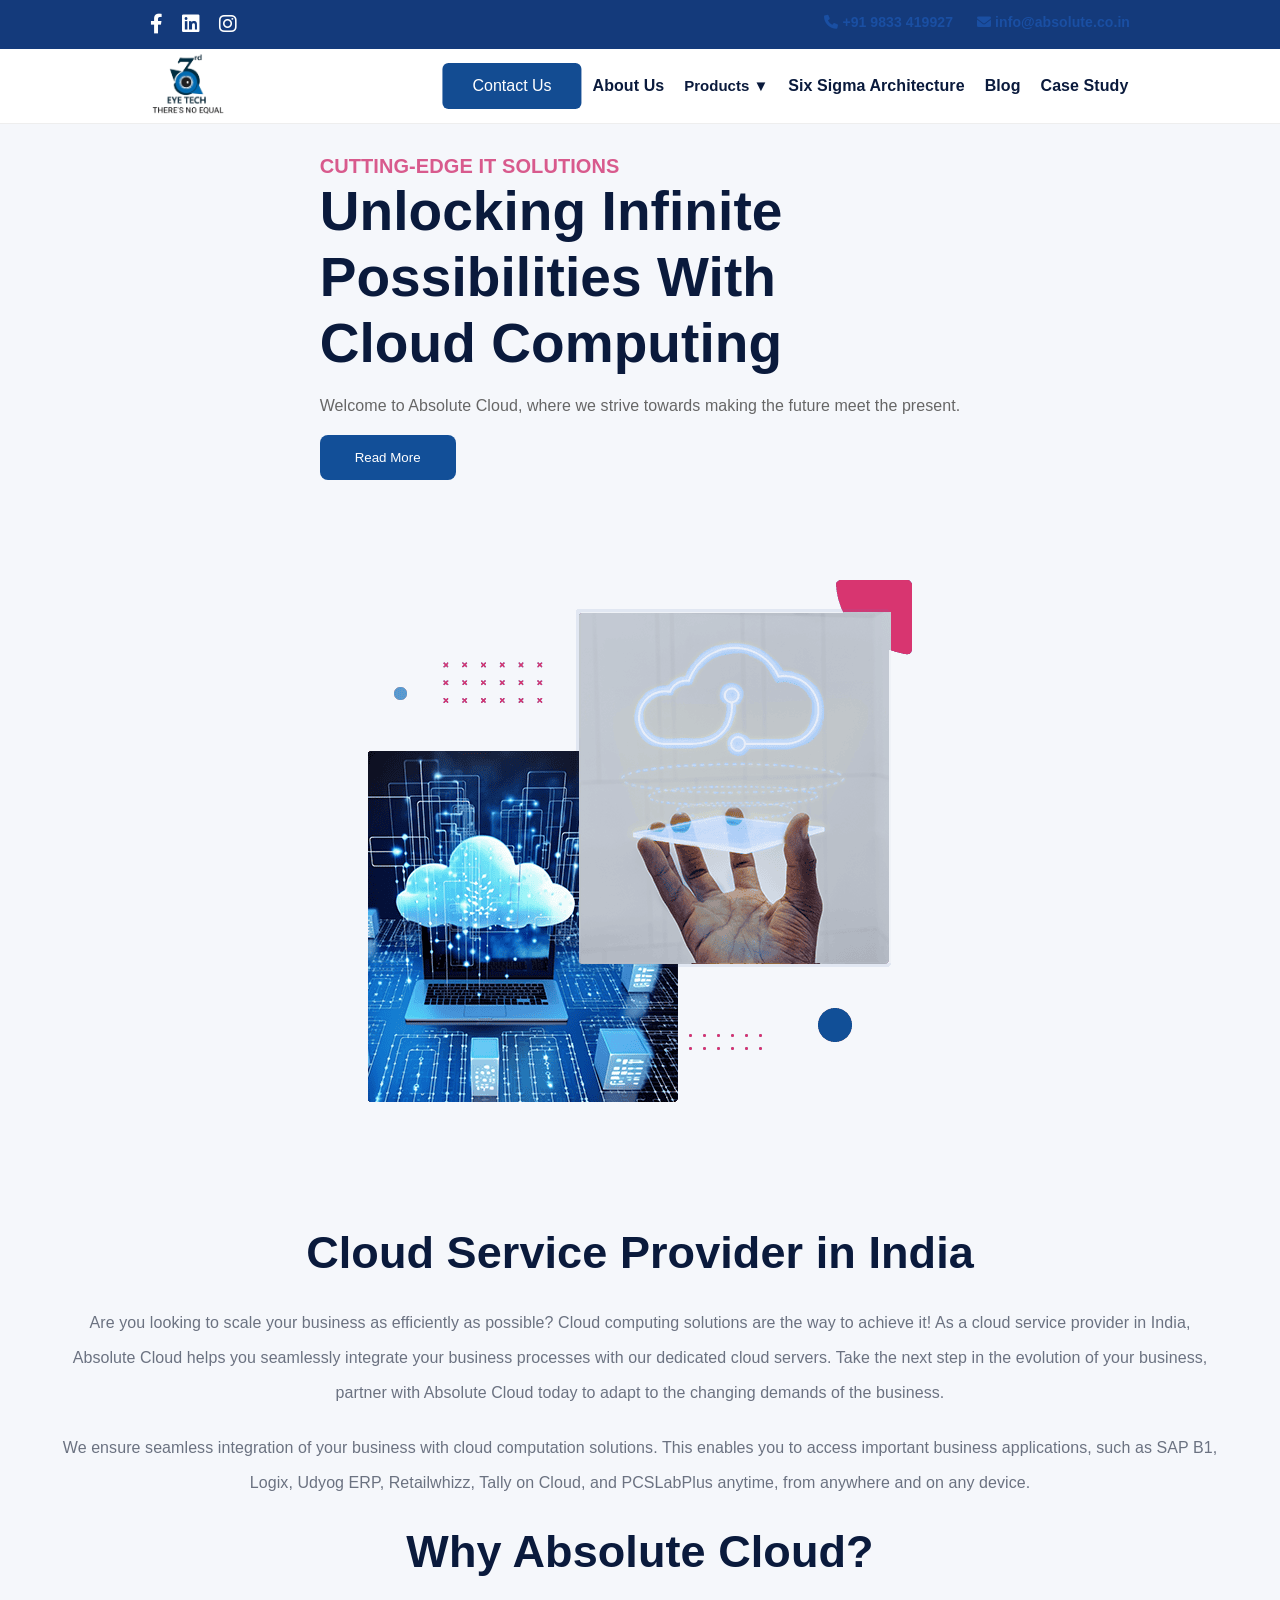
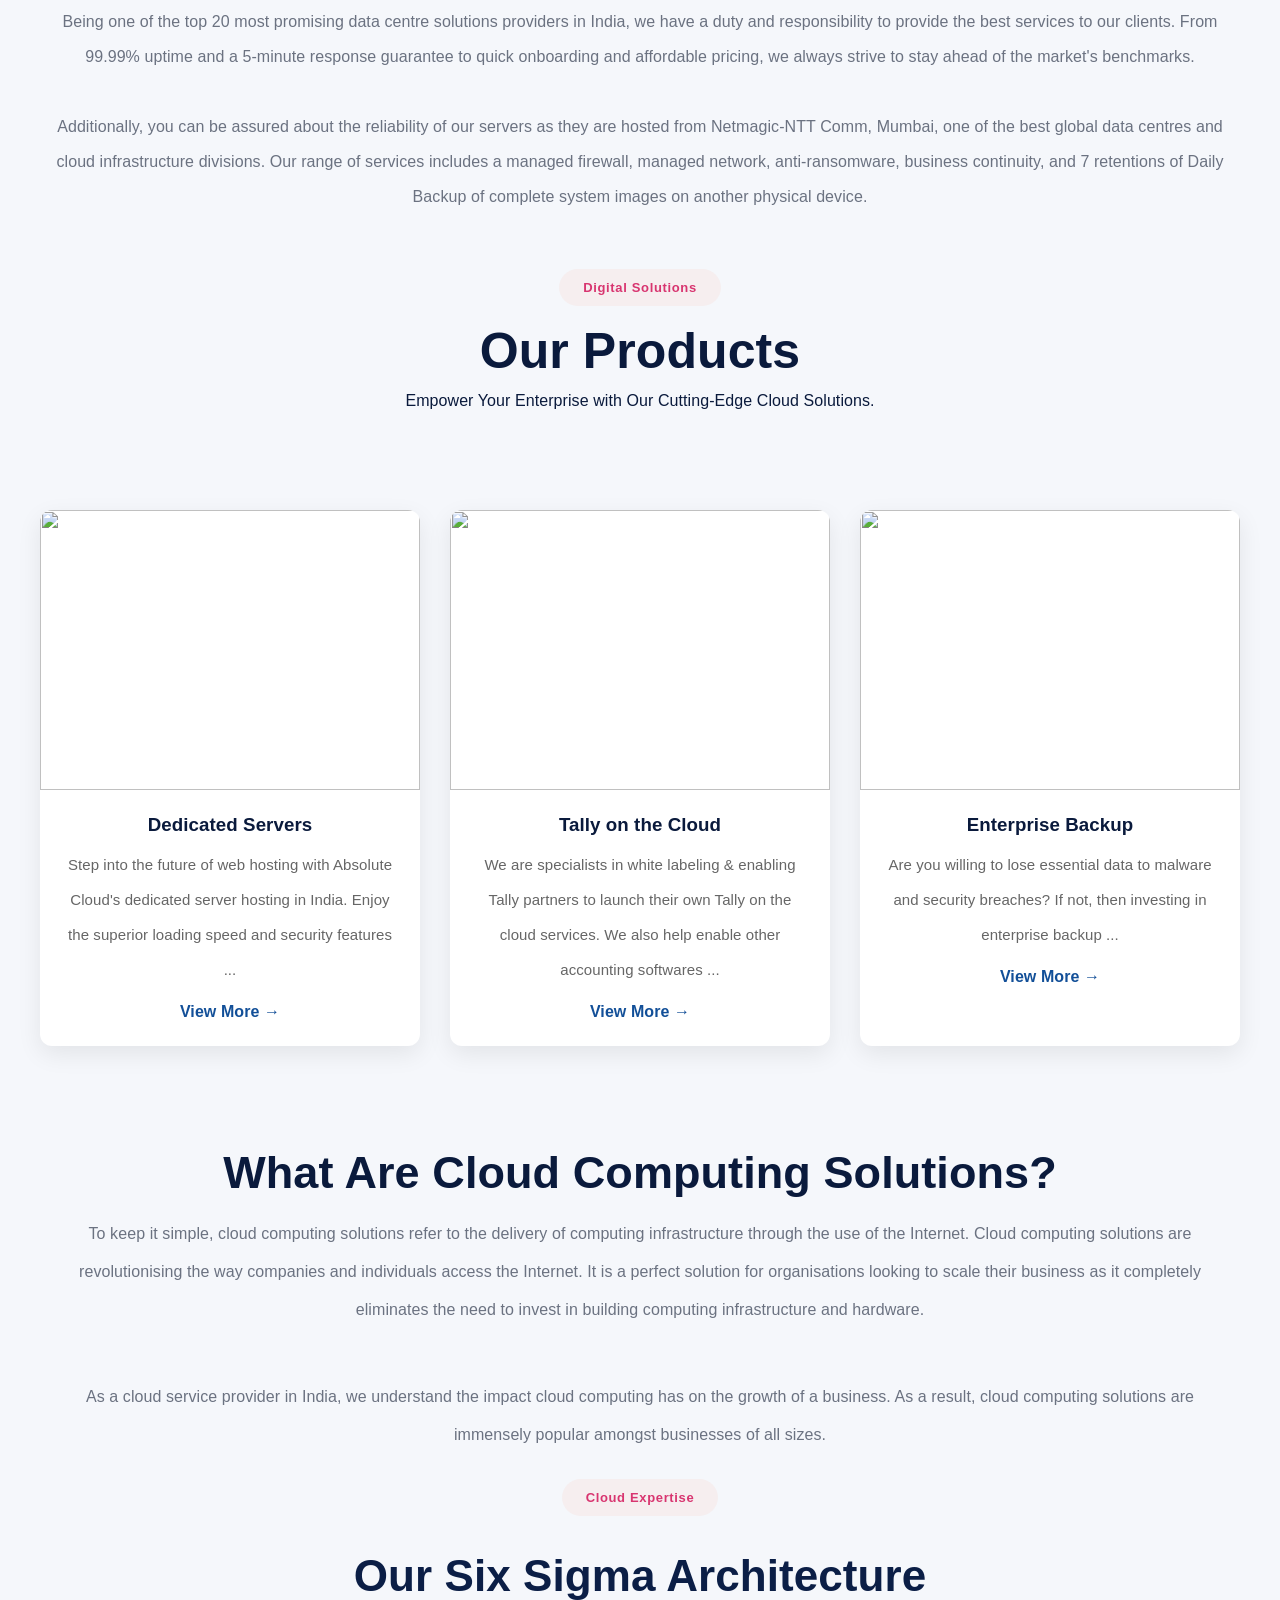
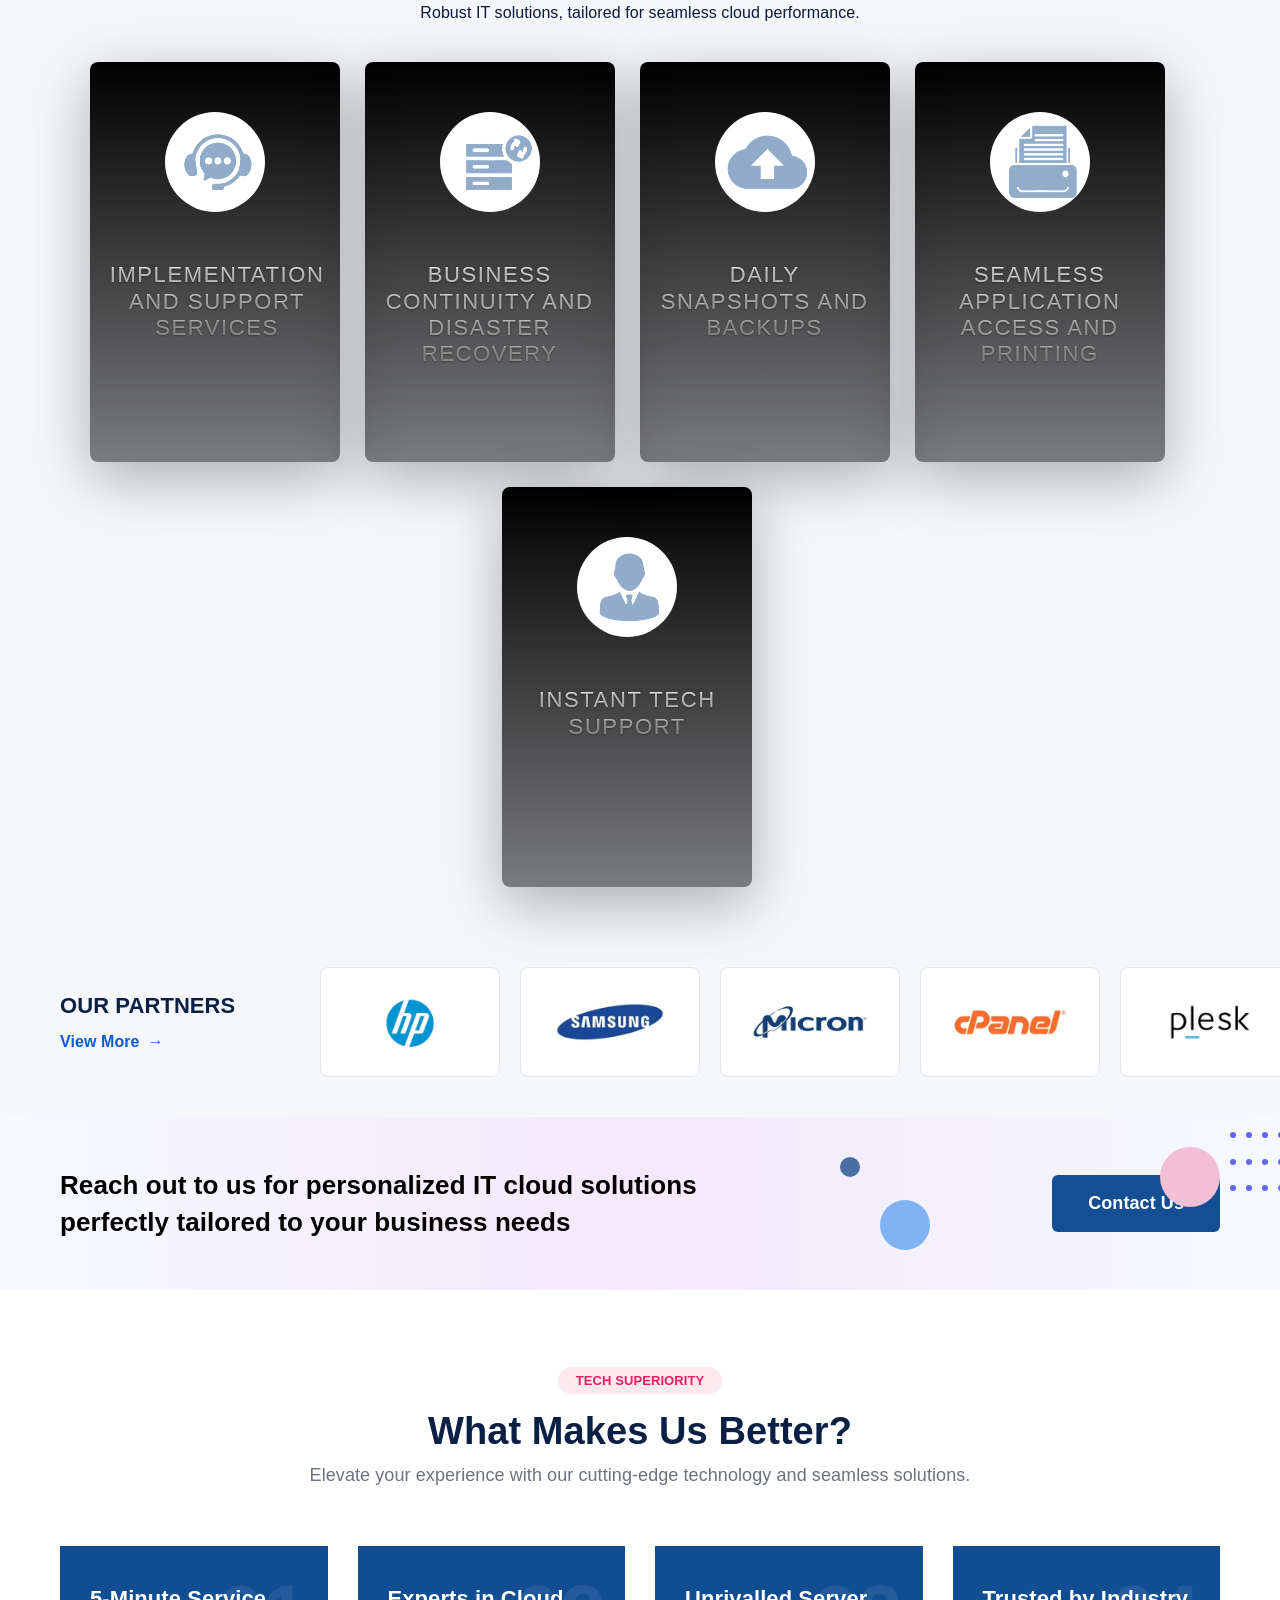
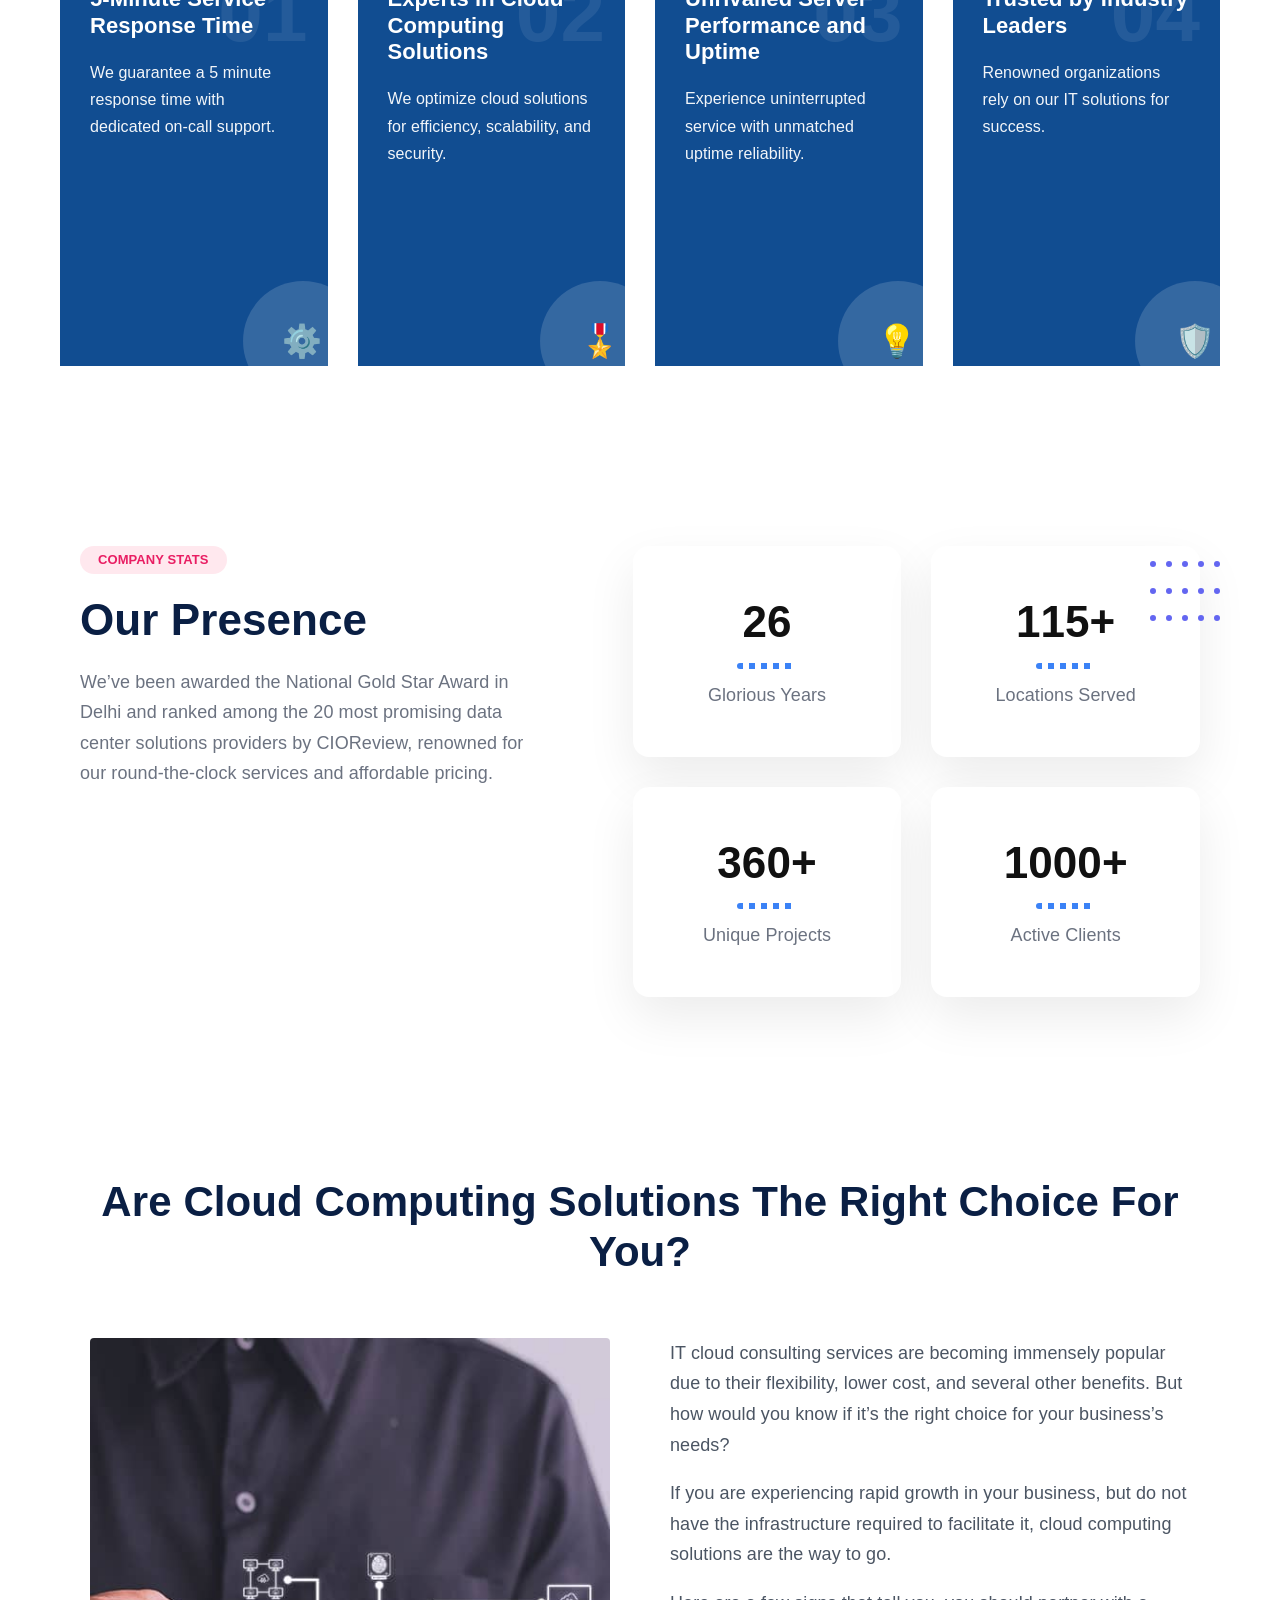
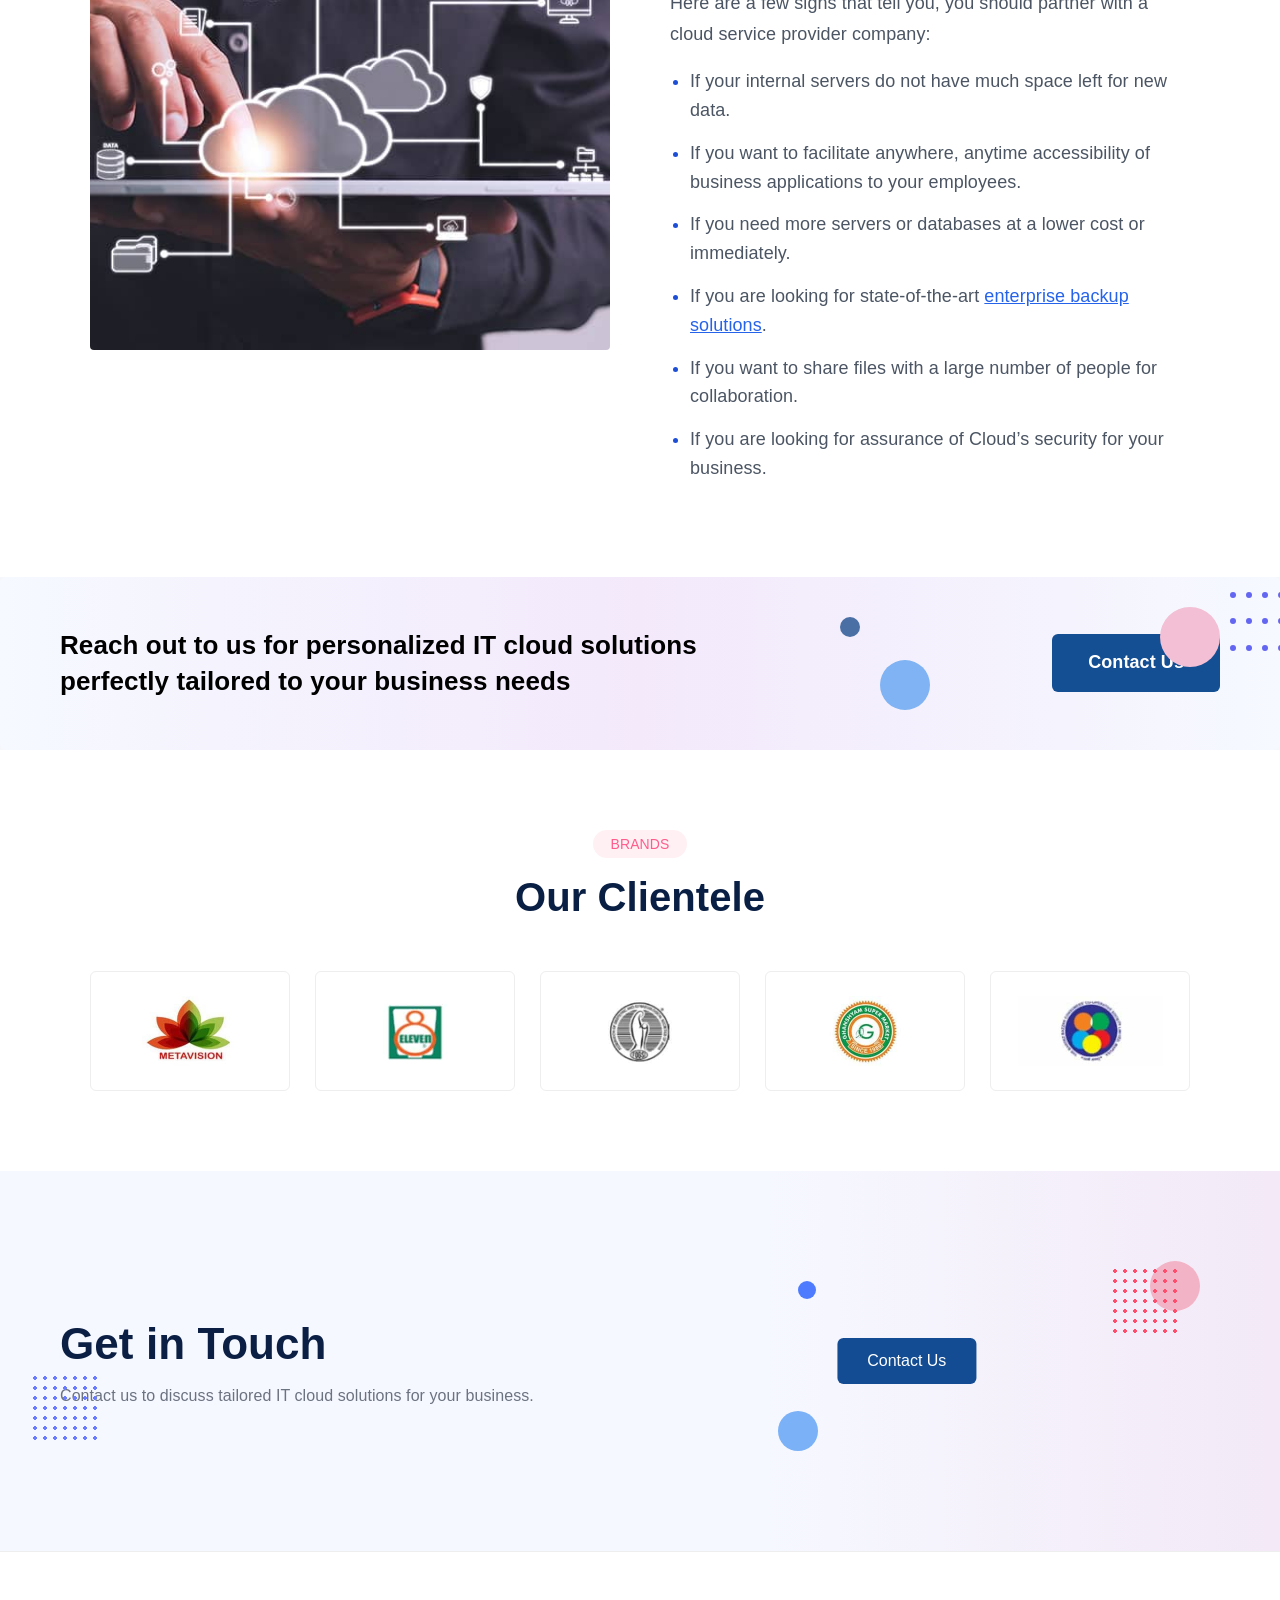
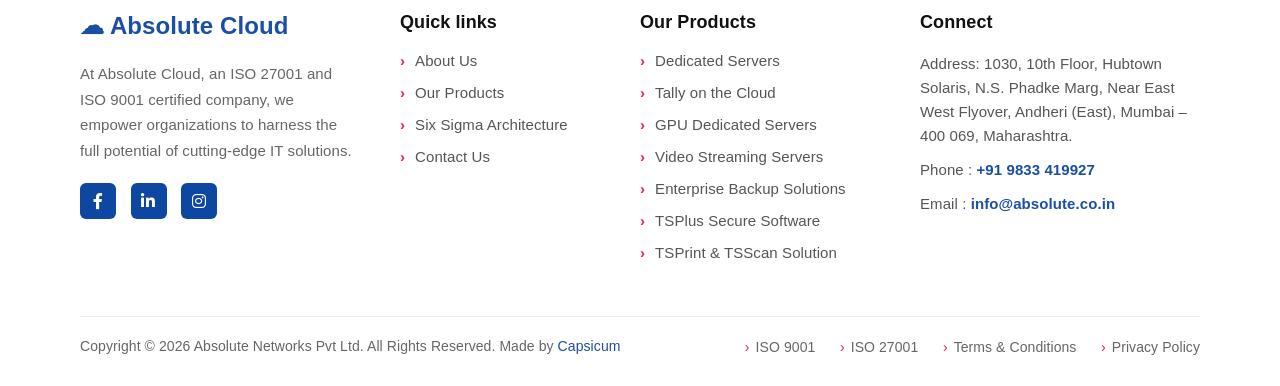
==== index.html @ 17a74d76 "Add files via upload" ====
<!DOCTYPE html>
<html lang="en">

<head>
  <meta charset="UTF-8">
  <meta name="viewport" content="width=device-width, initial-scale=1.0">
  <title>Absolute Cloud</title>

  <!-- Font Awesome -->
  <link rel="stylesheet" href="https://cdnjs.cloudflare.com/ajax/libs/font-awesome/6.0.0-beta3/css/all.min.css">

  <!-- CSS -->
  <link rel="stylesheet" href="style.css">
  <link rel="stylesheet" href="cards.css">

</head>

<body>

  <!-- Top Bar -->
  <div class="top-bar">
    <div class="social">
      <i class="fab fa-facebook-f"></i>
      <i class="fab fa-linkedin"></i>
      <i class="fab fa-instagram"></i>
    </div>
    <div class="contact-info">
      <span><i class="fas fa-phone"></i> +91 9833 419927</span>
      <span><i class="fas fa-envelope"></i> info@absolute.co.in</span>
    </div>
  </div>

  <!-- Navbar -->
  <header class="navbar sticky">
    <div class="logo">
      <img src="images/logo.png" alt="Absolute Cloud Logo">
    </div>

    <nav id="nav-menu">
      <a href="#" class="hov">Home</a>
      <a href="#" class="hov">About Us</a>

      <div class="dropdown">
        <button class="dropbtn">Products ▼</button>
        <div class="dropdown-content">
          <a href="#">Product 1</a>
          <a href="#">Product 2</a>
        </div>
      </div>

      <a href="#" class="hov">Six Sigma Architecture</a>
      <a href="#" class="hov">Blog</a>
      <a href="#" class="hov">Case Study</a>
    </nav>

    <button class="contact-btn">Contact Us</button>

    <!-- Hamburger -->
    <div class="hamburger" id="hamburger">
      <i class="fas fa-bars"></i>
    </div>
  </header>

  <!-- Hero Section -->
  <section class="hero">
    <div class="hero-text">
      <p class="tagline">CUTTING-EDGE IT SOLUTIONS</p>
      <h1>
        Unlocking Infinite <br>
        Possibilities With <br>
        Cloud Computing
      </h1>
      <p class="subtext">
        Welcome to Absolute Cloud, where we strive towards making
        the future meet the present.
      </p>
      <button class="read-more">Read More</button>
    </div>

    <div class="hero-image">
      <img src="images/home.png" alt="Cloud Image">
    </div>
  </section>

  <br><br>
  <hr class="hr">
  <div class="hero1">
    <div class="dv1">
      <br>
      <h1> Cloud Service Provider in India</h1>
      <p class="p1">Are you looking to scale your business as efficiently as possible? Cloud computing solutions
        are
        the way to
        achieve it! As a cloud service provider in India, <br> Absolute Cloud helps you seamlessly integrate
        your
        business processes with our dedicated cloud servers. Take the next step in the evolution of your
        business,
        partner with Absolute Cloud today to adapt to the changing demands of the business.</p>
    </div>

    <div class="dv1">
      <p class="p1">We ensure seamless integration of your business with cloud computation solutions. This enables
        you
        to access
        important business applications, such as SAP B1, Logix, Udyog ERP, Retailwhizz, Tally on Cloud, and
        PCSLabPlus anytime, from anywhere and on any device.</p>

      <h1>Why Absolute Cloud?</h1>
      <p class="p1">Being one of the top 20 most promising data centre solutions providers in India, we have a
        duty
        and
        responsibility to provide the best services to our clients. From 99.99% uptime and a 5-minute response
        guarantee to quick onboarding and affordable pricing, we always strive to stay ahead of the market's
        benchmarks.</p>

      <p class="p1">Additionally, you can be assured about the reliability of our servers as they are hosted from
        Netmagic-NTT
        Comm, Mumbai, one of the best global data centres and cloud infrastructure divisions. Our range of
        services
        includes a managed firewall, managed network, anti-ransomware, business continuity, and 7 retentions of
        Daily Backup of complete system images on another physical device.</p>
    </div>
  </div>

  <div class="prod">
    <button>Digital Solutions</button>
    <h1>Our Products</h1>
    <p>Empower Your Enterprise with Our Cutting-Edge Cloud Solutions.</p>
  </div>
  <section class="cards-section">

    <div class="card scroll-animate fade-left">
      <img src="https://absolute.co.in/wp-content/uploads/dedicated-web-hosting-servers-02.jpg" alt="">
      <h3>Dedicated Servers</h3>
      <p class="p2">Step into the future of web hosting with Absolute Cloud's dedicated server hosting in India.
        Enjoy the superior loading speed and security features ...</p>
      <a href="#">View More →</a>
    </div>

    <div class="card scroll-animate fade-up">
      <img src="https://absolute.co.in/wp-content/uploads/tally-on-the-cloud.jpg" alt="">
      <h3>Tally on the Cloud</h3>
      <p class="p2">We are specialists in white labeling & enabling Tally partners to launch their own Tally on
        the cloud services. We also help enable other accounting softwares ...</p>
      <a href="#">View More →</a>
    </div>

    <div class="card scroll-animate fade-right">
      <img src="https://absolute.co.in/wp-content/uploads/dedicated-application-servers.jpg" alt="">
      <h3>Enterprise Backup</h3>
      <p class="p2">Are you willing to lose essential data to malware and security breaches? If not, then
        investing in enterprise backup ...</p>
      <a href="#">View More →</a>
    </div>

  </section>


  <div class="dv1">
    <h1>What Are Cloud Computing Solutions?</h1>
    <p class="p12">To keep it simple, cloud computing solutions refer to the delivery of computing infrastructure
      through the use of the Internet. Cloud computing solutions are <br>revolutionising the way companies and
      individuals access the Internet. It is a perfect solution for organisations looking to scale their business
      as it completely <br> eliminates the need to invest in building computing infrastructure and hardware.</p>
    <br>
    <p class="p12">As a cloud service provider in India, we understand the impact cloud computing has on the growth
      of a business. As a result, cloud computing solutions are <br> immensely popular amongst businesses of all
      sizes.
    </p>
  </div>

  <div>
    <div class="div1">
      <button class="btn2">Cloud Expertise</button>
      <br>
      <h2 class="h10">Our Six Sigma Architecture</h2>
      <p>Robust IT solutions, tailored for seamless cloud performance.</p>
    </div>
    <section class="wrapper">

      <!-- BEGIN: card -->
      <div class="card1" data-effect="zoom">
        <button class="card__save  js-save" type="button">
          <i class="fa  fa-bookmark"></i>
        </button>
        <figure class="card__image">
          <img src="https://c1.staticflickr.com/4/3935/32253842574_d3d449ab86_c.jpg" alt="Short description">
        </figure>
        <div class="card__header">
          <figure class="card__profile">
            <img src="./images/icon-01.png" alt="Short description">
          </figure>
        </div>
        <div class="card__body">
          <h3 class="card__name">Implementation and Support Services</h3>
        </div>
        <div class="card__footer">
          <p class=""></p>
        </div>
      </div>

      <div class="card1" data-effect="zoom">
        <button class="card__save  js-save" type="button">
          <i class="fa  fa-bookmark"></i>
        </button>
        <figure class="card__image">
          <img src="https://c1.staticflickr.com/4/3935/32253842574_d3d449ab86_c.jpg" alt="Short description">
        </figure>
        <div class="card__header">
          <figure class="card__profile">
            <img src="./images/icon-02.png" alt="Short description">
          </figure>
        </div>
        <div class="card__body">
          <h3 class="card__name">Business Continuity and Disaster Recovery</h3>
        </div>
        <div class="card__footer">
          <p class=""></p>
        </div>
      </div>

      <div class="card1" data-effect="zoom">
        <button class="card__save  js-save" type="button">
          <i class="fa  fa-bookmark"></i>
        </button>
        <figure class="card__image">
          <img src="https://c1.staticflickr.com/4/3935/32253842574_d3d449ab86_c.jpg" alt="Short description">
        </figure>
        <div class="card__header">
          <figure class="card__profile">
            <img src='./images/icon-03.png' alt="Short description">
          </figure>
        </div>
        <div class="card__body">
          <h3 class="card__name">Daily Snapshots and Backups</h3>
        </div>
        <div class="card__footer">
          <p class=""></p>
        </div>
      </div>

      <div class="card1" data-effect="zoom">
        <button class="card__save  js-save" type="button">
          <i class="fa  fa-bookmark"></i>
        </button>
        <figure class="card__image">
          <img src="https://c1.staticflickr.com/4/3935/32253842574_d3d449ab86_c.jpg" alt="Short description">
        </figure>
        <div class="card__header">
          <figure class="card__profile">
            <img src='./images/icon-04-1.png' alt="Short description">
          </figure>
        </div>
        <div class="card__body">
          <h3 class="card__name">Seamless Application Access and Printing</h3>
        </div>
        <div class="card__footer">
          <p class=""></p>
        </div>
      </div>

      <div class="card1" data-effect="zoom">
        <button class="card__save  js-save" type="button">
          <i class="fa  fa-bookmark"></i>
        </button>
        <figure class="card__image">
          <img src="https://c1.staticflickr.com/4/3935/32253842574_d3d449ab86_c.jpg" alt="Short description">
        </figure>
        <div class="card__header">
          <figure class="card__profile">
            <img src='./images/icon-05.png' alt="Short description">
          </figure>
        </div>
        <div class="card__body">
          <h3 class="card__name">Instant Tech Support</h3>
        </div>
        <div class="card__footer">
          <p class=""></p>
        </div>
      </div>
      <!-- END: card -->
      <!-- <button class="btn3">Read More</button> -->
    </section>
  </div>

  <section class="partners-section">
  <div class="partners-left">
    <h2>OUR PARTNERS</h2>
    <a href="#" class="view-more">
      View More <span>→</span>
    </a>
  </div>

  <div class="partners-right">
    <div class="partner-card">
      <img src="./images/hp.jpg" alt="HP">
    </div>
    <div class="partner-card">
      <img src="./images/samsung.jpg" alt="Intel">
    </div>
    <div class="partner-card">
      <img src="/images/micron.jpg" alt="Dell">
    </div>
    <div class="partner-card">
      <img src="/images/panel.jpg" alt="AWS">
    </div>
    <div class="partner-card">
      <img src="/images/plesk.jpg" alt="Google Cloud">
    </div>
  </div>
</section>


<section class="cta-section">
  <!-- Decorative Shapes -->
  <span class="circle circle-blue"></span>
  <span class="circle circle-light"></span>
  <span class="circle circle-pink"></span>

  <div class="dots">
    <span></span><span></span><span></span><span></span><span></span>
    <span></span><span></span><span></span><span></span><span></span>
    <span></span><span></span><span></span><span></span><span></span>
  </div>

  <div class="cta-content">
    <h2>
      Reach out to us for personalized IT cloud solutions<br/>
      <strong>perfectly tailored to your business needs</strong>
    </h2>

    <a href="#" class="cta-btn">Contact Us</a>
  </div>
</section>

<section class="why-us">
  <div class="header">
    <span class="badge">TECH SUPERIORITY</span>
    <h2>What Makes Us Better?</h2>
    <p>Elevate your experience with our cutting-edge technology and seamless solutions.</p>
  </div>

  <div class="cards">
    <div class="g1">
      <span class="number">01</span>
      <h3>5-Minute Service Response Time</h3>
      <p>We guarantee a 5 minute response time with dedicated on-call support.</p>
      <div class="icon">⚙️</div>
    </div>

    <div class="g2">
      <span class="number">02</span>
      <h3>Experts in Cloud Computing Solutions</h3>
      <p>We optimize cloud solutions for efficiency, scalability, and security.</p>
      <div class="icon">🎖️</div>
    </div>

    <div class="g3">
      <span class="number">03</span>
      <h3>Unrivalled Server Performance and Uptime</h3>
      <p>Experience uninterrupted service with unmatched uptime reliability.</p>
      <div class="icon">💡</div>
    </div>

    <div class="g4">
      <span class="number">04</span>
      <h3>Trusted by Industry Leaders</h3>
      <p>Renowned organizations rely on our IT solutions for success.</p>
      <div class="icon">🛡️</div>
    </div>
  </div>
</section>

<section class="presence">
  <div class="presence-left">
    <span class="badge">COMPANY STATS</span>
    <h2>Our Presence</h2>
    <p>
      We’ve been awarded the National Gold Star Award in Delhi and ranked among
      the 20 most promising data center solutions providers by CIOReview,
      renowned for our round-the-clock services and affordable pricing.
    </p>
  </div>

  <div class="presence-right">
    <div class="stat-card">
      <h3>26</h3>
      <div class="wave"></div>
      <p>Glorious Years</p>
    </div>

    <div class="stat-card">
      <h3>115+</h3>
      <div class="wave"></div>
      <p>Locations Served</p>
    </div>

    <div class="stat-card">
      <h3>360+</h3>
      <div class="wave"></div>
      <p>Unique Projects</p>
    </div>

    <div class="stat-card">
      <h3>1000+</h3>
      <div class="wave"></div>
      <p>Active Clients</p>
    </div>

    <!-- dotted decoration -->
    <div class="dots">
      <span></span><span></span><span></span><span></span><span></span>
      <span></span><span></span><span></span><span></span><span></span>
      <span></span><span></span><span></span><span></span><span></span>
    </div>
  </div>
</section>


<section class="cloud-section">
  <h2 class="main-heading">
    Are Cloud Computing Solutions The Right Choice For You?
  </h2>

  <div class="cloud-content">
    <!-- LEFT IMAGE -->
    <div class="cloud-image">
      <img
        src="./images/it.jpg"
        alt="Cloud Computing"
      />
    </div>

    <!-- RIGHT CONTENT -->
    <div class="cloud-text">
      <p>
        IT cloud consulting services are becoming immensely popular due to their
        flexibility, lower cost, and several other benefits. But how would you
        know if it’s the right choice for your business’s needs?
      </p>

      <p>
        If you are experiencing rapid growth in your business, but do not have
        the infrastructure required to facilitate it, cloud computing solutions
        are the way to go.
      </p>

      <p>
        Here are a few signs that tell you, you should partner with a cloud
        service provider company:
      </p>

      <ul>
        <li>If your internal servers do not have much space left for new data.</li>
        <li>
          If you want to facilitate anywhere, anytime accessibility of business
          applications to your employees.
        </li>
        <li>
          If you need more servers or databases at a lower cost or immediately.
        </li>
        <li>
          If you are looking for state-of-the-art
          <a href="#">enterprise backup solutions</a>.
        </li>
        <li>
          If you want to share files with a large number of people for
          collaboration.
        </li>
        <li>
          If you are looking for assurance of Cloud’s security for your business.
        </li>
      </ul>
    </div>
  </div>
</section>

<section class="cta-section">
  <!-- Decorative Shapes -->
  <span class="circle circle-blue"></span>
  <span class="circle circle-light"></span>
  <span class="circle circle-pink"></span>

  <div class="dots">
    <span></span><span></span><span></span><span></span><span></span>
    <span></span><span></span><span></span><span></span><span></span>
    <span></span><span></span><span></span><span></span><span></span>
  </div>

  <div class="cta-content">
    <h2>
      Reach out to us for personalized IT cloud solutions<br/>
      <strong>perfectly tailored to your business needs</strong>
    </h2>

    <a href="#" class="cta-btn">Contact Us</a>
  </div>
</section>


<section class="clientele-section">
  <span class="brand-tag">BRANDS</span>
  <h2 class="title">Our Clientele</h2>

  <div class="logo-wrapper">
    <div class="logo-box">
      <img src="./images/clientele-49.jpg" alt="Accurex">
    </div>
    <div class="logo-box">
      <img src="./images/clientele-48.jpg" alt="Tata Motors">
    </div>
    <div class="logo-box">
      <img src="./images/clientele-47.jpg" alt="HDFC School">
    </div>
    <div class="logo-box">
      <img src="./images/clientele-46.jpg" alt="Sneha">
    </div>
    <div class="logo-box">
      <img src="./images/clientele-45.jpg" alt="NTC">
    </div>

  </div>


</section>

<section class="get-touch">
  <div class="content">
    <div class="left">
      <div class="dots dots-blue"></div>
      <h2>Get in Touch</h2>
      <p>Contact us to discuss tailored IT cloud solutions for your business.</p>
    </div>

    <div class="right">
      <div class="circle blue"></div>
      <div class="circle pink"></div>
      <div class="circle light-blue"></div>
      <div class="dots dots-pink"></div>

      <button class="contact-btn">Contact Us</button>
    </div>
  </div>
</section>



<footer class="footer">

  <div class="footer-top">

    <!-- About -->
    <div>
      <div class="footer-logo">
        ☁ Absolute Cloud
      </div>
      <p class="footer-about">
        At Absolute Cloud, an ISO 27001 and ISO 9001 certified company, we empower organizations to harness the full potential of cutting-edge IT solutions.
      </p>
      <div class="social-icons">
        <a href="#"><i class="fab fa-facebook-f"></i></a>
        <a href="#"><i class="fab fa-linkedin-in"></i></a>
        <a href="#"><i class="fab fa-instagram"></i></a>
      </div>
    </div>

    <!-- Quick Links -->
    <div>
      <h4>Quick links</h4>
      <ul>
        <li><a href="#">About Us</a></li>
        <li><a href="#">Our Products</a></li>
        <li><a href="#">Six Sigma Architecture</a></li>
        <li><a href="#">Contact Us</a></li>
      </ul>
    </div>

    <!-- Products -->
    <div>
      <h4>Our Products</h4>
      <ul>
        <li><a href="#">Dedicated Servers</a></li>
        <li><a href="#">Tally on the Cloud</a></li>
        <li><a href="#">GPU Dedicated Servers</a></li>
        <li><a href="#">Video Streaming Servers</a></li>
        <li><a href="#">Enterprise Backup Solutions</a></li>
        <li><a href="#">TSPlus Secure Software</a></li>
        <li><a href="#">TSPrint & TSScan Solution</a></li>
      </ul>
    </div>

    <!-- Contact -->
    <div class="contact-info">
      <h4>Connect</h4>
      <p>
        Address: 1030, 10th Floor, Hubtown Solaris, N.S. Phadke Marg, Near East West Flyover, Andheri (East), Mumbai – 400 069, Maharashtra.
      </p>
      <p>Phone : <span>+91 9833 419927</span></p>
      <p>Email : <span>info@absolute.co.in</span></p>
    </div>

  </div>

  <!-- Bottom -->
  <div class="footer-bottom">
    <p>Copyright © 2026 Absolute Networks Pvt Ltd. All Rights Reserved. Made by <span style="color:#1a4fa3;">Capsicum</span></p>

    <div class="footer-links">
      <a href="#">ISO 9001</a>
      <a href="#">ISO 27001</a>
      <a href="#">Terms & Conditions</a>
      <a href="#">Privacy Policy</a>
    </div>
  </div>

</footer>



  <!-- JS -->
  <script src="script.js"></script>

</body>

</html>
---- style.css ----
* {
    margin: 0;
    padding: 0;
    box-sizing: border-box;
    font-family: 'Poppins', sans-serif;
}

body {
    background: #ffffff;
    color: #0a1a3c;
}

/* Top Bar */
.top-bar {
    background: #143a7b;
    color: white;
    display: flex;
    justify-content: space-between;
    padding: 14px 150px;
    font-size: 14px;
}

.top-bar .social i {
    margin-right: 15px;
    font-size: 20px;
    cursor: pointer;
}

.top-bar .contact-info span {
    margin-left: 20px;
}

/* Navbar */
.navbar {
    display: flex;
    justify-content: space-around;
    align-items: center;
    height: 75px;
    background: white;
    border-bottom: 1px solid #eee;
    position: relative;
}

.sticky {
    position: fixed;
    top: 0;
    left: 0;
    width: 100%;
    background: white;
    z-index: 999;
    box-shadow: 0 4px 10px rgba(0, 0, 0, 0.1);
    animation: slideDown 0.4s ease;
}

.prod h1 {
    font-size: 50px;
    margin-bottom: 10px;
}

.prod button {
    color: #d83570;
    background: #fc57230D;
    padding: 10px 24px;
    border-radius: 40px 40px 40px 40px;
    font-family: "DM Sans", Sans-serif;
    font-size: 13px;
    font-weight: 700;
    line-height: 17px;
    letter-spacing: .05em;
    margin-bottom: 15px;
}

/* Smooth slide animation */
@keyframes slideDown {
    from {
        top: -80px;
    }

    to {
        top: 0;
    }
}

.logo img {
    height: 60px;
}

nav {
    display: flex;
    align-items: center;
    gap: 20px;
}

nav a {
    text-decoration: none;
    color: #0a1a3c;
    font-weight: 600;
}

.hov:hover {
    color: #124f98;
}

.contact-btn {
    background: #124f98;
    color: white;
    padding: 12px 28px;
    border: none;
    border-radius: 8px;
    cursor: pointer;
}

.contact-btn:hover {
    background: #d83570;
    transition: 0.4s;
}

/* Dropdown */
.dropdown {
    position: relative;
}

.dropbtn {
    border: none;
    background: none;
    font-size: 15px;
    font-weight: 600;
    cursor: pointer;
    color: #0a1a3c;
}

.dropdown-content {
    display: none;
    position: absolute;
    background: white;
    min-width: 150px;
    border: 1px solid #ddd;
    box-shadow: 0 5px 15px rgba(0, 0, 0, 0.1);
}

.dropdown-content a {
    display: block;
    padding: 10px;
    color: #0a1a3c;
}

.dropdown:hover .dropdown-content {
    display: block;
}

/* Hamburger */
.hamburger {
    display: none;
    font-size: 26px;
    cursor: pointer;
}

/* Hero */
.hero {
    display: flex;
    justify-content: center;
    align-items: center;
    gap: 100px;
    margin-top: 30px;
    flex-wrap: wrap;
}

.hr {
    height: 2px;
    margin-left: 85px;
    margin-right: 85px;
}

.tagline {
    color: #d85a8d;
    font-size: 20px;
    font-weight: 600;
}

.hero-text h1 {
    font-size: 55px;
    line-height: 1.2;
}

.hero1 {
    text-align: center;
    padding: 15px;
    margin: 25px;
    padding: 20px;
}

.dv1 h1 {
    font-size: 45px;
}

.dv1 {
    display: flex;
    flex-direction: column;
    gap: 15px;
    justify-content: center;
    align-items: center;
}

.p1 {
    margin: 10px;
    line-height: 35px;
    font-size: 16px;
    color: #6b7281;
}

.p12 {
    text-align: center;
    margin-left: 70px;
    margin-right: 70px;
    line-height: 38px;
    font-size: 16px;
    color: #6b7281;
}

.subtext {
    margin: 20px 0;
    color: #666;
}

.read-more {
    background: #124f98;
    color: white;
    padding: 15px 35px;
    border: none;
    border-radius: 8px;
    cursor: pointer;
}

.read-more:hover {
    background: #d83570;
}

/* Responsive */
@media (max-width: 768px) {

    .top-bar {
        flex-direction: column;
        padding: 10px;
        text-align: center;
        gap: 10px;
    }

    nav {
        position: absolute;
        top: 75px;
        left: 0;
        width: 100%;
        background: white;
        flex-direction: column;
        display: none;
        box-shadow: 0 5px 15px rgba(0, 0, 0, 0.1);
    }

    nav.active {
        display: flex;
    }

    nav a,
    .dropbtn {
        padding: 15px;
    }

    .hamburger {
        display: block;
    }

    .contact-btn {
        display: none;
    }

    .hero {
        gap: 40px;
        text-align: center;
        padding: 20px;
    }

    .hero-image img {
        width: 90%;
    }
}

/* GLOBAL VARIABLES */
:root {
    --font: "Roboto", sans-serif;
    --fontOrigin: 1rem;
    /* 16px */
    --fontSmall: 0.625em;
    /* 10px */
    --fontMedium: 0.875em;
    /* 14px */
    --fontNormal: 1em;
    /* 16px */
    --fontLarge: 1.375em;
    /* 22px */
    --fontLight: 100;
    --fontRegular: 400;
    --speed: 0.65s;
}

@keyframes zoom {
    from {
        object-position: 0 50%;
    }

    to {
        object-position: 100% 50%;
    }
}

@keyframes blur {
    from {
        -webkit-transform: scale(1, 1);
        transform: scale(1, 1);
    }

    to {
        -webkit-transform: scale(1.5, 1.5);
        transform: scale(2, 2);
    }
}

* {
    border: 0;
    margin: 0;
    padding: 0;
    box-sizing: border-box;
}

body {
    font-family: var(--font);
    font-weight: var(--fontOrigin);
    font-size: 1rem;
    line-height: 1.2;
    letter-spacing: 0.005rem;
    -webkit-font-smoothing: subpixel-antialiased;
    font-smoothing: subpixel-antialiased;
}

.wrapper {
    display: grid;
    grid-template-columns: (auto-fit, 1fr);
        /* grid-template-columns: repeat(3, 1fr); 3 cards per row */
    grid-template-rows: auto;
    display: flex;
    grid-template-areas:
        ". card .";
    width: 98vw;
    flex-wrap: wrap;
    justify-content: center;
    align-items: center;
    gap: 25px;
    /* min-height: 98vh; */
    padding-top: 40px;
    padding-bottom: 40px;
}

.card1 {
    position: relative;
    grid-area: card;
    align-self: center;
    justify-self: center;
    overflow: hidden;
    display: block;
    width: 100%;
    max-width: 250px;
    height: 400px;
    font-size: var(--fontOrigin);
    border-radius: 8px;
    box-shadow: 0 16px 60px rgba(0, 0, 0, 0.3);
    cursor: pointer;
    -webkit-transition: all var(--speed) ease;
    transition: all var(--speed) ease;
}

.card1:hover {
    box-shadow: 0 40px 130px rgba(0, 0, 0, 0.6);
    -webkit-transform: scale(1.1, 1.1);
    transform: scale(1.1, 1.1);
}

.card__save {
    position: absolute;
    top: 10px;
    right: 10px;
    display: block;
    width: 35px;
    height: 35px;
    background: transparent;
    border: 0;
    opacity: 0;
    border-radius: 3px;
    -webkit-transition: all var(--speed) ease;
    transition: all var(--speed) ease;
}

.card__save:focus {
    outline: 0;
    background-color: rgba(255, 255, 255, 0);
}

.card1:hover .card__save {
    opacity: 0.6;
}

.card__save i {
    font-size: 18px;
    color: rgba(255, 255, 255, 0.6);
    cursor: pointer;
    -webkit-transition: all var(--speed) ease;
    transition: all var(--speed) ease;
}

.card__save:hover i {
    color: rgba(255, 255, 255, 0.8);
}

.card__save:active,
.card__save.active {
    opacity: 1 !important;
}

.card__save:active i,
.card__save.active i {
    color: white;
}

.card__image {
    position: absolute;
    top: 0;
    left: 0;
    z-index: -1;
    overflow: hidden;
    display: block;
    width: 100%;
    height: 100%;
    pointer-events: none;
    background: linear-gradient(to bottom, rgba(0, 0, 0, 1), rgba(0, 0, 0, 0.5));
}

.card__image img {
    -webkit-transform: scale(1.3, 1.3);
    transform: scale(1.3, 1.3);
    display: block;
    width: 100%;
    height: 100%;
    object-fit: cover;
    opacity: 1;
    -webkit-transition: all var(--speed) ease;
    transition: all var(--speed) ease;
    animation-name: zoom;
    animation-duration: 30s;
    animation-direction: alternate;
    animation-timing-function: linear;
    animation-iteration-count: infinite;
}

.card1:hover .card__image img {
    -webkit-transform: scale(1, 1);
    transform: scale(1, 1);
    opacity: 0.5;
}

.card__header {
    display: grid;
    width: 100%;
    height: 200px;
}

.card__profile {
    align-self: center;
    justify-self: center;
    display: block;
    overflow: hidden;
    width: 10vmax;
    height: 10vmax;
    max-width: 100px;
    max-height: 100px;
    border-radius: 50%;
}

.card__profile img {
    -webkit-transform: scale(1.5, 1.5) translateZ(0);
    transform: scale(1.5, 1.5) translateZ(0);
    display: block;
    width: 100%;
    height: 100%;
    object-fit: cover;
    object-position: 50% 50%;
    -webkit-filter: grayscale(50%) contrast(75%) brightness(1.3);
    filter: grayscale(50%) contrast(75%) brightness(1.3);
    -webkit-transition: all var(--speed) ease;
    transition: all var(--speed) ease;
    mix-blend-mode: normal;
    -webkit-backface-visibility: hidden;
    backface-visibility: hidden;
}

.card1:hover .card__profile img {
    -webkit-transform: scale(1, 1) translateZ(0);
    transform: scale(1, 1) translateZ(0);
}

.card__body {
    display: grid;
    padding: 0 20px;
}

.card__name {
    align-self: center;
    justify-self: center;
    margin-bottom: 2px;
    color: white;
    font-size: var(--fontLarge);
    font-weight: var(--fontLight);
    letter-spacing: 0.1rem;
    text-align: center;
    text-transform: uppercase;
    text-shadow: 0 1px 2px rgba(0, 0, 0, 0.35);
    background: -webkit-linear-gradient(white, #a1a1a1);
    -webkit-background-clip: text;
    -webkit-text-fill-color: transparent;
    -webkit-transition: all var(--speed) ease;
    transition: all var(--speed) ease;
}

.card:hover .card__name {
    background: -webkit-linear-gradient(white, #c1c1c1);
    -webkit-background-clip: text;
    -webkit-text-fill-color: transparent;
}

.btn3{
    padding: 16px 40px;
    font-family: "DM Sans", Sans-serif;
    font-size: 16px;
    font-weight: 500;
    text-transform: capitalize;
    line-height: 24px;
    background-color: #124f98;
    border-radius: 5px 5px 5px 5px;
    cursor: pointer;
}

.btn3:hover{
    background-color: #d83570;
    transition: 0.4s;
}
.card__job {
    align-self: center;
    justify-self: center;
    display: inline-block;
    font-size: var(--fontSmall);
    font-weight: var(--fontLight);
    text-align: center;
    letter-spacing: 0.35rem;
    color: rgba(100, 130, 200, 0.45);
    -webkit-transition: all var(--speed) ease;
    transition: all var(--speed) ease;
}

.card:hover .card__job {
    color: rgba(100, 130, 200, 1);
}

.card__bio {
    position: relative;
    -webkit-transform: translateY(30%);
    transform: translateY(30%);
    display: block;
    margin: 22px 0 16px 0;
    font-size: var(--fontMedium);
    font-weight: var(--fontLight);
    /*text-shadow: 0 0.5px 1px rgba(0, 0, 0, 0.35);*/
    color: rgba(255, 255, 255, 0.65);
    opacity: 0;
    -webkit-transition: all var(--speed) ease;
    transition: all var(--speed) ease;
}

.card:hover .card__bio {
    -webkit-transform: translateY(0);
    transform: translateY(0);
    opacity: 1;
}

.card__footer {
    position: relative;
    -webkit-transform: translateY(60%);
    transform: translateY(60%);
    display: grid;
    grid-template-columns: repeat(2, 1fr);
    grid-template-areas: "date category";
    padding: 10px 20px;
    opacity: 0;
    -webkit-transition: all var(--speed) ease;
    transition: all var(--speed) ease;
}

.card:hover .card__footer {
    -webkit-transform: translateY(0);
    transform: translateY(0);
    opacity: 1;
}

.card__date {
    grid-area: date;
    display: inline-block;
    align-self: left;
    justify-self: left;
    font-size: var(--fontSmall);
    font-weight: var(--fontLight);
    text-transform: uppercase;
    text-shadow: 0 0.5px 1px rgba(0, 0, 0, 0.45);
    color: rgba(250, 250, 250, 0.4);
}

/* MODIFIERS */
.card[data-effect="blur"]:hover .card__image img {
    -webkit-filter: blur(3px);
    filter: blur(3px);
}

.card[data-effect="blur"] .card__image img {
    animation-name: blur;
}

.card[data-effect="color"]:hover {
    -webkit-transform: scale(1, 1);
    transform: scale(1, 1);
    box-shadow: 0 40px 260px rgba(255, 0, 0, 0.1), 0 40px 130px rgba(250, 100, 100, 0.2), -80px -40px 230px rgba(0, 200, 250, 0.15), 80px 40px 230px rgba(120, 120, 255, 0.15);
}

.card[data-effect="color"] .card__image {
    background: linear-gradient(to bottom, rgba(20, 20, 100, 1), rgba(255, 100, 100, 0.5))
}

.card[data-effect="color"]:hover .card__image img {
    opacity: 0.8;
}

.card[data-effect="color"]:hover .card__profile img {
    -webkit-filter: grayscale(50%) contrast(80%) brightness(1.6);
    filter: grayscale(50%) contrast(80%) brightness(1.6);
    mix-blend-mode: normal;
}

.btn2 {
    margin-top: 25px;
    text-align: center;
    color: #d83570;
    background: #fc57230D;
    padding: 10px 24px;
    border-radius: 40px 40px 40px 40px;
    font-family: "DM Sans", Sans-serif;
    font-size: 13px;
    font-weight: 700;
    line-height: 17px;
    letter-spacing: .05em;
    margin-bottom: 15px;
}

.h10 {
    color: #0b1e46;
    font-family: "DM Sans", Sans-serif;
    font-size: 44px;
    font-weight: 700;
}

.div1 {
    display: flex;
    flex-direction: column;
    align-items: center;
    justify-content: center;
}

body {
  background: #fff;
}

.partners-section {
  display: flex;
  align-items: center;
  gap: 40px;
  padding: 40px 60px;
  overflow-x: auto;
}

.partners-left {
  min-width: 220px;
}

.partners-left h2 {
  font-size: 22px;
  font-weight: 700;
  margin-bottom: 12px;
  color: #0a1f44;
}

.view-more {
  font-size: 16px;
  color: #0a5bd3;
  text-decoration: none;
  font-weight: 600;
  display: inline-flex;
  align-items: center;
  gap: 8px;
}

.view-more:hover {
  text-decoration: underline;
}

.partners-right {
  display: flex;
  gap: 20px;
}

.partner-card {
  min-width: 180px;
  height: 110px;
  border: 1px solid #e5e7eb;
  border-radius: 8px;
  display: flex;
  align-items: center;
  justify-content: center;
  background: #fff;
  transition: box-shadow 0.3s ease;
}

.partner-card:hover {
  box-shadow: 0 6px 18px rgba(0,0,0,0.08);
}

.partner-card img {
  max-width: 120px;
  max-height: 60px;
  object-fit: contain;
}

/* Responsive */
@media (max-width: 768px) {
  .partners-section {
    flex-direction: column;
    align-items: flex-start;
  }

  .partners-right {
    overflow-x: auto;
  }
}

/* CTA Section */
.cta-section {
  position: relative;
  background: linear-gradient(90deg, #f6f9ff 0%, #f3e9fb 50%, #f6f9ff 100%);
  border-radius: 6px;
  padding: 50px 60px;
  overflow: hidden;
}

.cta-content {
  display: flex;
  align-items: center;
  justify-content: space-between;
  gap: 40px;
}

.cta-content h2 {
  font-size: 26px;
  line-height: 1.4;
  color: #000;
  max-width: 650px;
}

.cta-content strong {
  font-weight: 700;
}

/* Button */
.cta-btn {
  background: #144e93;
  color: #fff;
  padding: 18px 36px;
  border-radius: 6px;
  text-decoration: none;
  font-size: 18px;
  font-weight: 600;
  white-space: nowrap;
  transition: background 0.3s ease;
}

.cta-btn:hover {
  background: #0f3e76;
}

/* Decorative Circles */
.circle {
  position: absolute;
  border-radius: 50%;
}

.circle-blue {
  width: 20px;
  height: 20px;
  background: #4a6fa5;
  top: 40px;
  right: 420px;
}

.circle-light {
  width: 50px;
  height: 50px;
  background: #7fb3f3;
  bottom: 40px;
  right: 350px;
}

.circle-pink {
  width: 60px;
  height: 60px;
  background: #f2bfd4;
  top: 30px;
  right: 60px;
}

/* Dotted pattern */
.dots {
  position: absolute;
  right: 80px;
  bottom: 40px;
  display: grid;
  grid-template-columns: repeat(5, 6px);
  gap: 8px;
}

.dots span {
  width: 6px;
  height: 6px;
  background: #e94c89;
  border-radius: 50%;
}

/* Responsive */
@media (max-width: 900px) {
  .cta-content {
    flex-direction: column;
    align-items: flex-start;
  }

  .cta-btn {
    margin-top: 20px;
  }
}

.why-us {
  padding: 80px 60px;
  background: #fff;
  font-family: Arial, sans-serif;
}

.header {
  text-align: center;
  margin-bottom: 60px;
}

.badge {
  background: #ffe8ee;
  color: #e91e63;
  padding: 6px 18px;
  border-radius: 20px;
  font-size: 13px;
  font-weight: 600;
}

.header h2 {
  margin: 20px 0 10px;
  font-size: 38px;
  color: #0a1f44;
}

.header p {
  color: #6b7280;
  font-size: 18px;
}

/* Cards layout */
.cards {
  display: grid;
  grid-template-columns: repeat(4, 1fr);
  gap: 30px;
}

/* Common card style */
.g1, .g2, .g3, .g4 {
  position: relative;
  background: #114d91;
  color: #fff;
  padding: 40px 30px 80px;
  min-height: 420px;
  overflow: hidden;
  transition: all 0.4s ease;
}

/* Hover animation */
.g1:hover, .g2:hover, .g3:hover, .g4:hover {
  transform: translateY(-12px);
  background: linear-gradient(135deg, #1c6dd0, #114d91);
  box-shadow: 0 20px 40px rgba(0,0,0,0.15);
}

/* Number watermark */
.number {
  position: absolute;
  top: 20px;
  right: 20px;
  font-size: 80px;
  font-weight: 700;
  opacity: 0.08;
}

/* Card text */
.cards h3 {
  font-size: 22px;
  margin-bottom: 20px;
}

.cards p {
  line-height: 1.7;
  opacity: 0.95;
}

/* Icon bubble */
.icon {
  position: absolute;
  bottom: -35px;
  right: -35px;
  width: 120px;
  height: 120px;
  background: rgba(255,255,255,0.15);
  border-radius: 50%;
  display: flex;
  align-items: center;
  justify-content: center;
  font-size: 32px;
  transition: transform 0.4s ease;
}

.g1:hover .icon,
.g2:hover .icon,
.g3:hover .icon,
.g4:hover .icon {
  transform: scale(1.15) rotate(10deg);
}

/* Responsive */
@media (max-width: 1024px) {
  .cards {
    grid-template-columns: repeat(2, 1fr);
  }
}

@media (max-width: 600px) {
  .cards {
    grid-template-columns: 1fr;
  }
}


.presence {
  display: grid;
  grid-template-columns: 1fr 1.2fr;
  gap: 80px;
  padding: 100px 80px;
  background: #fff;
}

/* LEFT */
.presence-left .badge {
  background: #ffe8ee;
  color: #e91e63;
  padding: 6px 18px;
  border-radius: 20px;
  font-size: 13px;
  font-weight: 600;
  display: inline-block;
  margin-bottom: 20px;
}

.presence-left h2 {
  font-size: 44px;
  color: #0a1f44;
  margin-bottom: 20px;
}

.presence-left p {
  font-size: 18px;
  color: #6b7280;
  line-height: 1.7;
  max-width: 520px;
}

/* RIGHT */
.presence-right {
  position: relative;
  display: grid;
  grid-template-columns: repeat(2, 1fr);
  gap: 30px;
}

.stat-card {
  background: #ffffff;
  border-radius: 16px;
  padding: 50px 30px;
  text-align: center;
  box-shadow: 0 20px 50px rgba(0,0,0,0.08);
  transition: all 0.4s ease;
}

.stat-card:hover {
  transform: translateY(-10px);
  box-shadow: 0 30px 70px rgba(0,0,0,0.12);
}

.stat-card h3 {
  font-size: 44px;
  color: #111;
  margin-bottom: 14px;
}

/* Wave line */
.wave {
  width: 60px;
  height: 6px;
  margin: 0 auto 16px;
  background: repeating-linear-gradient(
    90deg,
    #3b82f6 0 6px,
    transparent 6px 12px
  );
  border-radius: 10px;
}

.stat-card p {
  font-size: 18px;
  color: #6b7280;
  font-weight: 500;
}

/* Dots decoration */
.dots {
  position: absolute;
  top: -20px;
  right: -20px;
  display: grid;
  grid-template-columns: repeat(5, 6px);
  gap: 10px;
}

.dots span {
  width: 6px;
  height: 6px;
  background: #6366f1;
  border-radius: 50%;
}

/* Responsive */
@media (max-width: 1024px) {
  .presence {
    grid-template-columns: 1fr;
  }

  .presence-right {
    grid-template-columns: 1fr 1fr;
  }
}

@media (max-width: 600px) {
  .presence {
    padding: 60px 30px;
  }

  .presence-right {
    grid-template-columns: 1fr;
  }
}

.cloud-section {
  padding: 80px 90px;
  background: #fff;
}

.main-heading {
  text-align: center;
  font-size: 42px;
  color: #0a1f44;
  margin-bottom: 60px;
}

.cloud-content {
  display: grid;
  grid-template-columns: 1fr 1fr;
  gap: 60px;
  align-items: flex-start;
}

/* Image */
.cloud-image img {
  width: 100%;
  border-radius: 4px;
  object-fit: cover;
}

/* Text */
.cloud-text p {
  font-size: 18px;
  color: #4b5563;
  line-height: 1.7;
  margin-bottom: 18px;
}

.cloud-text ul {
  margin-top: 10px;
  padding-left: 20px;
}

.cloud-text ul li {
  font-size: 18px;
  color: #4b5563;
  margin-bottom: 14px;
  line-height: 1.6;
}

.cloud-text ul li::marker {
  color: #1d4ed8;
}

.cloud-text a {
  color: #2563eb;
  text-decoration: underline;
}

/* Responsive */
@media (max-width: 1024px) {
  .cloud-content {
    grid-template-columns: 1fr;
  }

  .main-heading {
    font-size: 34px;
  }
}

@media (max-width: 600px) {
  .cloud-section {
    padding: 60px 25px;
  }

  .cloud-text p,
  .cloud-text ul li {
    font-size: 16px;
  }
}


.clientele-section {
    /* overflow-x: hidden; */
    /* width: 88vw; */
  text-align: center;
  padding: 80px 40px;
  background: #fff;
}

.brand-tag {
  display: inline-block;
  padding: 6px 18px;
  background: #fff0f3;
  color: #ff5c8d;
  border-radius: 30px;
  font-size: 14px;
  margin-bottom: 15px;
}

.title {
  font-size: 40px;
  color: #0a1f44;
  margin-bottom: 50px;
}

.logo-wrapper {
  display: flex;
  gap: 25px;
  justify-content: center;
  flex-wrap: wrap;
}

.logo-box {
  width: 200px;
  height: 120px;
  border: 1px solid #eee;
  border-radius: 6px;
  display: flex;
  align-items: center;
  justify-content: center;
  background: #fff;
  transition: all 0.3s ease;
}

.logo-box img {
  max-width: 150px;
  max-height: 70px;
}

.logo-box:hover {
  box-shadow: 0 10px 25px rgba(0,0,0,0.08);
  transform: translateY(-5px);
}

/* dots */
.dots {
  margin: 35px 0;
}

.dot {
  height: 10px;
  width: 10px;
  background: #ccc;
  border-radius: 50%;
  display: inline-block;
  margin: 0 5px;
}

.dot.active {
  background: #000;
}

/* button */
.view-btn {
  background: #134f94;
  color: #fff;
  border: none;
  padding: 14px 35px;
  font-size: 16px;
  border-radius: 6px;
  cursor: pointer;
}

.view-btn:hover {
  background: #0d3c75;
}

.get-touch {
  background: linear-gradient(90deg, #f6f8ff 60%, #f3e9f7 100%);
  padding: 80px 60px;
}

.content {
  max-width: 1200px;
  margin: auto;
  display: flex;
  align-items: center;
  justify-content: space-between;
}

.left {
  max-width: 50%;
  position: relative;
}

.left h2 {
  font-size: 44px;
  color: #0b1f44;
  margin-bottom: 15px;
}

.left p {
  font-size: 16px;
  color: #6b7280;
}

.right {
  position: relative;
  width: 45%;
  height: 220px;
}

/* Button */
.contact-btn {
  position: absolute;
  top: 50%;
  left: 40%;
  transform: translate(-50%, -50%);
  background: #134c92;
  color: #fff;
  border: none;
  padding: 14px 30px;
  font-size: 16px;
  border-radius: 6px;
  cursor: pointer;
}

.contact-btn:hover {
  background: #0f3d77;
}

/* Circles */
.circle {
  position: absolute;
  border-radius: 50%;
}

.blue {
  width: 18px;
  height: 18px;
  background: #4f7cff;
  top: 30px;
  left: 100px;
}

.pink {
  width: 50px;
  height: 50px;
  background: #f2b3c6;
  top: 10px;
  right: 20px;
}

.light-blue {
  width: 40px;
  height: 40px;
  background: #7bb1f7;
  bottom: 20px;
  left: 80px;
}

/* Dotted patterns */
.dots {
  position: absolute;
  width: 70px;
  height: 70px;
  background-size: 10px 10px;
}

.dots-blue {
  background-image: radial-gradient(#6b7cff 2px, transparent 2px);
  left: -30px;
  top: 20px;
}

.dots-pink {
  background-image: radial-gradient(#ff4d6d 2px, transparent 2px);
  right: 40px;
  bottom: 10px;
}

.footer{
  padding:60px 80px 30px;
  background:#fff;
  border-top:1px solid #eee;
}

.footer-top{
  display:grid;
  grid-template-columns: 1.4fr 1fr 1.2fr 1.4fr;
  gap:40px;
}

.footer-logo{
  display:flex;
  align-items:center;
  gap:10px;
  font-size:24px;
  font-weight:700;
  color:#1a4fa3;
}

.footer-about{
  color:#666;
  font-size:15px;
  line-height:1.7;
  margin:20px 0;
}

.social-icons a{
  display:inline-flex;
  align-items:center;
  justify-content:center;
  width:36px;
  height:36px;
  margin-right:10px;
  border-radius:6px;
  background:#0d47a1;
  color:#fff;
  text-decoration:none;
  transition:0.3s;
}

.social-icons a:hover{
  background:#e91e63;
}

.footer h4{
  font-size:18px;
  margin-bottom:18px;
  color:#111;
}

.footer ul{
  list-style:none;
  padding:0;
  margin:0;
}

.footer ul li{
  margin-bottom:14px;
  color:#555;
  font-size:15px;
}

.footer ul li::before{
  content:"›";
  color:#e91e63;
  margin-right:10px;
  font-weight:bold;
}

.footer ul li a{
  color:#555;
  text-decoration:none;
}

.footer ul li a:hover{
  color:#1a4fa3;
}

.contact-info p{
  margin:10px 0;
  color:#555;
  font-size:15px;
  line-height:1.6;
}

.contact-info span{
  color:#1a4fa3;
  font-weight:600;
}

.footer-bottom{
  margin-top:40px;
  padding-top:20px;
  border-top:1px solid #eee;
  display:flex;
  justify-content:space-between;
  align-items:center;
  flex-wrap:wrap;
}

.footer-bottom p{
  color:#666;
  font-size:14px;
}

.footer-links a{
  margin-left:20px;
  color:#666;
  font-size:14px;
  text-decoration:none;
}

.footer-links a::before{
  content:"›";
  color:#e91e63;
  margin-right:6px;
}

.footer-links a:hover{
  color:#1a4fa3;
}

@media(max-width:992px){
  .footer{
    padding:40px 20px;
  }
  .footer-top{
    grid-template-columns:1fr;
  }
  .footer-bottom{
    flex-direction:column;
    gap:10px;
    text-align:center;
  }
}
---- cards.css ----
* {
    margin: 0;
    padding: 0;
    box-sizing: border-box;
    font-family: Arial, sans-serif;
}

body {
    background: #f5f7fb;
}

/* Section */
.cards-section {
    display: flex;
    justify-content: center;
    gap: 30px;
    padding: 100px 20px;
    flex-wrap: wrap;
}

/* Card */
.card {
    width: 380px;
    background: white;
    border-radius: 12px;
    /* height: 600px; */
    overflow: hidden;
    box-shadow: 0 8px 25px rgba(0,0,0,0.08);
    text-align: center;
    padding-bottom: 25px;
}

.prod{
    text-align: center;
}

.card img {
    width: 100%;
    height: 280px;
    object-fit: cover;
}

.p2{
    font-size: 450px;
    line-height: 35px;
}

.card h3 {
    margin: 20px 0 10px;
    color: #0a1a3c;
}

.card p {
    color: #666;
    padding: 0 20px;
    font-size: 15px;
}

.card a {
    display: inline-block;
    margin-top: 15px;
    color: #124f98;
    font-weight: bold;
    text-decoration: none;
}

/* ===== Scroll Animation ===== */
.scroll-animate {
    opacity: 0;
    transform: translateY(60px);
    transition: all 1.2s ease-in-out;
}

.scroll-animate.show {
    opacity: 1;
    transform: translateY(0);
}

/* Direction Variations */
.fade-left {
    transform: translateX(-60px);
}

.fade-right {
    transform: translateX(60px);
}

.fade-up {
    transform: translateY(60px);
}

.show.fade-left,
.show.fade-right,
.show.fade-up {
    transform: translate(0);
}

/* Responsive */
@media (max-width: 768px) {
    .card {
        width: 90%;
    }
}
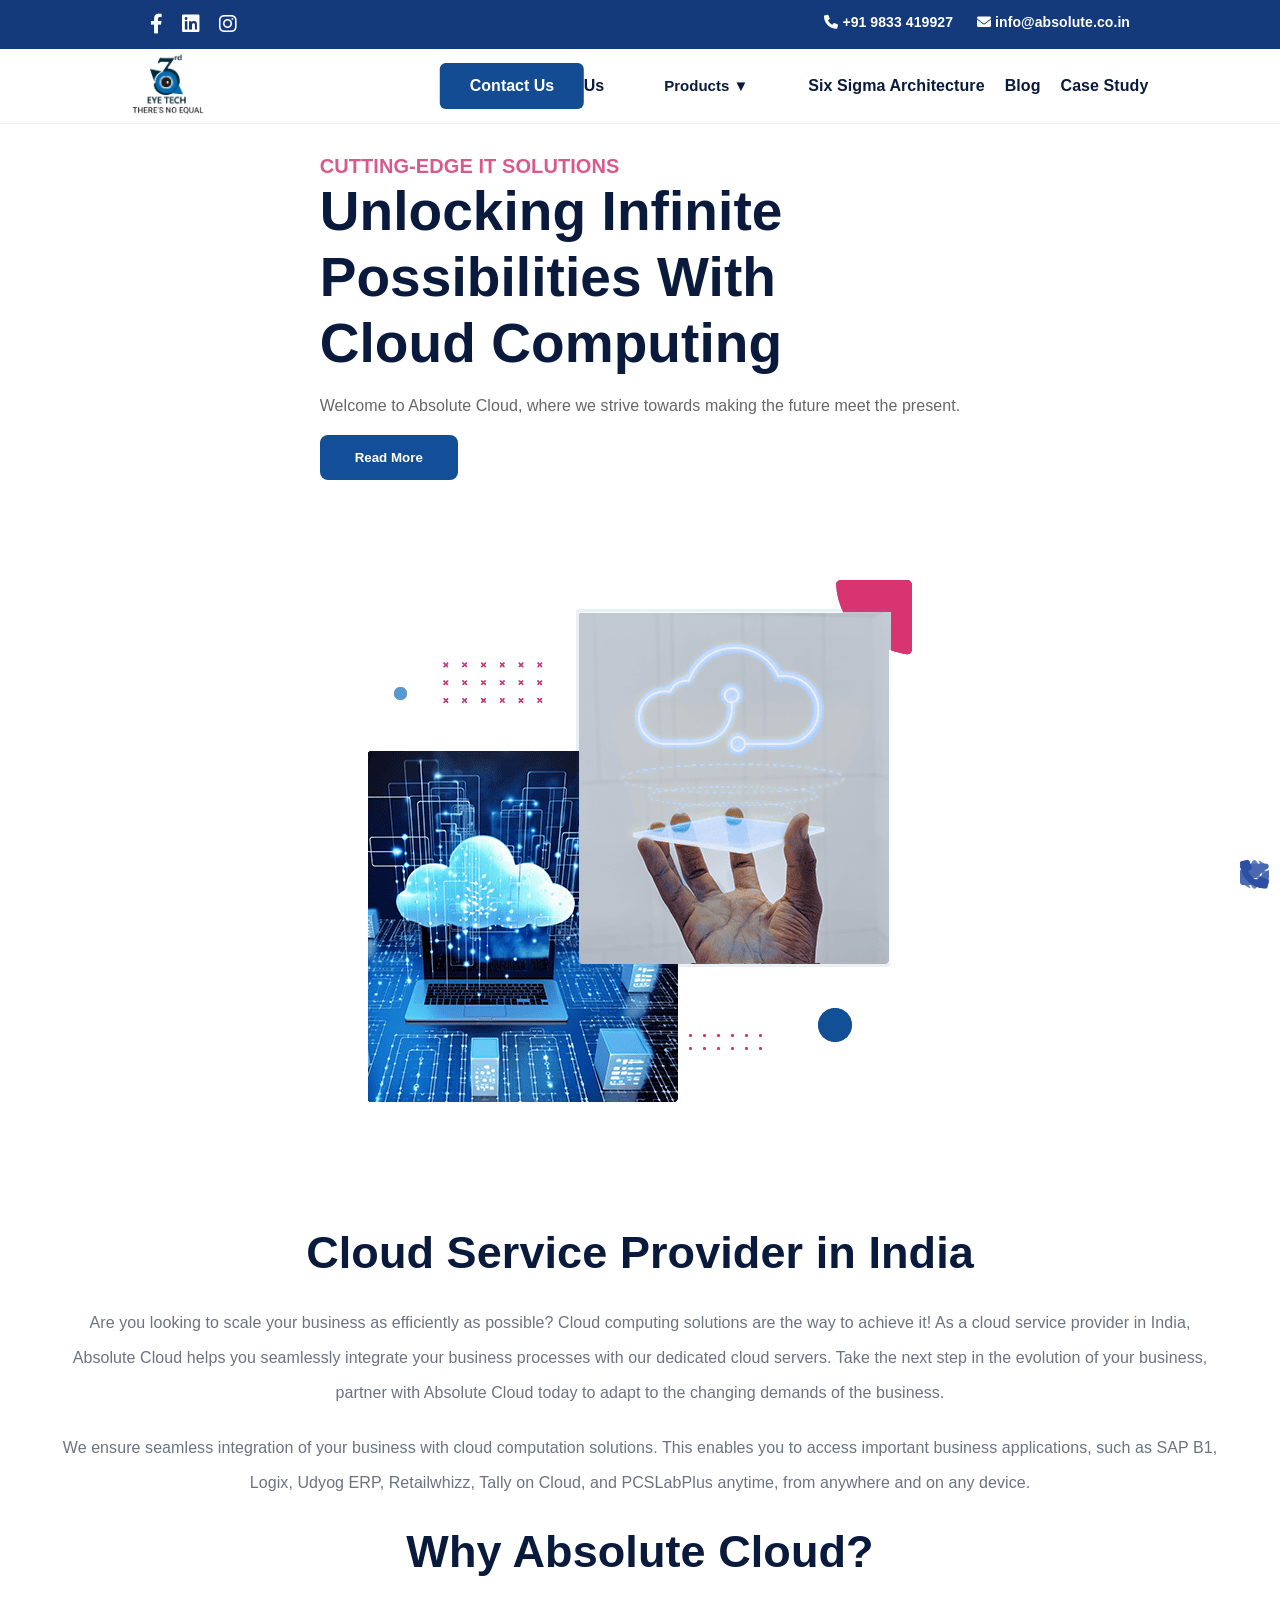
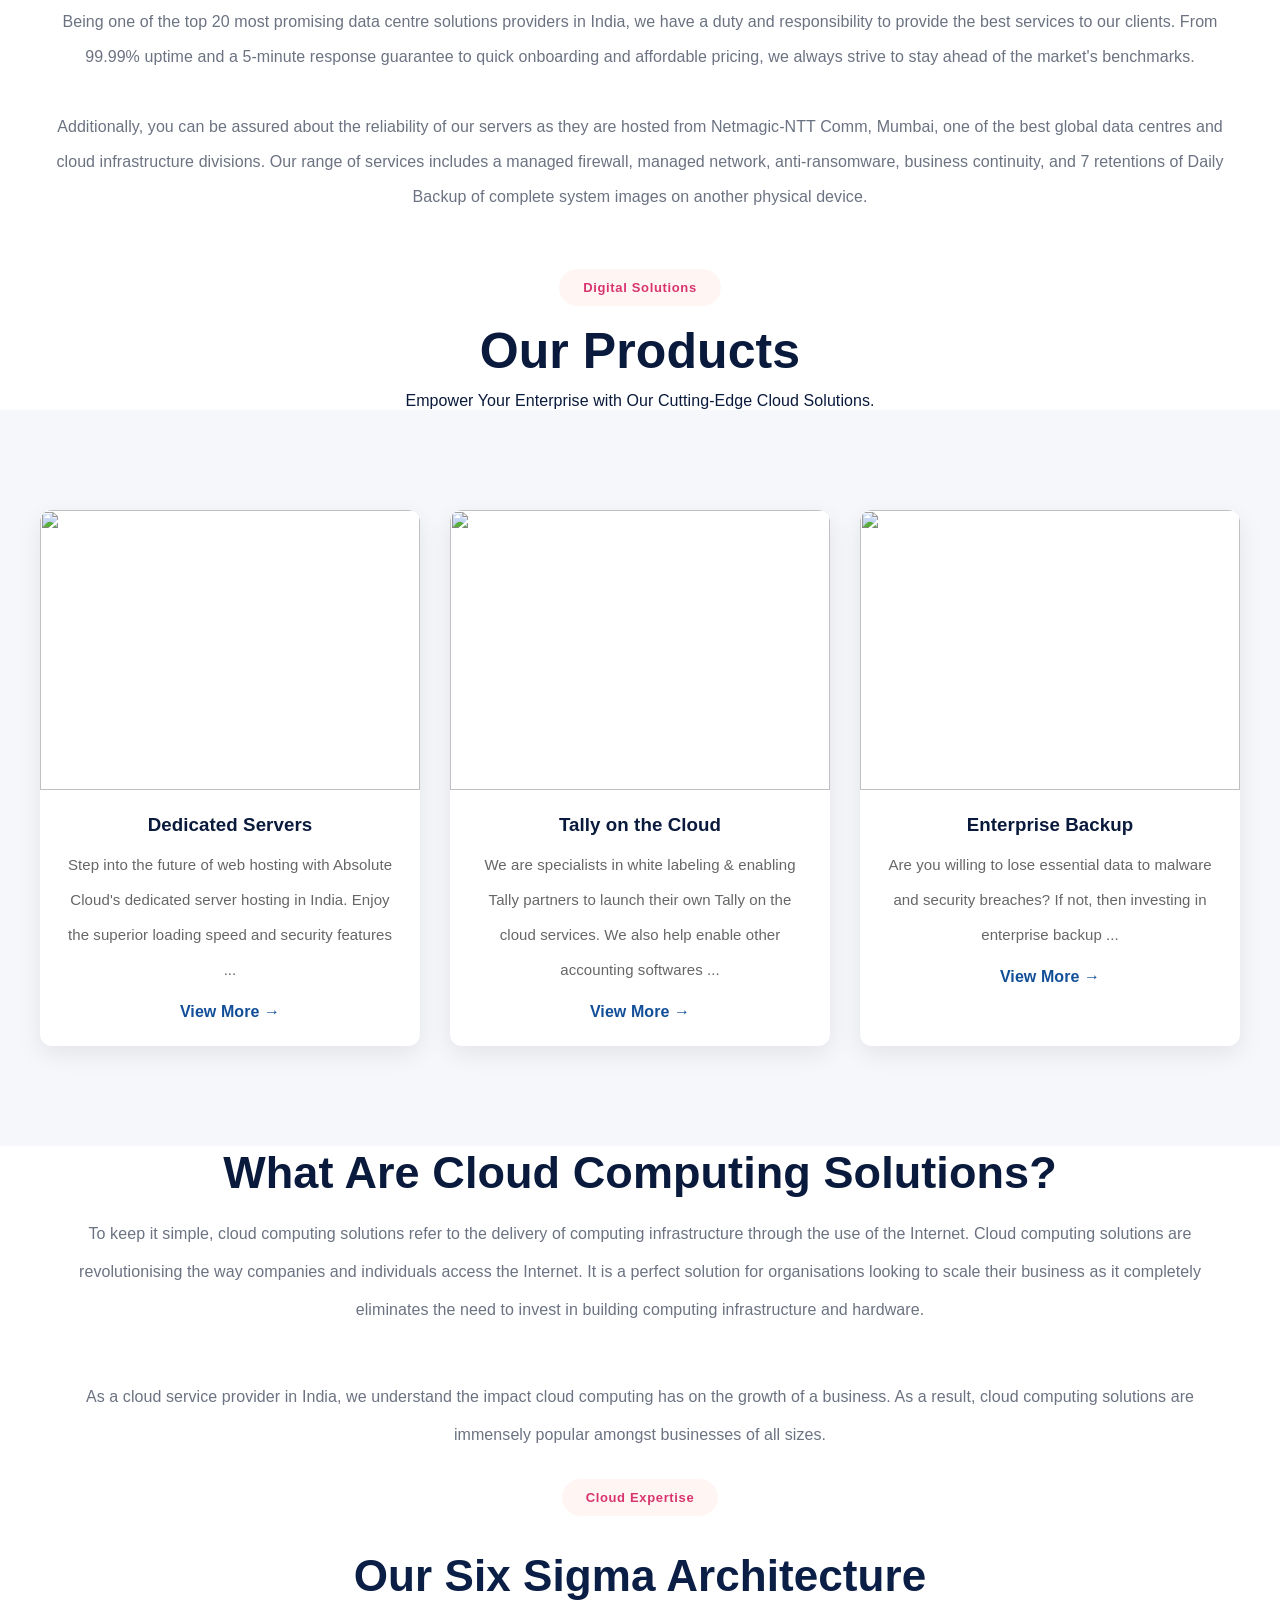
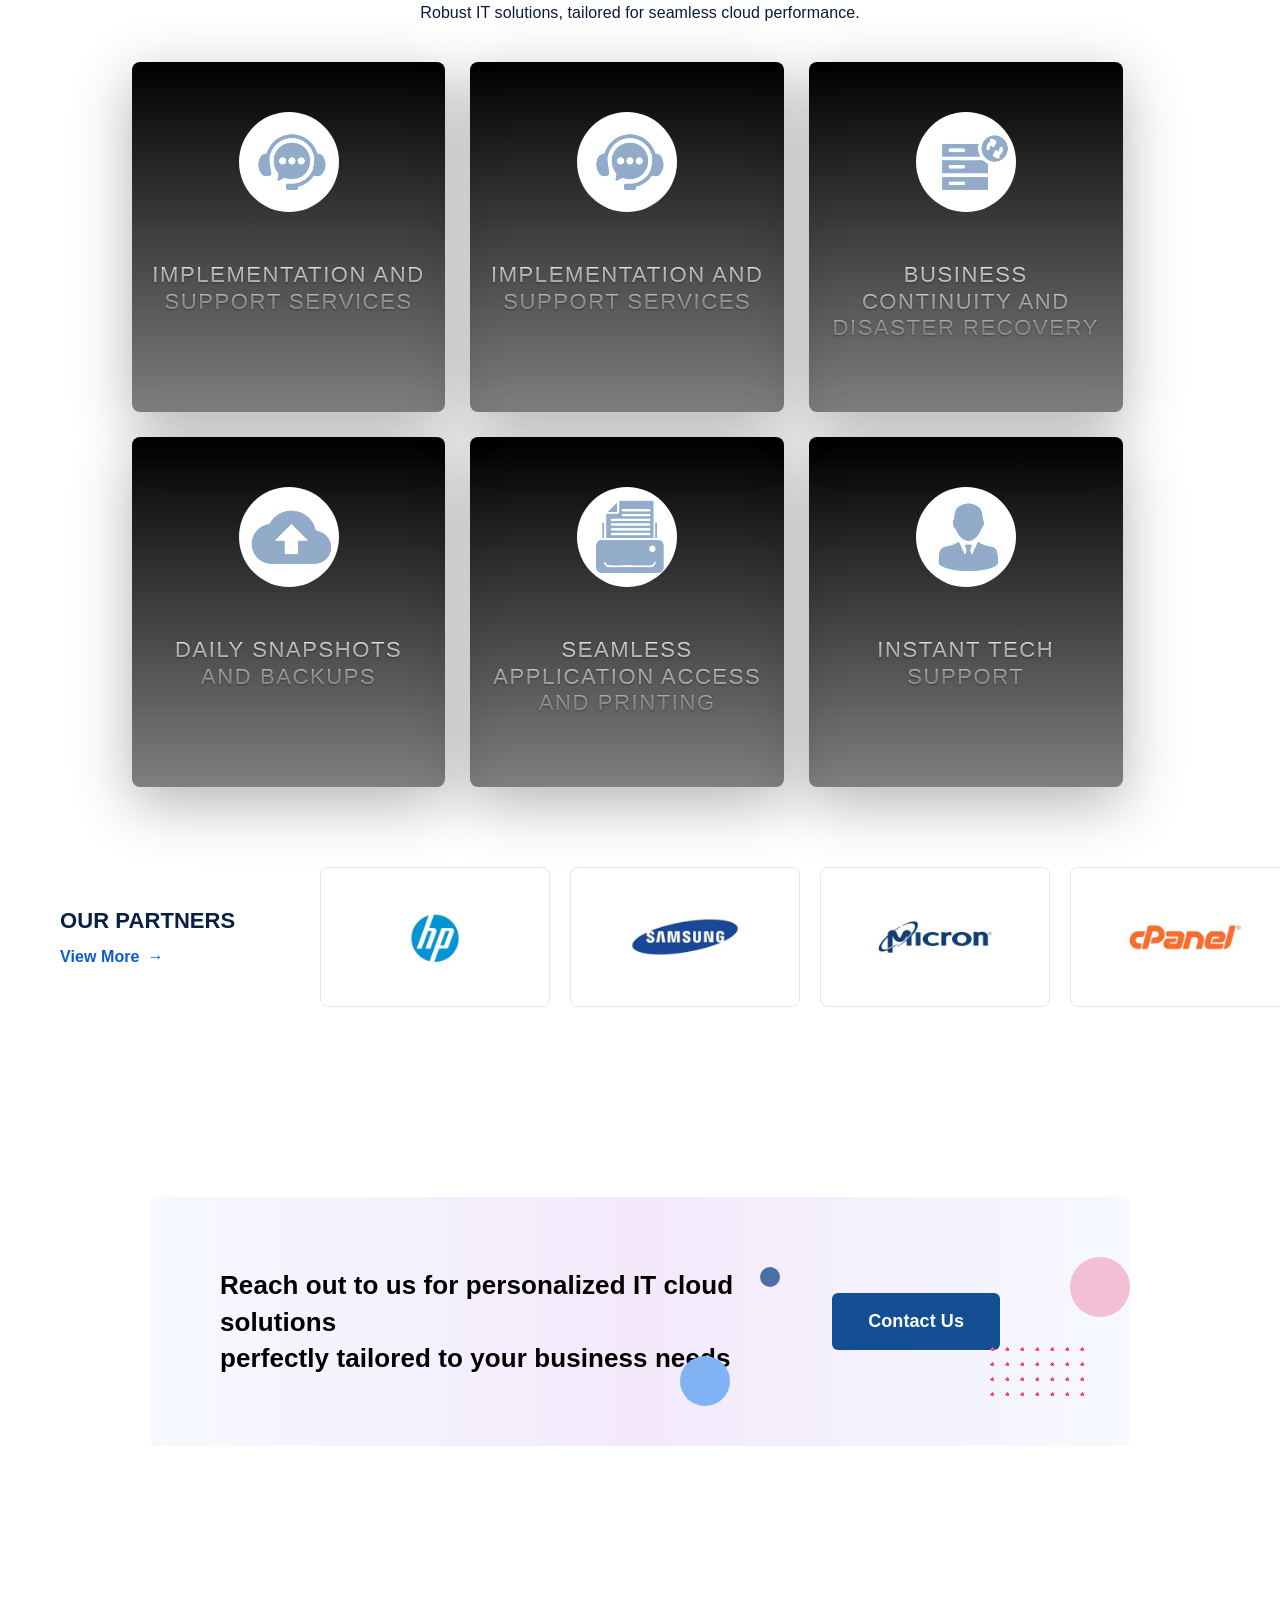
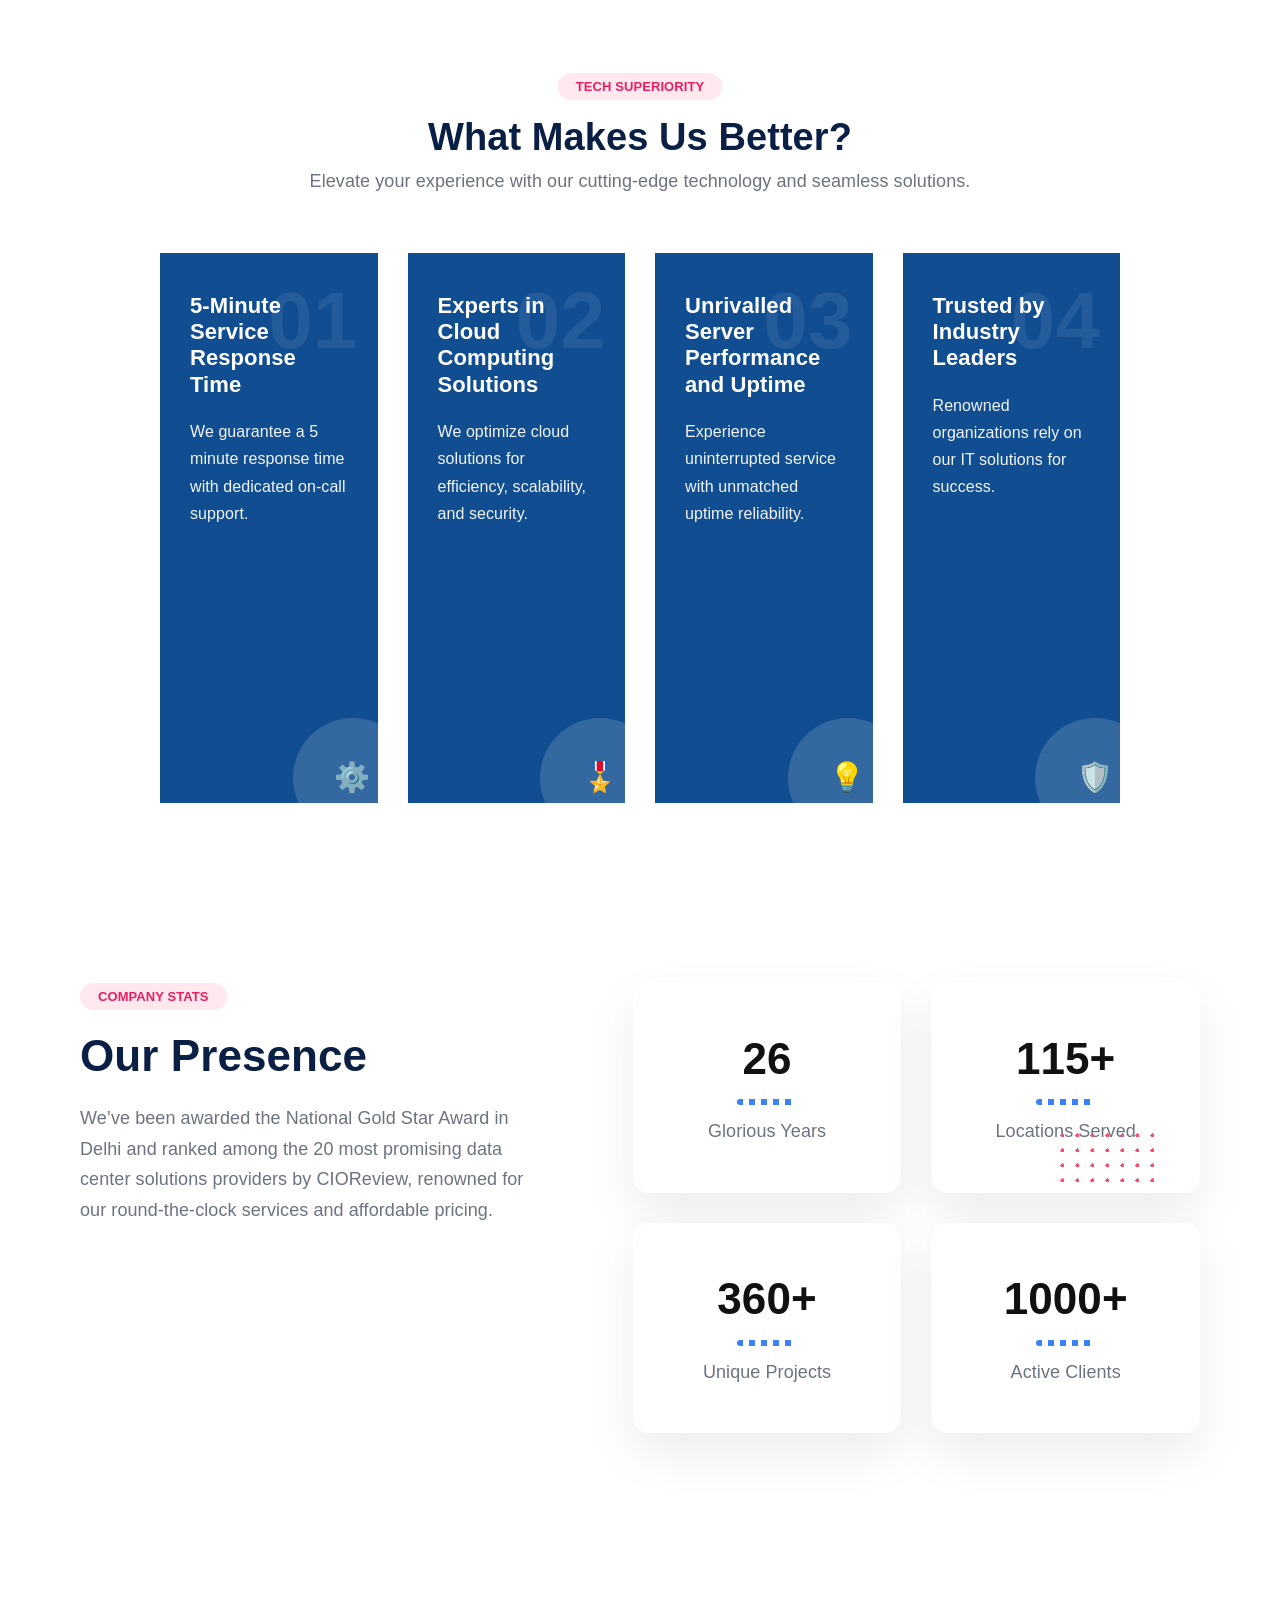
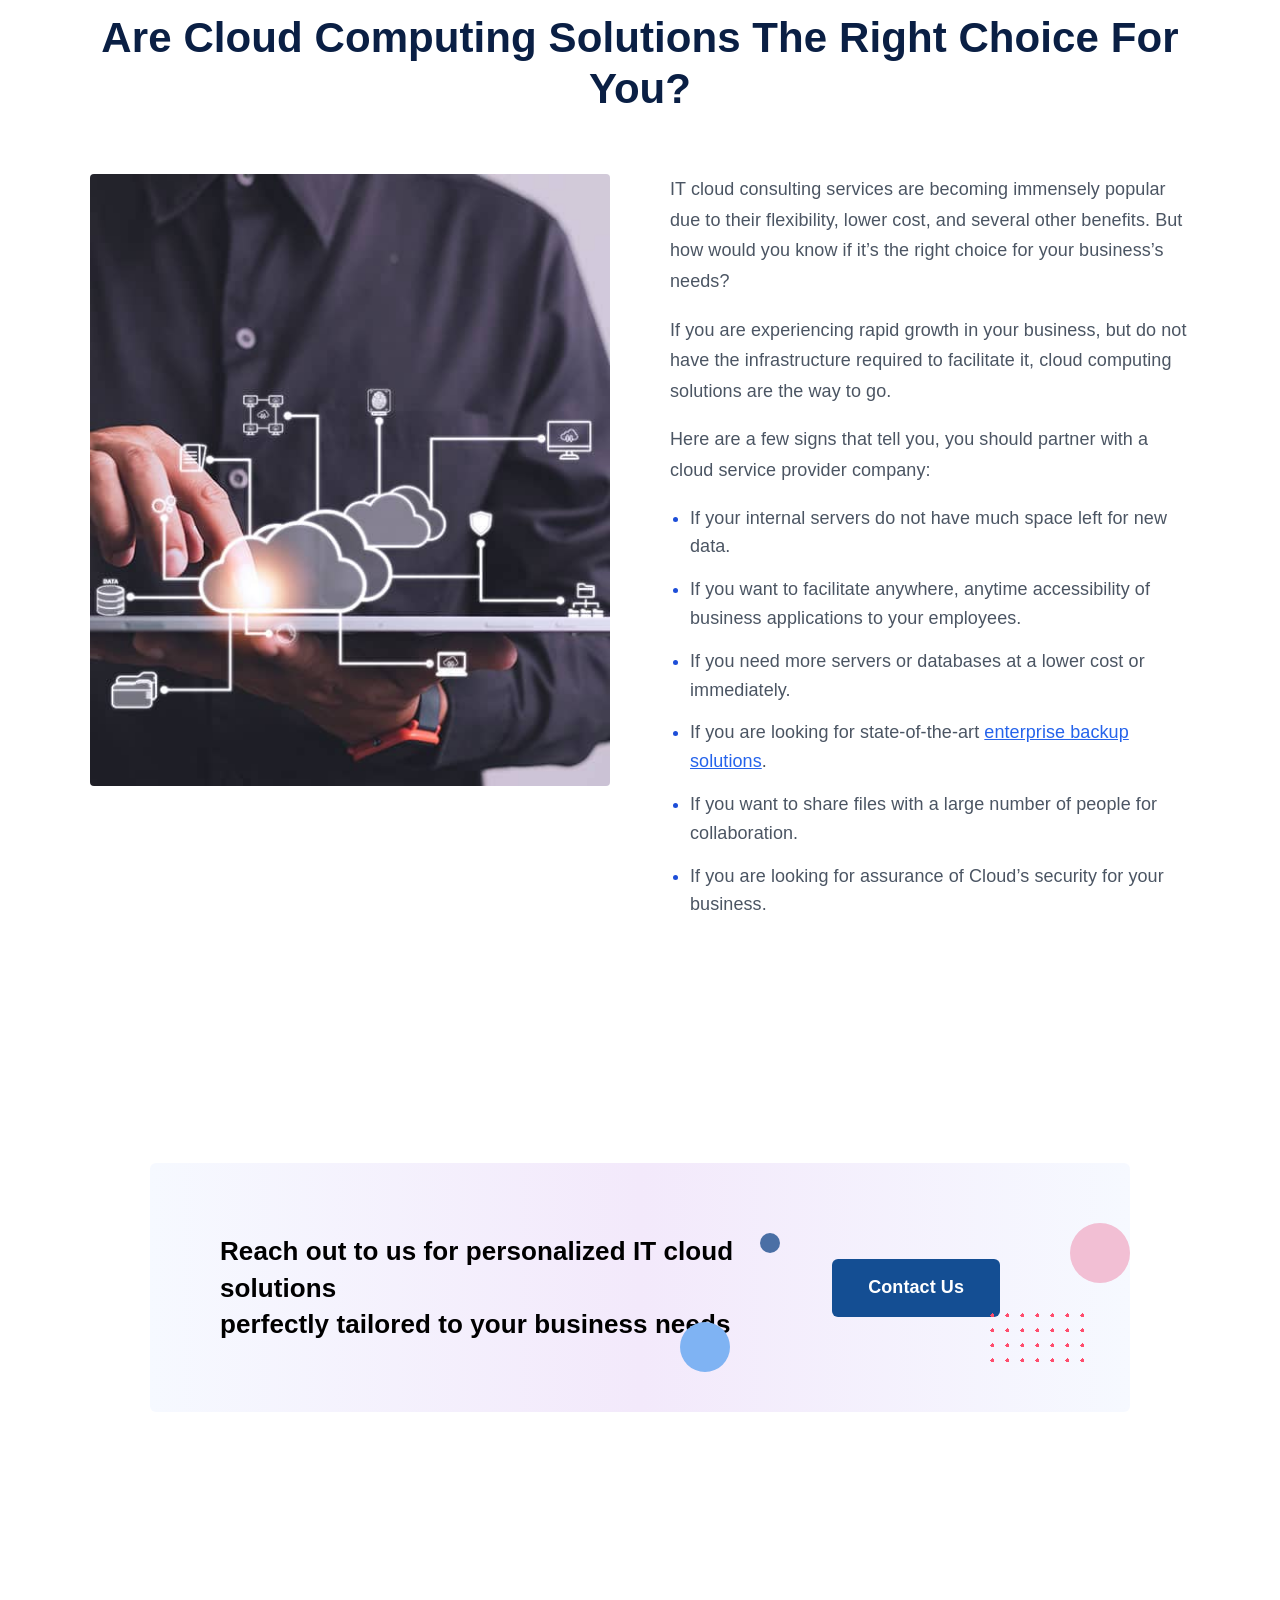
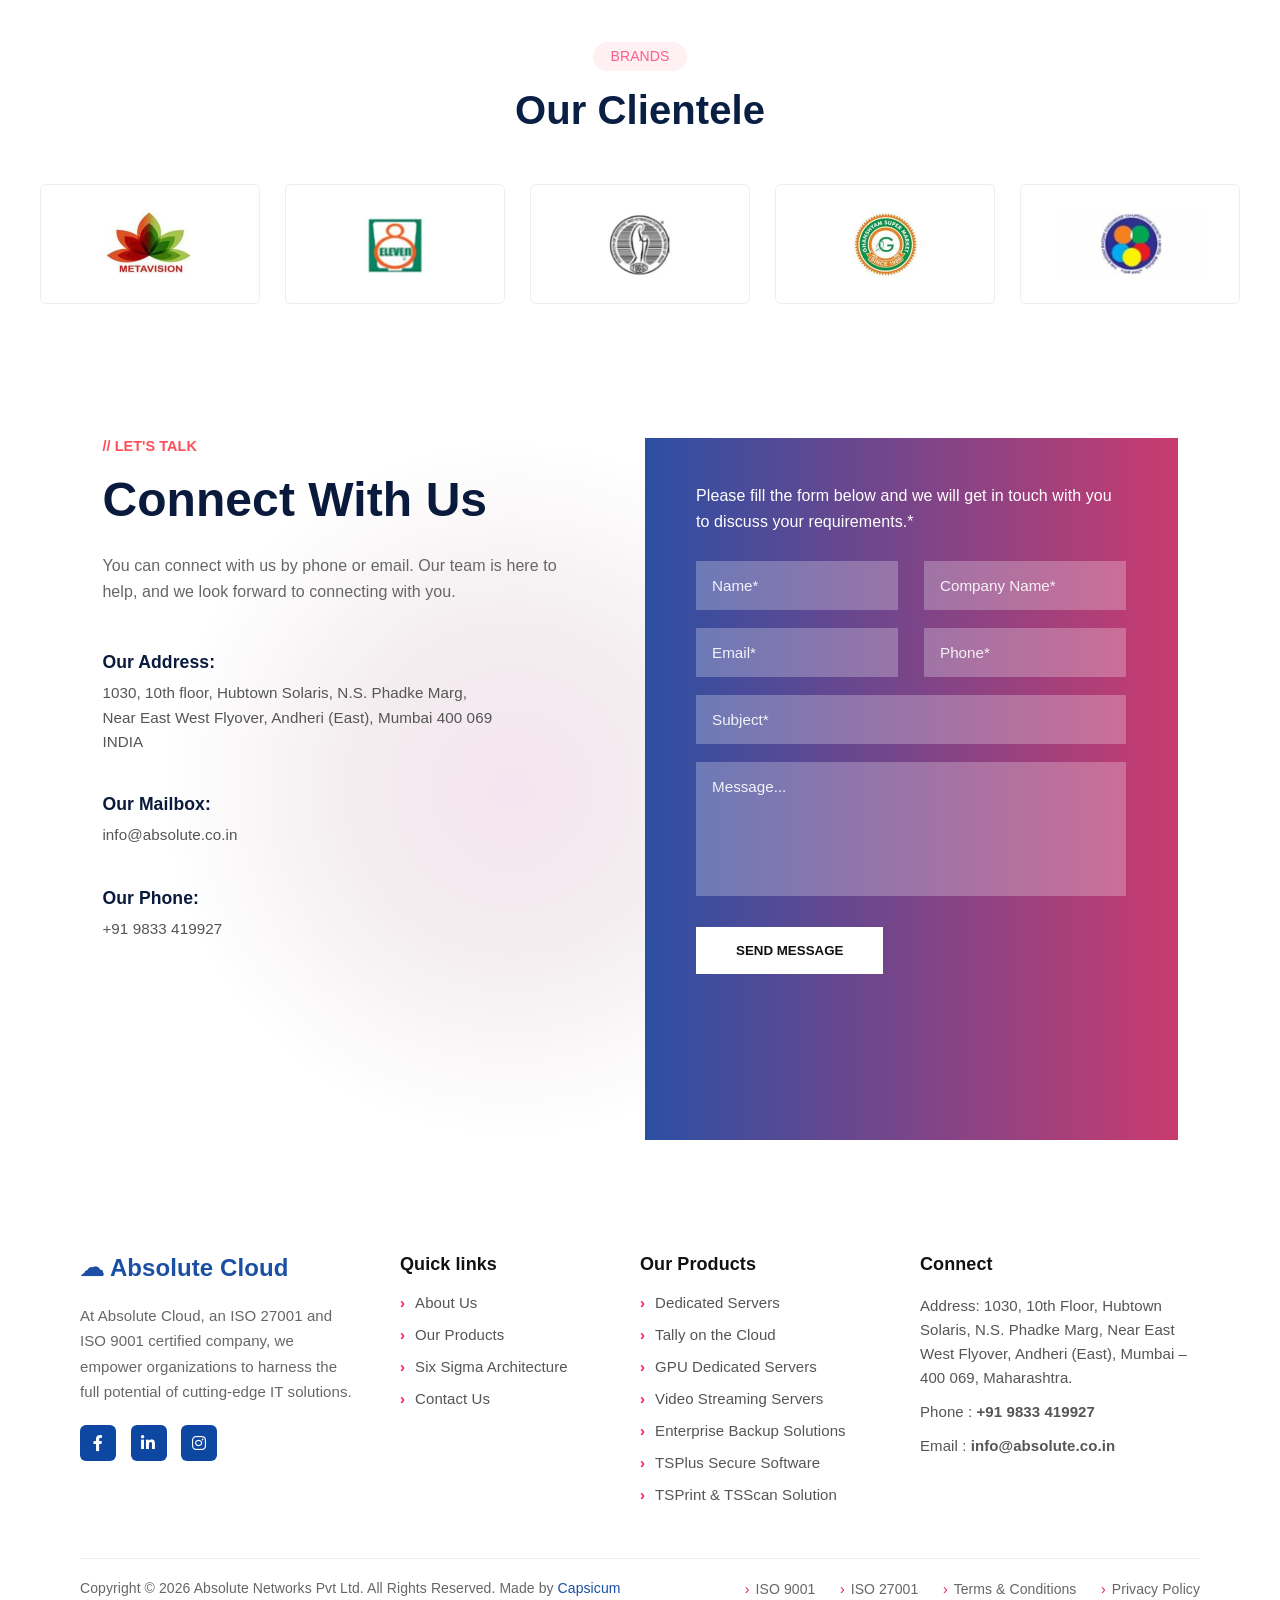
==== commit fff8c21f: "Fix|Feat: fixed six-sigma section, cta-content section, card section. | Added contect section" ====
--- a/index.html
+++ b/index.html
@@ -6,6 +6,7 @@
   <meta name="viewport" content="width=device-width, initial-scale=1.0">
   <title>Absolute Cloud</title>
 
+  <link rel="icon" href="./images/logo.png">
   <!-- Font Awesome -->
   <link rel="stylesheet" href="https://cdnjs.cloudflare.com/ajax/libs/font-awesome/6.0.0-beta3/css/all.min.css">
 
@@ -179,6 +180,25 @@
     <section class="wrapper">
 
       <!-- BEGIN: card -->
+       <div class="card1" data-effect="zoom">
+        <button class="card__save  js-save" type="button">
+          <i class="fa  fa-bookmark"></i>
+        </button>
+        <figure class="card__image">
+          <img src="https://c1.staticflickr.com/4/3935/32253842574_d3d449ab86_c.jpg" alt="Short description">
+        </figure>
+        <div class="card__header">
+          <figure class="card__profile">
+            <img src="./images/icon-01.png" alt="Short description">
+          </figure>
+        </div>
+        <div class="card__body">
+          <h3 class="card__name">Implementation and Support Services</h3>
+        </div>
+        <div class="card__footer">
+          <p class=""></p>
+        </div>
+      </div>
       <div class="card1" data-effect="zoom">
         <button class="card__save  js-save" type="button">
           <i class="fa  fa-bookmark"></i>
@@ -317,11 +337,12 @@
   <span class="circle circle-light"></span>
   <span class="circle circle-pink"></span>
 
-  <div class="dots">
+  <div class="dots dots-pink"></div>
+  <!-- <div class="dots">
     <span></span><span></span><span></span><span></span><span></span>
     <span></span><span></span><span></span><span></span><span></span>
     <span></span><span></span><span></span><span></span><span></span>
-  </div>
+  </div> -->
 
   <div class="cta-content">
     <h2>
@@ -408,11 +429,12 @@
     </div>
 
     <!-- dotted decoration -->
-    <div class="dots">
+     <div class="dots dots-pink"></div>
+    <!-- <div class="dots">
       <span></span><span></span><span></span><span></span><span></span>
       <span></span><span></span><span></span><span></span><span></span>
       <span></span><span></span><span></span><span></span><span></span>
-    </div>
+    </div> -->
   </div>
 </section>
 
@@ -481,11 +503,12 @@
   <span class="circle circle-light"></span>
   <span class="circle circle-pink"></span>
 
-  <div class="dots">
+  <div class="dots dots-pink"></div>
+  <!-- <div class="dots">
     <span></span><span></span><span></span><span></span><span></span>
     <span></span><span></span><span></span><span></span><span></span>
     <span></span><span></span><span></span><span></span><span></span>
-  </div>
+  </div> -->
 
   <div class="cta-content">
     <h2>
@@ -524,7 +547,7 @@
 
 </section>
 
-<section class="get-touch">
+<!-- <section class="get-touch">
   <div class="content">
     <div class="left">
       <div class="dots dots-blue"></div>
@@ -541,6 +564,73 @@
       <button class="contact-btn">Contact Us</button>
     </div>
   </div>
+</section> -->
+
+<section class="contact-section">
+
+  <!-- LEFT SIDE -->
+  <div class="contact-left">
+    <p class="sub-heading">// LET'S TALK</p>
+    <h1>Connect With Us</h1>
+    <p class="description">
+      You can connect with us by phone or email. Our team is here to help,
+      and we look forward to connecting with you.
+    </p>
+
+    <div class="info-box">
+      <div class="icon"><i class="fas fa-globe"></i></div>
+      <div>
+        <h3>Our Address:</h3>
+        <p>
+          1030, 10th floor, Hubtown Solaris, N.S. Phadke Marg,<br>
+          Near East West Flyover, Andheri (East), Mumbai 400 069<br>
+          INDIA
+        </p>
+      </div>
+    </div>
+
+    <div class="info-box">
+      <div class="icon"><i class="fas fa-envelope"></i></div>
+      <div>
+        <h3>Our Mailbox:</h3>
+        <p>info@absolute.co.in</p>
+      </div>
+    </div>
+
+    <div class="info-box">
+      <div class="icon"><i class="fas fa-phone"></i></div>
+      <div>
+        <h3>Our Phone:</h3>
+        <p>+91 9833 419927</p>
+      </div>
+    </div>
+  </div>
+
+  <!-- RIGHT SIDE -->
+  <div class="contact-right">
+    <p class="form-title">
+      Please fill the form below and we will get in touch with you to discuss your requirements.*
+    </p>
+
+    <form>
+      <div class="row">
+        <input type="text" placeholder="Name*" required>
+        <input type="text" placeholder="Company Name*" required>
+      </div>
+
+      <div class="row">
+        <input type="email" placeholder="Email*" required>
+        <input type="tel" placeholder="Phone*" required>
+      </div>
+
+      <input type="text" placeholder="Subject*" class="full" required>
+
+      <textarea placeholder="Message..." rows="6"></textarea>
+
+      <button type="submit">SEND MESSAGE</button>
+    </form>
+  </div>
+
 </section>
 
 
--- a/style.css
+++ b/style.css
@@ -1,681 +1,682 @@
 * {
-    margin: 0;
-    padding: 0;
-    box-sizing: border-box;
-    font-family: 'Poppins', sans-serif;
+  margin: 0;
+  padding: 0;
+  box-sizing: border-box;
+  font-family: 'Poppins', sans-serif;
 }
 
 body {
-    background: #ffffff;
-    color: #0a1a3c;
+  background: #ffffff;
+  color: #0a1a3c;
 }
 
 /* Top Bar */
 .top-bar {
-    background: #143a7b;
-    color: white;
-    display: flex;
-    justify-content: space-between;
-    padding: 14px 150px;
-    font-size: 14px;
+  background: #143a7b;
+  color: white;
+  display: flex;
+  justify-content: space-between;
+  padding: 14px 150px;
+  font-size: 14px;
 }
 
 .top-bar .social i {
-    margin-right: 15px;
-    font-size: 20px;
-    cursor: pointer;
+  margin-right: 15px;
+  font-size: 20px;
+  cursor: pointer;
 }
 
 .top-bar .contact-info span {
-    margin-left: 20px;
+  margin-left: 20px;
 }
 
 /* Navbar */
 .navbar {
-    display: flex;
-    justify-content: space-around;
-    align-items: center;
-    height: 75px;
-    background: white;
-    border-bottom: 1px solid #eee;
-    position: relative;
+  display: flex;
+  justify-content: space-around;
+  align-items: center;
+  height: 75px;
+  background: white;
+  border-bottom: 1px solid #eee;
+  position: relative;
 }
 
 .sticky {
-    position: fixed;
+  position: fixed;
+  top: 0;
+  left: 0;
+  width: 100%;
+  background: white;
+  z-index: 999;
+  box-shadow: 0 4px 10px rgba(0, 0, 0, 0.1);
+  animation: slideDown 0.4s ease;
+}
+
+.prod h1 {
+  font-size: 50px;
+  margin-bottom: 10px;
+}
+
+.prod button {
+  color: #d83570;
+  background: #fc57230D;
+  padding: 10px 24px;
+  border-radius: 40px 40px 40px 40px;
+  font-family: "DM Sans", Sans-serif;
+  font-size: 13px;
+  font-weight: 700;
+  line-height: 17px;
+  letter-spacing: .05em;
+  margin-bottom: 15px;
+}
+
+/* Smooth slide animation */
+@keyframes slideDown {
+  from {
+    top: -80px;
+  }
+
+  to {
     top: 0;
+  }
+}
+
+.logo img {
+  height: 60px;
+}
+
+nav {
+  display: flex;
+  align-items: center;
+  gap: 20px;
+}
+
+nav a {
+  text-decoration: none;
+  color: #0a1a3c;
+  font-weight: 600;
+}
+
+.hov:hover {
+  color: #124f98;
+}
+
+.contact-btn {
+  background: #124f98;
+  color: white;
+  padding: 12px 28px;
+  border: none;
+  border-radius: 8px;
+  cursor: pointer;
+}
+
+.contact-btn:hover {
+  background: #d83570;
+  transition: 0.4s;
+}
+
+/* Dropdown */
+.dropdown {
+  position: relative;
+}
+
+.dropbtn {
+  border: none;
+  background: none;
+  font-size: 15px;
+  font-weight: 600;
+  cursor: pointer;
+  color: #0a1a3c;
+}
+
+.dropdown-content {
+  display: none;
+  position: absolute;
+  background: white;
+  min-width: 150px;
+  border: 1px solid #ddd;
+  box-shadow: 0 5px 15px rgba(0, 0, 0, 0.1);
+}
+
+.dropdown-content a {
+  display: block;
+  padding: 10px;
+  color: #0a1a3c;
+}
+
+.dropdown:hover .dropdown-content {
+  display: block;
+}
+
+/* Hamburger */
+.hamburger {
+  display: none;
+  font-size: 26px;
+  cursor: pointer;
+}
+
+/* Hero */
+.hero {
+  display: flex;
+  justify-content: center;
+  align-items: center;
+  gap: 100px;
+  margin-top: 30px;
+  flex-wrap: wrap;
+}
+
+.hr {
+  height: 2px;
+  margin-left: 85px;
+  margin-right: 85px;
+}
+
+.tagline {
+  color: #d85a8d;
+  font-size: 20px;
+  font-weight: 600;
+}
+
+.hero-text h1 {
+  font-size: 55px;
+  line-height: 1.2;
+}
+
+.hero1 {
+  text-align: center;
+  padding: 15px;
+  margin: 25px;
+  padding: 20px;
+}
+
+.dv1 h1 {
+  font-size: 45px;
+}
+
+.dv1 {
+  display: flex;
+  flex-direction: column;
+  gap: 15px;
+  justify-content: center;
+  align-items: center;
+}
+
+.p1 {
+  margin: 10px;
+  line-height: 35px;
+  font-size: 16px;
+  color: #6b7281;
+}
+
+.p12 {
+  text-align: center;
+  margin-left: 70px;
+  margin-right: 70px;
+  line-height: 38px;
+  font-size: 16px;
+  color: #6b7281;
+}
+
+.subtext {
+  margin: 20px 0;
+  color: #666;
+}
+
+.read-more {
+  background: #124f98;
+  color: white;
+  padding: 15px 35px;
+  border: none;
+  border-radius: 8px;
+  cursor: pointer;
+}
+
+.read-more:hover {
+  background: #d83570;
+}
+
+/* Responsive */
+@media (max-width: 768px) {
+
+  .top-bar {
+    flex-direction: column;
+    padding: 10px;
+    text-align: center;
+    gap: 10px;
+  }
+
+  nav {
+    position: absolute;
+    top: 75px;
     left: 0;
     width: 100%;
     background: white;
-    z-index: 999;
-    box-shadow: 0 4px 10px rgba(0, 0, 0, 0.1);
-    animation: slideDown 0.4s ease;
-}
-
-.prod h1 {
-    font-size: 50px;
-    margin-bottom: 10px;
-}
-
-.prod button {
-    color: #d83570;
-    background: #fc57230D;
-    padding: 10px 24px;
-    border-radius: 40px 40px 40px 40px;
-    font-family: "DM Sans", Sans-serif;
-    font-size: 13px;
-    font-weight: 700;
-    line-height: 17px;
-    letter-spacing: .05em;
-    margin-bottom: 15px;
-}
-
-/* Smooth slide animation */
-@keyframes slideDown {
-    from {
-        top: -80px;
-    }
-
-    to {
-        top: 0;
-    }
-}
-
-.logo img {
-    height: 60px;
-}
-
-nav {
+    flex-direction: column;
+    display: none;
+    box-shadow: 0 5px 15px rgba(0, 0, 0, 0.1);
+  }
+
+  nav.active {
     display: flex;
-    align-items: center;
-    gap: 20px;
-}
-
-nav a {
-    text-decoration: none;
-    color: #0a1a3c;
-    font-weight: 600;
-}
-
-.hov:hover {
-    color: #124f98;
-}
-
-.contact-btn {
-    background: #124f98;
-    color: white;
-    padding: 12px 28px;
-    border: none;
-    border-radius: 8px;
-    cursor: pointer;
-}
-
-.contact-btn:hover {
-    background: #d83570;
-    transition: 0.4s;
-}
-
-/* Dropdown */
-.dropdown {
-    position: relative;
-}
-
-.dropbtn {
-    border: none;
-    background: none;
-    font-size: 15px;
-    font-weight: 600;
-    cursor: pointer;
-    color: #0a1a3c;
-}
-
-.dropdown-content {
+  }
+
+  nav a,
+  .dropbtn {
+    padding: 15px;
+  }
+
+  .hamburger {
+    display: block;
+  }
+
+  .contact-btn {
     display: none;
-    position: absolute;
-    background: white;
-    min-width: 150px;
-    border: 1px solid #ddd;
-    box-shadow: 0 5px 15px rgba(0, 0, 0, 0.1);
-}
-
-.dropdown-content a {
-    display: block;
-    padding: 10px;
-    color: #0a1a3c;
-}
-
-.dropdown:hover .dropdown-content {
-    display: block;
-}
-
-/* Hamburger */
-.hamburger {
-    display: none;
-    font-size: 26px;
-    cursor: pointer;
-}
-
-/* Hero */
-.hero {
-    display: flex;
-    justify-content: center;
-    align-items: center;
-    gap: 100px;
-    margin-top: 30px;
-    flex-wrap: wrap;
-}
-
-.hr {
-    height: 2px;
-    margin-left: 85px;
-    margin-right: 85px;
-}
-
-.tagline {
-    color: #d85a8d;
-    font-size: 20px;
-    font-weight: 600;
-}
-
-.hero-text h1 {
-    font-size: 55px;
-    line-height: 1.2;
-}
-
-.hero1 {
+  }
+
+  .hero {
+    gap: 40px;
     text-align: center;
-    padding: 15px;
-    margin: 25px;
     padding: 20px;
-}
-
-.dv1 h1 {
-    font-size: 45px;
-}
-
-.dv1 {
-    display: flex;
-    flex-direction: column;
-    gap: 15px;
-    justify-content: center;
-    align-items: center;
-}
-
-.p1 {
-    margin: 10px;
-    line-height: 35px;
-    font-size: 16px;
-    color: #6b7281;
-}
-
-.p12 {
-    text-align: center;
-    margin-left: 70px;
-    margin-right: 70px;
-    line-height: 38px;
-    font-size: 16px;
-    color: #6b7281;
-}
-
-.subtext {
-    margin: 20px 0;
-    color: #666;
-}
-
-.read-more {
-    background: #124f98;
-    color: white;
-    padding: 15px 35px;
-    border: none;
-    border-radius: 8px;
-    cursor: pointer;
-}
-
-.read-more:hover {
-    background: #d83570;
-}
-
-/* Responsive */
-@media (max-width: 768px) {
-
-    .top-bar {
-        flex-direction: column;
-        padding: 10px;
-        text-align: center;
-        gap: 10px;
-    }
-
-    nav {
-        position: absolute;
-        top: 75px;
-        left: 0;
-        width: 100%;
-        background: white;
-        flex-direction: column;
-        display: none;
-        box-shadow: 0 5px 15px rgba(0, 0, 0, 0.1);
-    }
-
-    nav.active {
-        display: flex;
-    }
-
-    nav a,
-    .dropbtn {
-        padding: 15px;
-    }
-
-    .hamburger {
-        display: block;
-    }
-
-    .contact-btn {
-        display: none;
-    }
-
-    .hero {
-        gap: 40px;
-        text-align: center;
-        padding: 20px;
-    }
-
-    .hero-image img {
-        width: 90%;
-    }
+  }
+
+  .hero-image img {
+    width: 90%;
+  }
 }
 
 /* GLOBAL VARIABLES */
 :root {
-    --font: "Roboto", sans-serif;
-    --fontOrigin: 1rem;
-    /* 16px */
-    --fontSmall: 0.625em;
-    /* 10px */
-    --fontMedium: 0.875em;
-    /* 14px */
-    --fontNormal: 1em;
-    /* 16px */
-    --fontLarge: 1.375em;
-    /* 22px */
-    --fontLight: 100;
-    --fontRegular: 400;
-    --speed: 0.65s;
+  --font: "Roboto", sans-serif;
+  --fontOrigin: 1rem;
+  /* 16px */
+  --fontSmall: 0.625em;
+  /* 10px */
+  --fontMedium: 0.875em;
+  /* 14px */
+  --fontNormal: 1em;
+  /* 16px */
+  --fontLarge: 1.375em;
+  /* 22px */
+  --fontLight: 100;
+  --fontRegular: 400;
+  --speed: 0.65s;
 }
 
 @keyframes zoom {
-    from {
-        object-position: 0 50%;
-    }
-
-    to {
-        object-position: 100% 50%;
-    }
+  from {
+    object-position: 0 50%;
+  }
+
+  to {
+    object-position: 100% 50%;
+  }
 }
 
 @keyframes blur {
-    from {
-        -webkit-transform: scale(1, 1);
-        transform: scale(1, 1);
-    }
-
-    to {
-        -webkit-transform: scale(1.5, 1.5);
-        transform: scale(2, 2);
-    }
+  from {
+    -webkit-transform: scale(1, 1);
+    transform: scale(1, 1);
+  }
+
+  to {
+    -webkit-transform: scale(1.5, 1.5);
+    transform: scale(2, 2);
+  }
 }
 
 * {
-    border: 0;
-    margin: 0;
-    padding: 0;
-    box-sizing: border-box;
+  border: 0;
+  margin: 0;
+  padding: 0;
+  box-sizing: border-box;
 }
 
 body {
-    font-family: var(--font);
-    font-weight: var(--fontOrigin);
-    font-size: 1rem;
-    line-height: 1.2;
-    letter-spacing: 0.005rem;
-    -webkit-font-smoothing: subpixel-antialiased;
-    font-smoothing: subpixel-antialiased;
+  font-family: var(--font);
+  font-weight: var(--fontOrigin);
+  font-size: 1rem;
+  line-height: 1.2;
+  letter-spacing: 0.005rem;
+  -webkit-font-smoothing: subpixel-antialiased;
+  font-smoothing: subpixel-antialiased;
 }
 
 .wrapper {
-    display: grid;
-    grid-template-columns: (auto-fit, 1fr);
-        /* grid-template-columns: repeat(3, 1fr); 3 cards per row */
-    grid-template-rows: auto;
-    display: flex;
-    grid-template-areas:
-        ". card .";
-    width: 98vw;
-    flex-wrap: wrap;
-    justify-content: center;
-    align-items: center;
-    gap: 25px;
-    /* min-height: 98vh; */
-    padding-top: 40px;
-    padding-bottom: 40px;
+  display: grid;
+  grid-template-columns: (auto-fit, 1fr);
+  /* grid-template-columns: repeat(3, 1fr); 3 cards per row */
+  grid-template-rows: auto;
+  display: flex;
+  grid-template-areas:
+    ". card .";
+  width: 98vw;
+  flex-wrap: wrap;
+  justify-content: center;
+  align-items: center;
+  gap: 25px;
+  /* min-height: 98vh; */
+  padding-top: 40px;
+  padding-bottom: 40px;
 }
 
 .card1 {
-    position: relative;
-    grid-area: card;
-    align-self: center;
-    justify-self: center;
-    overflow: hidden;
-    display: block;
-    width: 100%;
-    max-width: 250px;
-    height: 400px;
-    font-size: var(--fontOrigin);
-    border-radius: 8px;
-    box-shadow: 0 16px 60px rgba(0, 0, 0, 0.3);
-    cursor: pointer;
-    -webkit-transition: all var(--speed) ease;
-    transition: all var(--speed) ease;
+  position: relative;
+  grid-area: card;
+  align-self: center;
+  justify-self: center;
+  overflow: hidden;
+  display: block;
+  width: 25%;
+  /* max-width: 250px; */
+  height: 350px;
+  font-size: var(--fontOrigin);
+  border-radius: 8px;
+  box-shadow: 0 16px 60px rgba(0, 0, 0, 0.3);
+  cursor: pointer;
+  -webkit-transition: all var(--speed) ease;
+  transition: all var(--speed) ease;
 }
 
 .card1:hover {
-    box-shadow: 0 40px 130px rgba(0, 0, 0, 0.6);
-    -webkit-transform: scale(1.1, 1.1);
-    transform: scale(1.1, 1.1);
+  box-shadow: 0 40px 130px rgba(0, 0, 0, 0.6);
+  -webkit-transform: scale(1.1, 1.1);
+  transform: scale(1.1, 1.1);
 }
 
 .card__save {
-    position: absolute;
-    top: 10px;
-    right: 10px;
-    display: block;
-    width: 35px;
-    height: 35px;
-    background: transparent;
-    border: 0;
-    opacity: 0;
-    border-radius: 3px;
-    -webkit-transition: all var(--speed) ease;
-    transition: all var(--speed) ease;
+  position: absolute;
+  top: 10px;
+  right: 10px;
+  display: block;
+  width: 35px;
+  height: 35px;
+  background: transparent;
+  border: 0;
+  opacity: 0;
+  border-radius: 3px;
+  -webkit-transition: all var(--speed) ease;
+  transition: all var(--speed) ease;
 }
 
 .card__save:focus {
-    outline: 0;
-    background-color: rgba(255, 255, 255, 0);
+  outline: 0;
+  background-color: rgba(255, 255, 255, 0);
 }
 
 .card1:hover .card__save {
-    opacity: 0.6;
+  opacity: 0.6;
 }
 
 .card__save i {
-    font-size: 18px;
-    color: rgba(255, 255, 255, 0.6);
-    cursor: pointer;
-    -webkit-transition: all var(--speed) ease;
-    transition: all var(--speed) ease;
+  font-size: 18px;
+  color: rgba(255, 255, 255, 0.6);
+  cursor: pointer;
+  -webkit-transition: all var(--speed) ease;
+  transition: all var(--speed) ease;
 }
 
 .card__save:hover i {
-    color: rgba(255, 255, 255, 0.8);
+  color: rgba(255, 255, 255, 0.8);
 }
 
 .card__save:active,
 .card__save.active {
-    opacity: 1 !important;
+  opacity: 1 !important;
 }
 
 .card__save:active i,
 .card__save.active i {
-    color: white;
+  color: white;
 }
 
 .card__image {
-    position: absolute;
-    top: 0;
-    left: 0;
-    z-index: -1;
-    overflow: hidden;
-    display: block;
-    width: 100%;
-    height: 100%;
-    pointer-events: none;
-    background: linear-gradient(to bottom, rgba(0, 0, 0, 1), rgba(0, 0, 0, 0.5));
+  position: absolute;
+  top: 0;
+  left: 0;
+  z-index: -1;
+  overflow: hidden;
+  display: block;
+  width: 100%;
+  height: 100%;
+  pointer-events: none;
+  background: linear-gradient(to bottom, rgba(0, 0, 0, 1), rgba(0, 0, 0, 0.5));
 }
 
 .card__image img {
-    -webkit-transform: scale(1.3, 1.3);
-    transform: scale(1.3, 1.3);
-    display: block;
-    width: 100%;
-    height: 100%;
-    object-fit: cover;
-    opacity: 1;
-    -webkit-transition: all var(--speed) ease;
-    transition: all var(--speed) ease;
-    animation-name: zoom;
-    animation-duration: 30s;
-    animation-direction: alternate;
-    animation-timing-function: linear;
-    animation-iteration-count: infinite;
+  -webkit-transform: scale(1.3, 1.3);
+  transform: scale(1.3, 1.3);
+  display: block;
+  width: 100%;
+  height: 100%;
+  object-fit: cover;
+  opacity: 1;
+  -webkit-transition: all var(--speed) ease;
+  transition: all var(--speed) ease;
+  animation-name: zoom;
+  animation-duration: 30s;
+  animation-direction: alternate;
+  animation-timing-function: linear;
+  animation-iteration-count: infinite;
 }
 
 .card1:hover .card__image img {
-    -webkit-transform: scale(1, 1);
-    transform: scale(1, 1);
-    opacity: 0.5;
+  -webkit-transform: scale(1, 1);
+  transform: scale(1, 1);
+  opacity: 0.5;
 }
 
 .card__header {
-    display: grid;
-    width: 100%;
-    height: 200px;
+  display: grid;
+  width: 100%;
+  height: 200px;
 }
 
 .card__profile {
-    align-self: center;
-    justify-self: center;
-    display: block;
-    overflow: hidden;
-    width: 10vmax;
-    height: 10vmax;
-    max-width: 100px;
-    max-height: 100px;
-    border-radius: 50%;
+  align-self: center;
+  justify-self: center;
+  display: block;
+  overflow: hidden;
+  width: 10vmax;
+  height: 10vmax;
+  max-width: 100px;
+  max-height: 100px;
+  border-radius: 50%;
 }
 
 .card__profile img {
-    -webkit-transform: scale(1.5, 1.5) translateZ(0);
-    transform: scale(1.5, 1.5) translateZ(0);
-    display: block;
-    width: 100%;
-    height: 100%;
-    object-fit: cover;
-    object-position: 50% 50%;
-    -webkit-filter: grayscale(50%) contrast(75%) brightness(1.3);
-    filter: grayscale(50%) contrast(75%) brightness(1.3);
-    -webkit-transition: all var(--speed) ease;
-    transition: all var(--speed) ease;
-    mix-blend-mode: normal;
-    -webkit-backface-visibility: hidden;
-    backface-visibility: hidden;
+  -webkit-transform: scale(1.5, 1.5) translateZ(0);
+  transform: scale(1.5, 1.5) translateZ(0);
+  display: block;
+  width: 100%;
+  height: 100%;
+  object-fit: cover;
+  object-position: 50% 50%;
+  -webkit-filter: grayscale(50%) contrast(75%) brightness(1.3);
+  filter: grayscale(50%) contrast(75%) brightness(1.3);
+  -webkit-transition: all var(--speed) ease;
+  transition: all var(--speed) ease;
+  mix-blend-mode: normal;
+  -webkit-backface-visibility: hidden;
+  backface-visibility: hidden;
 }
 
 .card1:hover .card__profile img {
-    -webkit-transform: scale(1, 1) translateZ(0);
-    transform: scale(1, 1) translateZ(0);
+  -webkit-transform: scale(1, 1) translateZ(0);
+  transform: scale(1, 1) translateZ(0);
 }
 
 .card__body {
-    display: grid;
-    padding: 0 20px;
+  display: grid;
+  padding: 0 20px;
 }
 
 .card__name {
-    align-self: center;
-    justify-self: center;
-    margin-bottom: 2px;
-    color: white;
-    font-size: var(--fontLarge);
-    font-weight: var(--fontLight);
-    letter-spacing: 0.1rem;
-    text-align: center;
-    text-transform: uppercase;
-    text-shadow: 0 1px 2px rgba(0, 0, 0, 0.35);
-    background: -webkit-linear-gradient(white, #a1a1a1);
-    -webkit-background-clip: text;
-    -webkit-text-fill-color: transparent;
-    -webkit-transition: all var(--speed) ease;
-    transition: all var(--speed) ease;
+  align-self: center;
+  justify-self: center;
+  margin-bottom: 2px;
+  color: white;
+  font-size: var(--fontLarge);
+  font-weight: var(--fontLight);
+  letter-spacing: 0.1rem;
+  text-align: center;
+  text-transform: uppercase;
+  text-shadow: 0 1px 2px rgba(0, 0, 0, 0.35);
+  background: -webkit-linear-gradient(white, #a1a1a1);
+  -webkit-background-clip: text;
+  -webkit-text-fill-color: transparent;
+  -webkit-transition: all var(--speed) ease;
+  transition: all var(--speed) ease;
 }
 
 .card:hover .card__name {
-    background: -webkit-linear-gradient(white, #c1c1c1);
-    -webkit-background-clip: text;
-    -webkit-text-fill-color: transparent;
-}
-
-.btn3{
-    padding: 16px 40px;
-    font-family: "DM Sans", Sans-serif;
-    font-size: 16px;
-    font-weight: 500;
-    text-transform: capitalize;
-    line-height: 24px;
-    background-color: #124f98;
-    border-radius: 5px 5px 5px 5px;
-    cursor: pointer;
-}
-
-.btn3:hover{
-    background-color: #d83570;
-    transition: 0.4s;
-}
+  background: -webkit-linear-gradient(white, #c1c1c1);
+  -webkit-background-clip: text;
+  -webkit-text-fill-color: transparent;
+}
+
+.btn3 {
+  padding: 16px 40px;
+  font-family: "DM Sans", Sans-serif;
+  font-size: 16px;
+  font-weight: 500;
+  text-transform: capitalize;
+  line-height: 24px;
+  background-color: #124f98;
+  border-radius: 5px 5px 5px 5px;
+  cursor: pointer;
+}
+
+.btn3:hover {
+  background-color: #d83570;
+  transition: 0.4s;
+}
+
 .card__job {
-    align-self: center;
-    justify-self: center;
-    display: inline-block;
-    font-size: var(--fontSmall);
-    font-weight: var(--fontLight);
-    text-align: center;
-    letter-spacing: 0.35rem;
-    color: rgba(100, 130, 200, 0.45);
-    -webkit-transition: all var(--speed) ease;
-    transition: all var(--speed) ease;
+  align-self: center;
+  justify-self: center;
+  display: inline-block;
+  font-size: var(--fontSmall);
+  font-weight: var(--fontLight);
+  text-align: center;
+  letter-spacing: 0.35rem;
+  color: rgba(100, 130, 200, 0.45);
+  -webkit-transition: all var(--speed) ease;
+  transition: all var(--speed) ease;
 }
 
 .card:hover .card__job {
-    color: rgba(100, 130, 200, 1);
+  color: rgba(100, 130, 200, 1);
 }
 
 .card__bio {
-    position: relative;
-    -webkit-transform: translateY(30%);
-    transform: translateY(30%);
-    display: block;
-    margin: 22px 0 16px 0;
-    font-size: var(--fontMedium);
-    font-weight: var(--fontLight);
-    /*text-shadow: 0 0.5px 1px rgba(0, 0, 0, 0.35);*/
-    color: rgba(255, 255, 255, 0.65);
-    opacity: 0;
-    -webkit-transition: all var(--speed) ease;
-    transition: all var(--speed) ease;
+  position: relative;
+  -webkit-transform: translateY(30%);
+  transform: translateY(30%);
+  display: block;
+  margin: 22px 0 16px 0;
+  font-size: var(--fontMedium);
+  font-weight: var(--fontLight);
+  /*text-shadow: 0 0.5px 1px rgba(0, 0, 0, 0.35);*/
+  color: rgba(255, 255, 255, 0.65);
+  opacity: 0;
+  -webkit-transition: all var(--speed) ease;
+  transition: all var(--speed) ease;
 }
 
 .card:hover .card__bio {
-    -webkit-transform: translateY(0);
-    transform: translateY(0);
-    opacity: 1;
+  -webkit-transform: translateY(0);
+  transform: translateY(0);
+  opacity: 1;
 }
 
 .card__footer {
-    position: relative;
-    -webkit-transform: translateY(60%);
-    transform: translateY(60%);
-    display: grid;
-    grid-template-columns: repeat(2, 1fr);
-    grid-template-areas: "date category";
-    padding: 10px 20px;
-    opacity: 0;
-    -webkit-transition: all var(--speed) ease;
-    transition: all var(--speed) ease;
+  position: relative;
+  -webkit-transform: translateY(60%);
+  transform: translateY(60%);
+  display: grid;
+  grid-template-columns: repeat(2, 1fr);
+  grid-template-areas: "date category";
+  padding: 10px 20px;
+  opacity: 0;
+  -webkit-transition: all var(--speed) ease;
+  transition: all var(--speed) ease;
 }
 
 .card:hover .card__footer {
-    -webkit-transform: translateY(0);
-    transform: translateY(0);
-    opacity: 1;
+  -webkit-transform: translateY(0);
+  transform: translateY(0);
+  opacity: 1;
 }
 
 .card__date {
-    grid-area: date;
-    display: inline-block;
-    align-self: left;
-    justify-self: left;
-    font-size: var(--fontSmall);
-    font-weight: var(--fontLight);
-    text-transform: uppercase;
-    text-shadow: 0 0.5px 1px rgba(0, 0, 0, 0.45);
-    color: rgba(250, 250, 250, 0.4);
+  grid-area: date;
+  display: inline-block;
+  align-self: left;
+  justify-self: left;
+  font-size: var(--fontSmall);
+  font-weight: var(--fontLight);
+  text-transform: uppercase;
+  text-shadow: 0 0.5px 1px rgba(0, 0, 0, 0.45);
+  color: rgba(250, 250, 250, 0.4);
 }
 
 /* MODIFIERS */
 .card[data-effect="blur"]:hover .card__image img {
-    -webkit-filter: blur(3px);
-    filter: blur(3px);
+  -webkit-filter: blur(3px);
+  filter: blur(3px);
 }
 
 .card[data-effect="blur"] .card__image img {
-    animation-name: blur;
+  animation-name: blur;
 }
 
 .card[data-effect="color"]:hover {
-    -webkit-transform: scale(1, 1);
-    transform: scale(1, 1);
-    box-shadow: 0 40px 260px rgba(255, 0, 0, 0.1), 0 40px 130px rgba(250, 100, 100, 0.2), -80px -40px 230px rgba(0, 200, 250, 0.15), 80px 40px 230px rgba(120, 120, 255, 0.15);
+  -webkit-transform: scale(1, 1);
+  transform: scale(1, 1);
+  box-shadow: 0 40px 260px rgba(255, 0, 0, 0.1), 0 40px 130px rgba(250, 100, 100, 0.2), -80px -40px 230px rgba(0, 200, 250, 0.15), 80px 40px 230px rgba(120, 120, 255, 0.15);
 }
 
 .card[data-effect="color"] .card__image {
-    background: linear-gradient(to bottom, rgba(20, 20, 100, 1), rgba(255, 100, 100, 0.5))
+  background: linear-gradient(to bottom, rgba(20, 20, 100, 1), rgba(255, 100, 100, 0.5))
 }
 
 .card[data-effect="color"]:hover .card__image img {
-    opacity: 0.8;
+  opacity: 0.8;
 }
 
 .card[data-effect="color"]:hover .card__profile img {
-    -webkit-filter: grayscale(50%) contrast(80%) brightness(1.6);
-    filter: grayscale(50%) contrast(80%) brightness(1.6);
-    mix-blend-mode: normal;
+  -webkit-filter: grayscale(50%) contrast(80%) brightness(1.6);
+  filter: grayscale(50%) contrast(80%) brightness(1.6);
+  mix-blend-mode: normal;
 }
 
 .btn2 {
-    margin-top: 25px;
-    text-align: center;
-    color: #d83570;
-    background: #fc57230D;
-    padding: 10px 24px;
-    border-radius: 40px 40px 40px 40px;
-    font-family: "DM Sans", Sans-serif;
-    font-size: 13px;
-    font-weight: 700;
-    line-height: 17px;
-    letter-spacing: .05em;
-    margin-bottom: 15px;
+  margin-top: 25px;
+  text-align: center;
+  color: #d83570;
+  background: #fc57230D;
+  padding: 10px 24px;
+  border-radius: 40px 40px 40px 40px;
+  font-family: "DM Sans", Sans-serif;
+  font-size: 13px;
+  font-weight: 700;
+  line-height: 17px;
+  letter-spacing: .05em;
+  margin-bottom: 15px;
 }
 
 .h10 {
-    color: #0b1e46;
-    font-family: "DM Sans", Sans-serif;
-    font-size: 44px;
-    font-weight: 700;
+  color: #0b1e46;
+  font-family: "DM Sans", Sans-serif;
+  font-size: 44px;
+  font-weight: 700;
 }
 
 .div1 {
-    display: flex;
-    flex-direction: column;
-    align-items: center;
-    justify-content: center;
+  display: flex;
+  flex-direction: column;
+  align-items: center;
+  justify-content: center;
 }
 
 body {
@@ -721,8 +722,8 @@
 }
 
 .partner-card {
-  min-width: 180px;
-  height: 110px;
+  min-width: 230px;
+  height: 140px;
   border: 1px solid #e5e7eb;
   border-radius: 8px;
   display: flex;
@@ -733,7 +734,7 @@
 }
 
 .partner-card:hover {
-  box-shadow: 0 6px 18px rgba(0,0,0,0.08);
+  box-shadow: 0 6px 18px rgba(0, 0, 0, 0.08);
 }
 
 .partner-card img {
@@ -759,8 +760,9 @@
   position: relative;
   background: linear-gradient(90deg, #f6f9ff 0%, #f3e9fb 50%, #f6f9ff 100%);
   border-radius: 6px;
-  padding: 50px 60px;
+  padding: 50px 110px 50px 50px;
   overflow: hidden;
+  margin: 150px;
 }
 
 .cta-content {
@@ -768,6 +770,7 @@
   align-items: center;
   justify-content: space-between;
   gap: 40px;
+  margin: 20px;
 }
 
 .cta-content h2 {
@@ -808,8 +811,8 @@
   width: 20px;
   height: 20px;
   background: #4a6fa5;
-  top: 40px;
-  right: 420px;
+  top: 70px;
+  right: 350px;
 }
 
 .circle-light {
@@ -817,15 +820,15 @@
   height: 50px;
   background: #7fb3f3;
   bottom: 40px;
-  right: 350px;
+  right: 400px;
 }
 
 .circle-pink {
   width: 60px;
   height: 60px;
   background: #f2bfd4;
-  top: 30px;
-  right: 60px;
+  top: 60px;
+  right: 0px;
 }
 
 /* Dotted pattern */
@@ -893,24 +896,31 @@
   display: grid;
   grid-template-columns: repeat(4, 1fr);
   gap: 30px;
+  padding: 0 100px;
 }
 
 /* Common card style */
-.g1, .g2, .g3, .g4 {
+.g1,
+.g2,
+.g3,
+.g4 {
   position: relative;
   background: #114d91;
   color: #fff;
   padding: 40px 30px 80px;
-  min-height: 420px;
+  min-height: 550px;
   overflow: hidden;
   transition: all 0.4s ease;
 }
 
 /* Hover animation */
-.g1:hover, .g2:hover, .g3:hover, .g4:hover {
+.g1:hover,
+.g2:hover,
+.g3:hover,
+.g4:hover {
   transform: translateY(-12px);
   background: linear-gradient(135deg, #1c6dd0, #114d91);
-  box-shadow: 0 20px 40px rgba(0,0,0,0.15);
+  box-shadow: 0 20px 40px rgba(0, 0, 0, 0.15);
 }
 
 /* Number watermark */
@@ -941,7 +951,7 @@
   right: -35px;
   width: 120px;
   height: 120px;
-  background: rgba(255,255,255,0.15);
+  background: rgba(255, 255, 255, 0.15);
   border-radius: 50%;
   display: flex;
   align-items: center;
@@ -1017,13 +1027,13 @@
   border-radius: 16px;
   padding: 50px 30px;
   text-align: center;
-  box-shadow: 0 20px 50px rgba(0,0,0,0.08);
+  box-shadow: 0 20px 50px rgba(0, 0, 0, 0.08);
   transition: all 0.4s ease;
 }
 
 .stat-card:hover {
   transform: translateY(-10px);
-  box-shadow: 0 30px 70px rgba(0,0,0,0.12);
+  box-shadow: 0 30px 70px rgba(0, 0, 0, 0.12);
 }
 
 .stat-card h3 {
@@ -1037,11 +1047,9 @@
   width: 60px;
   height: 6px;
   margin: 0 auto 16px;
-  background: repeating-linear-gradient(
-    90deg,
-    #3b82f6 0 6px,
-    transparent 6px 12px
-  );
+  background: repeating-linear-gradient(90deg,
+      #3b82f6 0 6px,
+      transparent 6px 12px);
   border-radius: 10px;
 }
 
@@ -1054,7 +1062,7 @@
 /* Dots decoration */
 .dots {
   position: absolute;
-  top: -20px;
+  top: 110px;
   right: -20px;
   display: grid;
   grid-template-columns: repeat(5, 6px);
@@ -1168,8 +1176,8 @@
 
 
 .clientele-section {
-    /* overflow-x: hidden; */
-    /* width: 88vw; */
+  /* overflow-x: hidden; */
+  /* width: 88vw; */
   text-align: center;
   padding: 80px 40px;
   background: #fff;
@@ -1199,7 +1207,7 @@
 }
 
 .logo-box {
-  width: 200px;
+  width: 220px;
   height: 120px;
   border: 1px solid #eee;
   border-radius: 6px;
@@ -1216,7 +1224,7 @@
 }
 
 .logo-box:hover {
-  box-shadow: 0 10px 25px rgba(0,0,0,0.08);
+  box-shadow: 0 10px 25px rgba(0, 0, 0, 0.08);
   transform: translateY(-5px);
 }
 
@@ -1340,9 +1348,9 @@
 /* Dotted patterns */
 .dots {
   position: absolute;
-  width: 70px;
-  height: 70px;
-  background-size: 10px 10px;
+  width: 105px;
+  height: 60px;
+  background-size: 15px 15px;
 }
 
 .dots-blue {
@@ -1357,140 +1365,293 @@
   bottom: 10px;
 }
 
-.footer{
-  padding:60px 80px 30px;
-  background:#fff;
-  border-top:1px solid #eee;
-}
-
-.footer-top{
-  display:grid;
+
+
+
+
+
+
+.contact-section {
+  width: 100%;
+  min-height: 90vh;
+  display: flex;
+  padding: 6vh 8vw;
+  gap: 5vw;
+  background: radial-gradient(circle at 40% 50%, rgb(253 138 219 / 14%) 0%, rgb(252 206 216 / 13%) 20%, rgb(255 255 255) 40% 40%, rgb(255 255 255) 65%), #f3f3f3;
+}
+
+/* LEFT SIDE */
+.contact-left {
+  width: 45%;
+}
+
+.sub-heading {
+  color: #ff4d5a;
+  font-size: 0.9rem;
+  font-weight: 600;
+  margin-bottom: 1rem;
+}
+
+.contact-left h1 {
+  font-size: 3rem;
+  margin-bottom: 1.5rem;
+}
+
+.description {
+  color: #666;
+  font-size: 1rem;
+  margin-bottom: 3rem;
+  line-height: 1.6;
+}
+
+.info-box {
+  display: flex;
+  gap: 1.5rem;
+  margin-bottom: 2.5rem;
+}
+
+.icon {
+  font-size: 1.8rem;
+  color: #2c4fa3;
+  margin-top: 0.3rem;
+}
+
+.info-box h3 {
+  font-size: 1.1rem;
+  margin-bottom: 0.5rem;
+}
+
+.info-box p {
+  color: #555;
+  line-height: 1.6;
+  font-size: 0.95rem;
+}
+
+/* RIGHT SIDE */
+.contact-right {
+  width: 50%;
+  padding: 5vh 4vw;
+  background: linear-gradient(90deg, #2c4fa3, #c93b6f);
+  color: white;
+}
+
+.form-title {
+  margin-bottom: 3vh;
+  font-size: 1rem;
+  line-height: 1.6;
+}
+
+form {
+  width: 100%;
+}
+
+.row {
+  display: flex;
+  gap: 2vw;
+  margin-bottom: 2vh;
+}
+
+input,
+textarea {
+  width: 100%;
+  padding: 1rem;
+  border: none;
+  outline: none;
+  font-size: 0.95rem;
+  background: rgba(255, 255, 255, 0.25);
+  color: white;
+}
+
+input::placeholder,
+textarea::placeholder {
+  color: rgba(255, 255, 255, 0.9);
+}
+
+.full {
+  margin-bottom: 2vh;
+}
+
+textarea {
+  resize: none;
+  margin-bottom: 3vh;
+}
+
+button {
+  background: white;
+  color: #111;
+  padding: 1rem 2.5rem;
+  border: none;
+  font-weight: 600;
+  cursor: pointer;
+  transition: 0.3s ease;
+}
+
+button:hover {
+  background: #111;
+  color: white;
+}
+
+/* Responsive */
+@media (max-width: 900px) {
+  .contact-section {
+    flex-direction: column;
+  }
+
+  .contact-left,
+  .contact-right {
+    width: 100%;
+  }
+
+  .row {
+    flex-direction: column;
+  }
+}
+
+
+
+.footer {
+  padding: 60px 80px 30px;
+  background: #fff;
+  /* border-top: 1px solid #eee; */
+}
+
+.footer-top {
+  display: grid;
   grid-template-columns: 1.4fr 1fr 1.2fr 1.4fr;
-  gap:40px;
-}
-
-.footer-logo{
-  display:flex;
-  align-items:center;
-  gap:10px;
-  font-size:24px;
-  font-weight:700;
-  color:#1a4fa3;
-}
-
-.footer-about{
-  color:#666;
-  font-size:15px;
-  line-height:1.7;
-  margin:20px 0;
-}
-
-.social-icons a{
-  display:inline-flex;
-  align-items:center;
-  justify-content:center;
-  width:36px;
-  height:36px;
-  margin-right:10px;
-  border-radius:6px;
-  background:#0d47a1;
-  color:#fff;
-  text-decoration:none;
-  transition:0.3s;
-}
-
-.social-icons a:hover{
-  background:#e91e63;
-}
-
-.footer h4{
-  font-size:18px;
-  margin-bottom:18px;
-  color:#111;
-}
-
-.footer ul{
-  list-style:none;
-  padding:0;
-  margin:0;
-}
-
-.footer ul li{
-  margin-bottom:14px;
-  color:#555;
-  font-size:15px;
-}
-
-.footer ul li::before{
-  content:"›";
-  color:#e91e63;
-  margin-right:10px;
-  font-weight:bold;
-}
-
-.footer ul li a{
-  color:#555;
-  text-decoration:none;
-}
-
-.footer ul li a:hover{
-  color:#1a4fa3;
-}
-
-.contact-info p{
-  margin:10px 0;
-  color:#555;
-  font-size:15px;
-  line-height:1.6;
-}
-
-.contact-info span{
-  color:#1a4fa3;
-  font-weight:600;
-}
-
-.footer-bottom{
-  margin-top:40px;
-  padding-top:20px;
-  border-top:1px solid #eee;
-  display:flex;
-  justify-content:space-between;
-  align-items:center;
-  flex-wrap:wrap;
-}
-
-.footer-bottom p{
-  color:#666;
-  font-size:14px;
-}
-
-.footer-links a{
-  margin-left:20px;
-  color:#666;
-  font-size:14px;
-  text-decoration:none;
-}
-
-.footer-links a::before{
-  content:"›";
-  color:#e91e63;
-  margin-right:6px;
-}
-
-.footer-links a:hover{
-  color:#1a4fa3;
-}
-
-@media(max-width:992px){
-  .footer{
-    padding:40px 20px;
-  }
-  .footer-top{
-    grid-template-columns:1fr;
-  }
-  .footer-bottom{
-    flex-direction:column;
-    gap:10px;
-    text-align:center;
-  }
-}+  gap: 40px;
+}
+
+.footer-logo {
+  display: flex;
+  align-items: center;
+  gap: 10px;
+  font-size: 24px;
+  font-weight: 700;
+  color: #1a4fa3;
+}
+
+.footer-about {
+  color: #666;
+  font-size: 15px;
+  line-height: 1.7;
+  margin: 20px 0;
+}
+
+.social-icons a {
+  display: inline-flex;
+  align-items: center;
+  justify-content: center;
+  width: 36px;
+  height: 36px;
+  margin-right: 10px;
+  border-radius: 6px;
+  background: #0d47a1;
+  color: #fff;
+  text-decoration: none;
+  transition: 0.3s;
+}
+
+.social-icons a:hover {
+  background: #e91e63;
+}
+
+.footer h4 {
+  font-size: 18px;
+  margin-bottom: 18px;
+  color: #111;
+}
+
+.footer ul {
+  list-style: none;
+  padding: 0;
+  margin: 0;
+}
+
+.footer ul li {
+  margin-bottom: 14px;
+  color: #555;
+  font-size: 15px;
+}
+
+.footer ul li::before {
+  content: "›";
+  color: #e91e63;
+  margin-right: 10px;
+  font-weight: bold;
+}
+
+.footer ul li a {
+  color: #555;
+  text-decoration: none;
+}
+
+.footer ul li a:hover {
+  color: #1a4fa3;
+}
+
+.contact-info p {
+  margin: 10px 0;
+  color: #555;
+  font-size: 15px;
+  line-height: 1.6;
+}
+
+.contact-info span {
+  /* color: #1a4fa3; */
+  font-weight: 600;
+}
+
+.footer-bottom {
+  margin-top: 40px;
+  padding-top: 20px;
+  border-top: 1px solid #eee;
+  display: flex;
+  justify-content: space-between;
+  align-items: center;
+  flex-wrap: wrap;
+}
+
+.footer-bottom p {
+  color: #666;
+  font-size: 14px;
+}
+
+.footer-links a {
+  margin-left: 20px;
+  color: #666;
+  font-size: 14px;
+  text-decoration: none;
+}
+
+.footer-links a::before {
+  content: "›";
+  color: #e91e63;
+  margin-right: 6px;
+}
+
+.footer-links a:hover {
+  color: #1a4fa3;
+}
+
+@media(max-width:992px) {
+  .footer {
+    padding: 40px 20px;
+  }
+
+  .footer-top {
+    grid-template-columns: 1fr;
+  }
+
+  .footer-bottom {
+    flex-direction: column;
+    gap: 10px;
+    text-align: center;
+  }
+}
+
+
+
+
+
+
+
--- a/cards.css
+++ b/cards.css
@@ -5,12 +5,12 @@
     font-family: Arial, sans-serif;
 }
 
-body {
-    background: #f5f7fb;
-}
+/* body {
+} */
 
 /* Section */
 .cards-section {
+    background: #f5f7fb;
     display: flex;
     justify-content: center;
     gap: 30px;
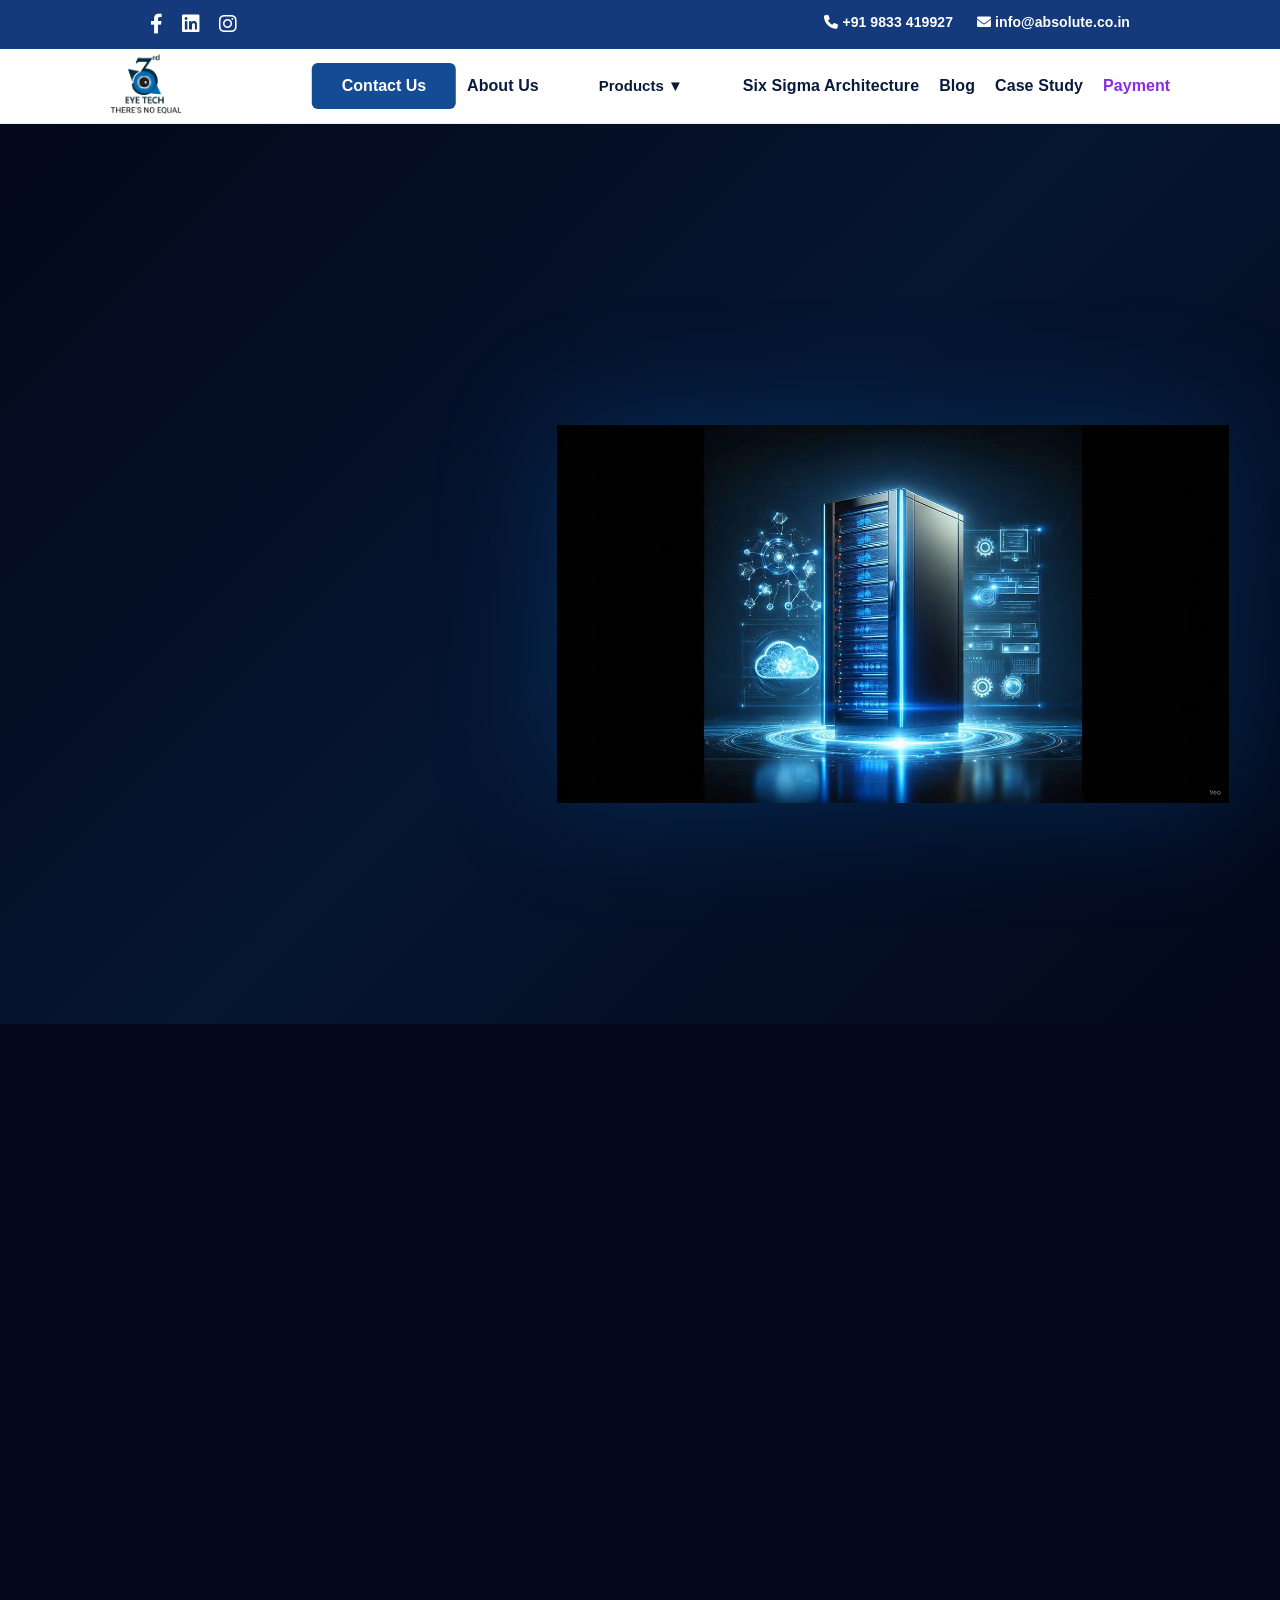
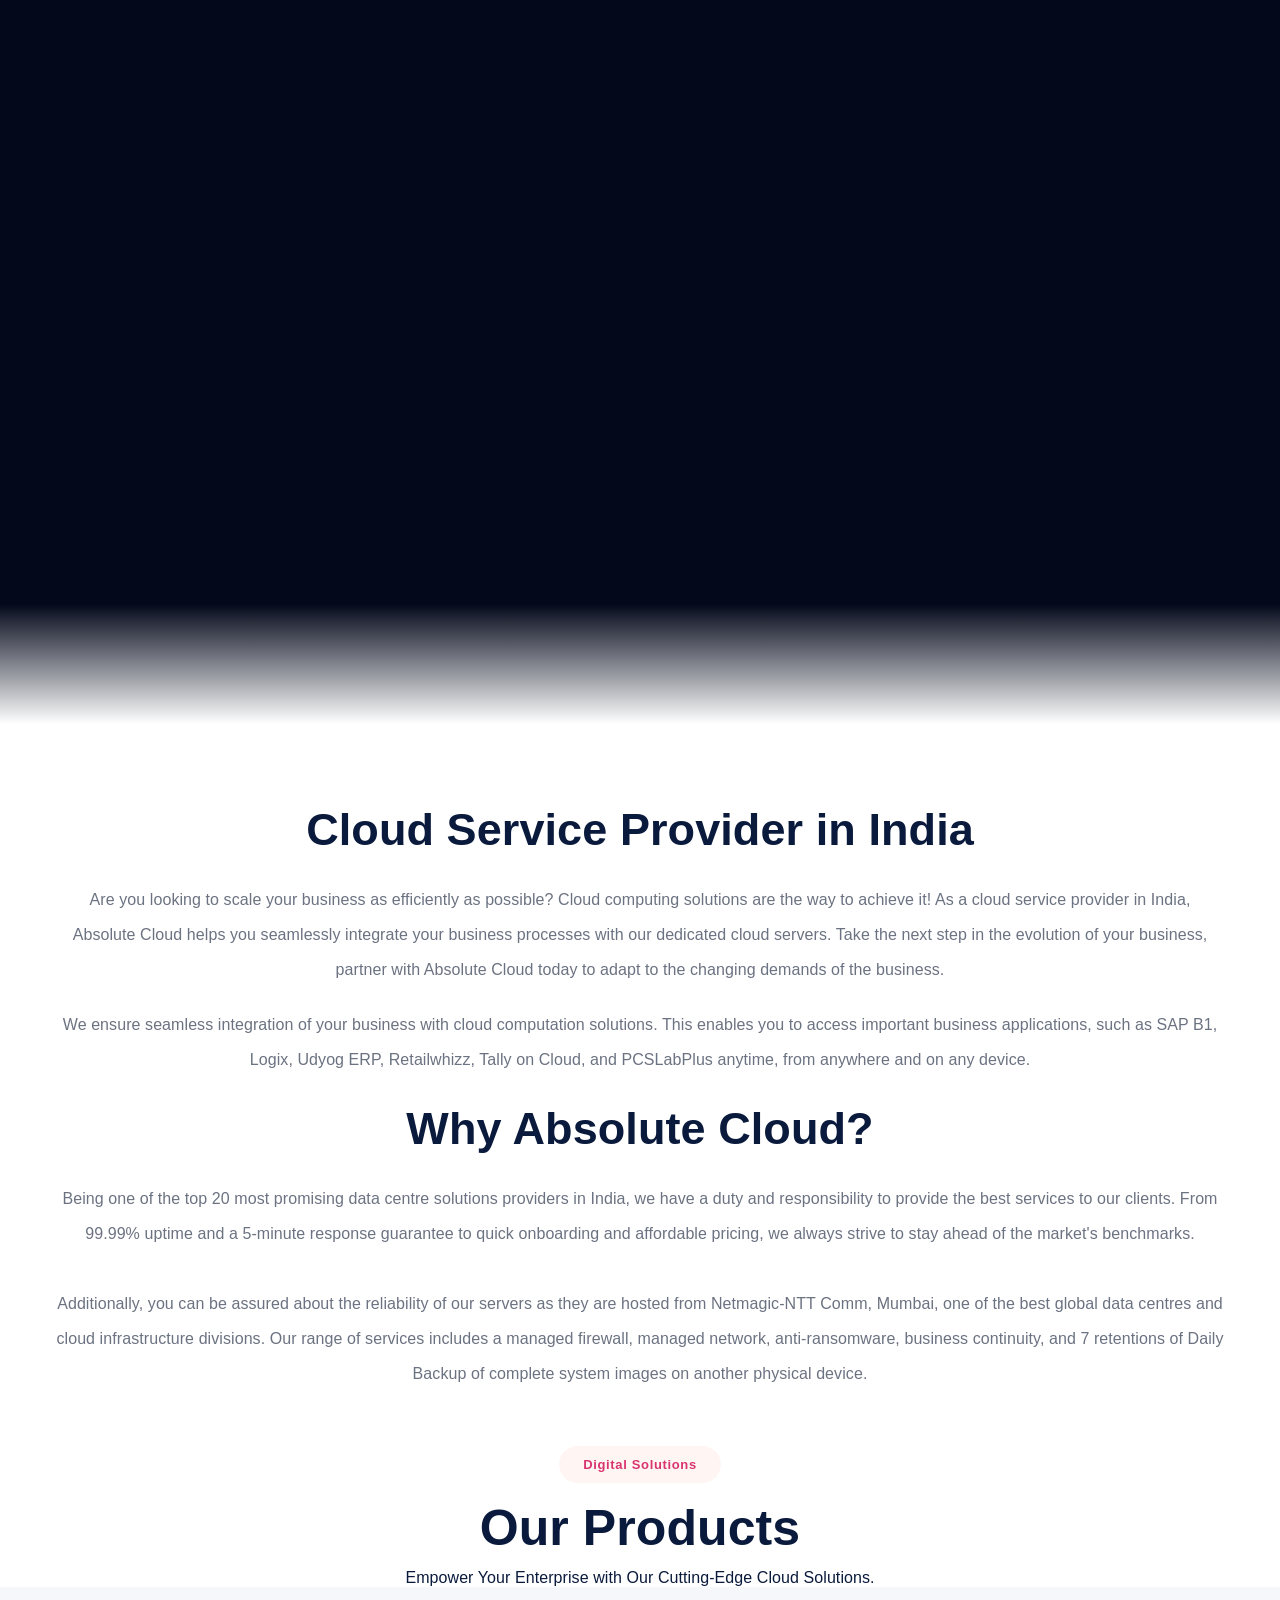
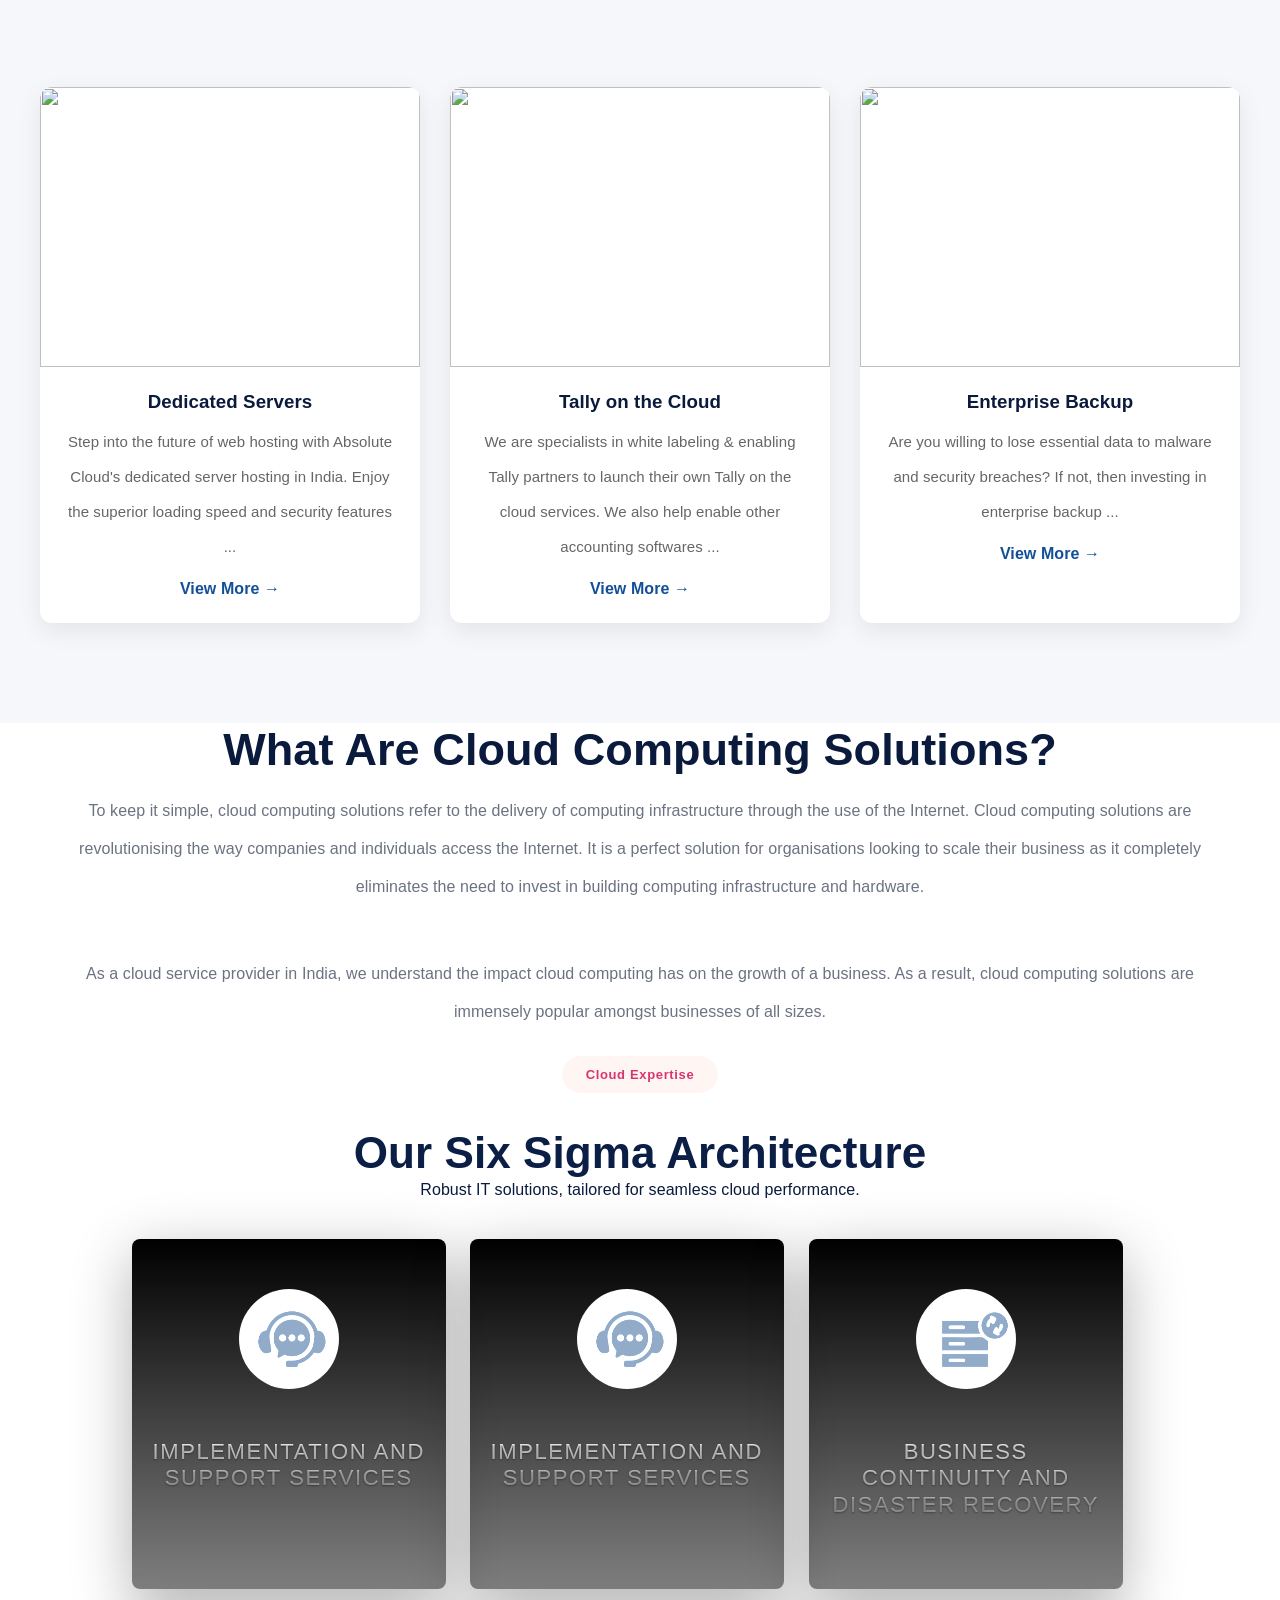
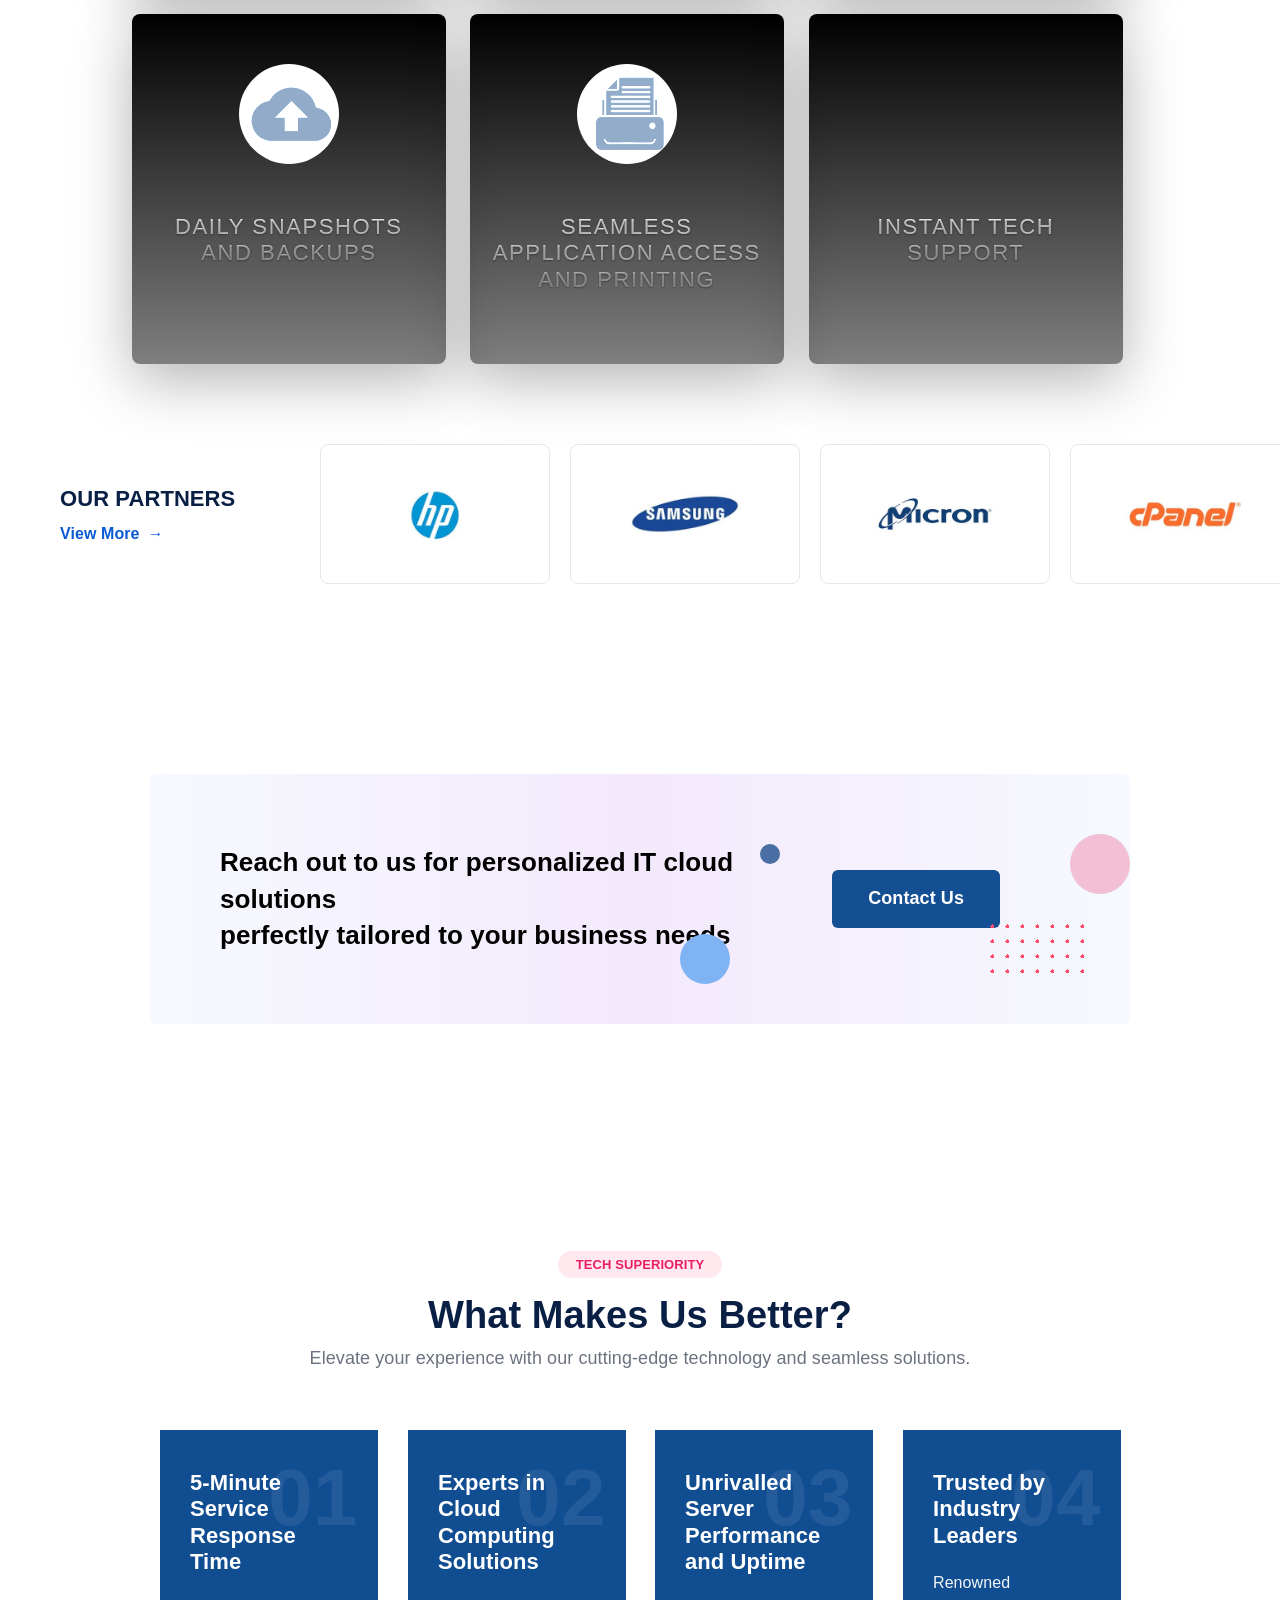
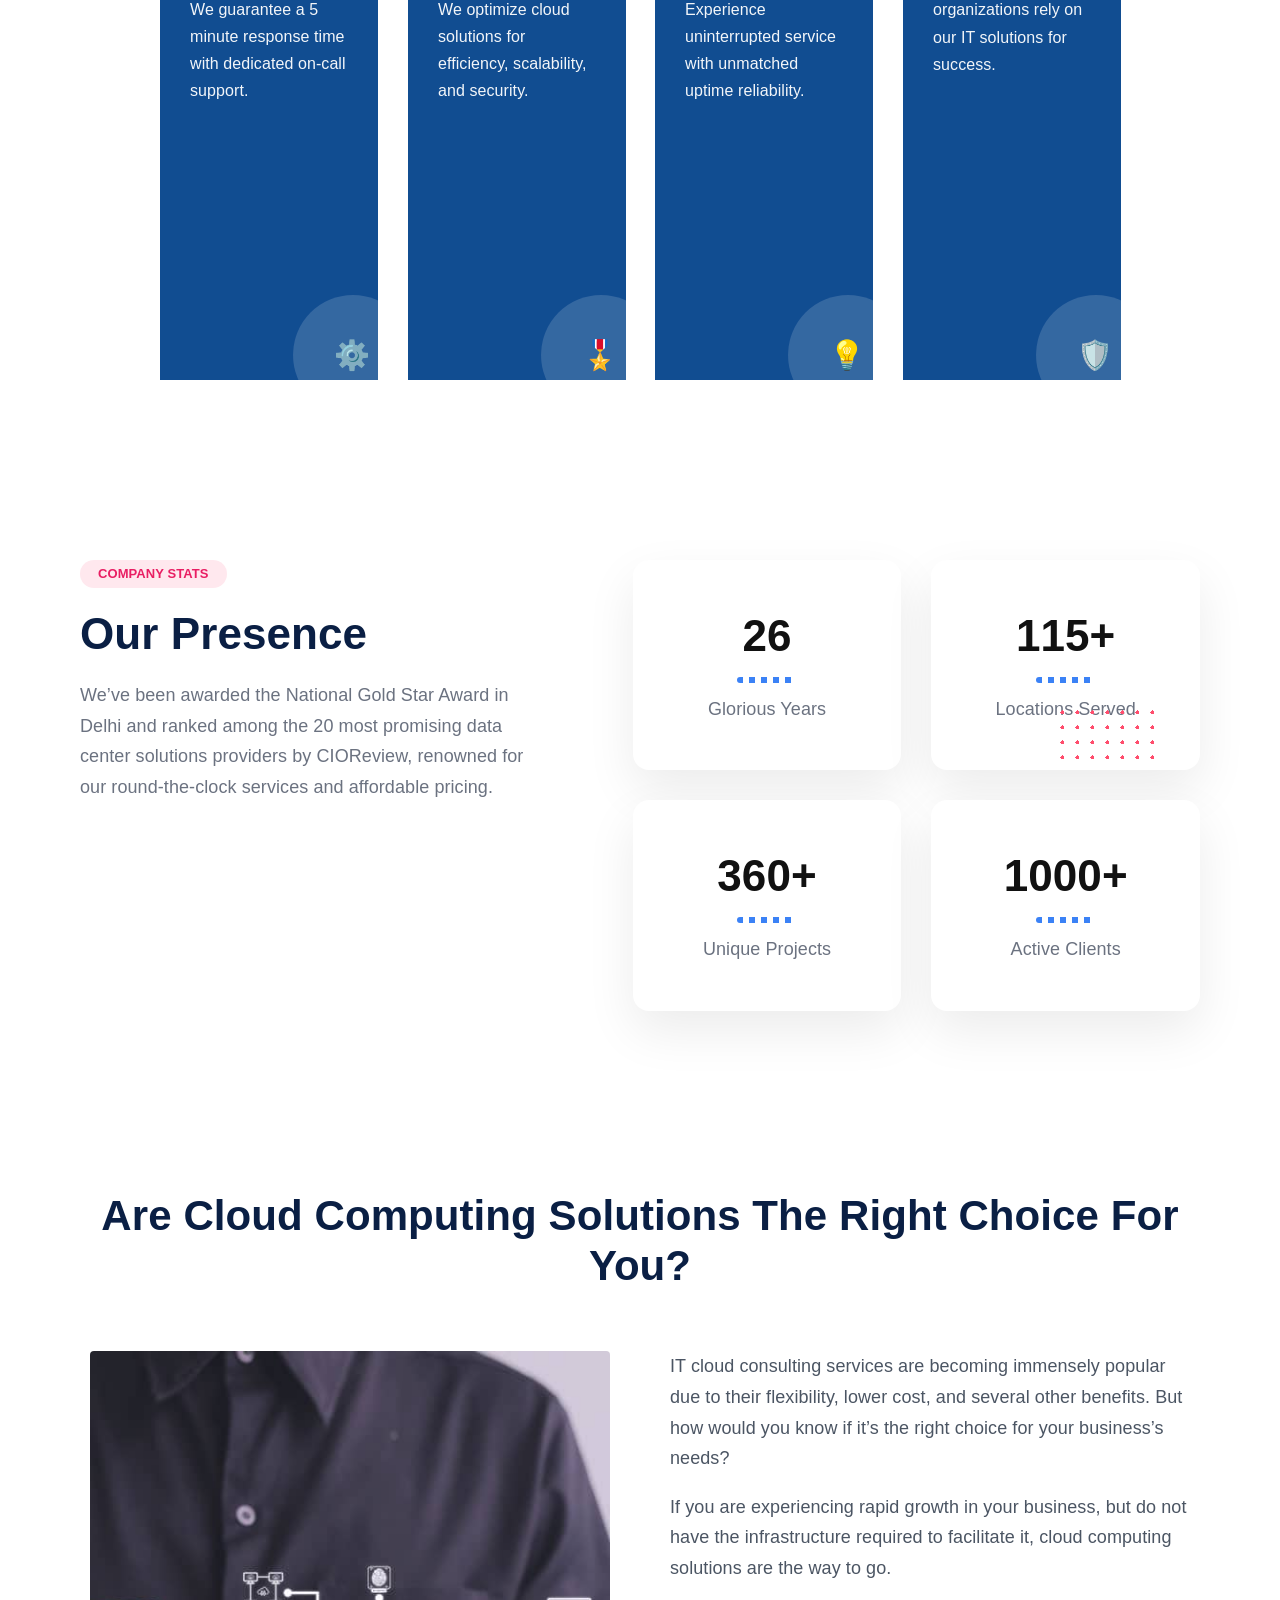
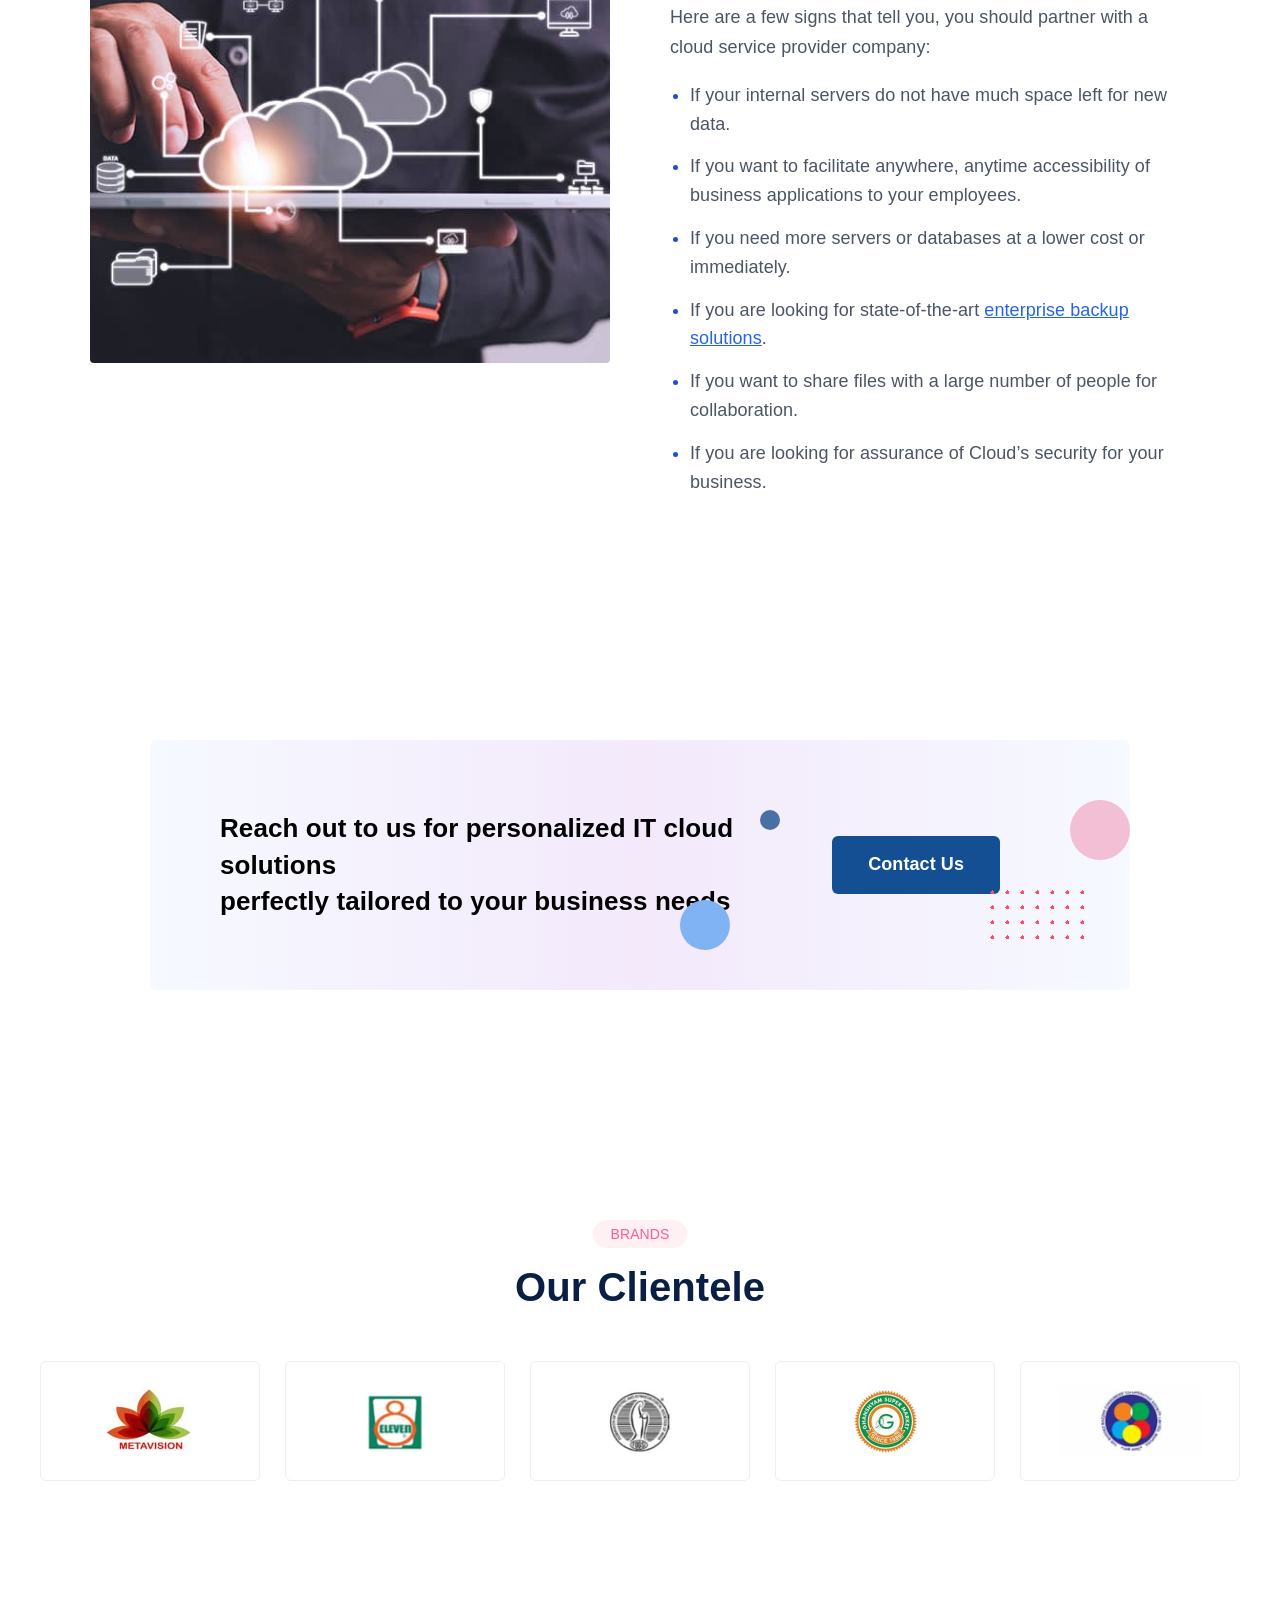
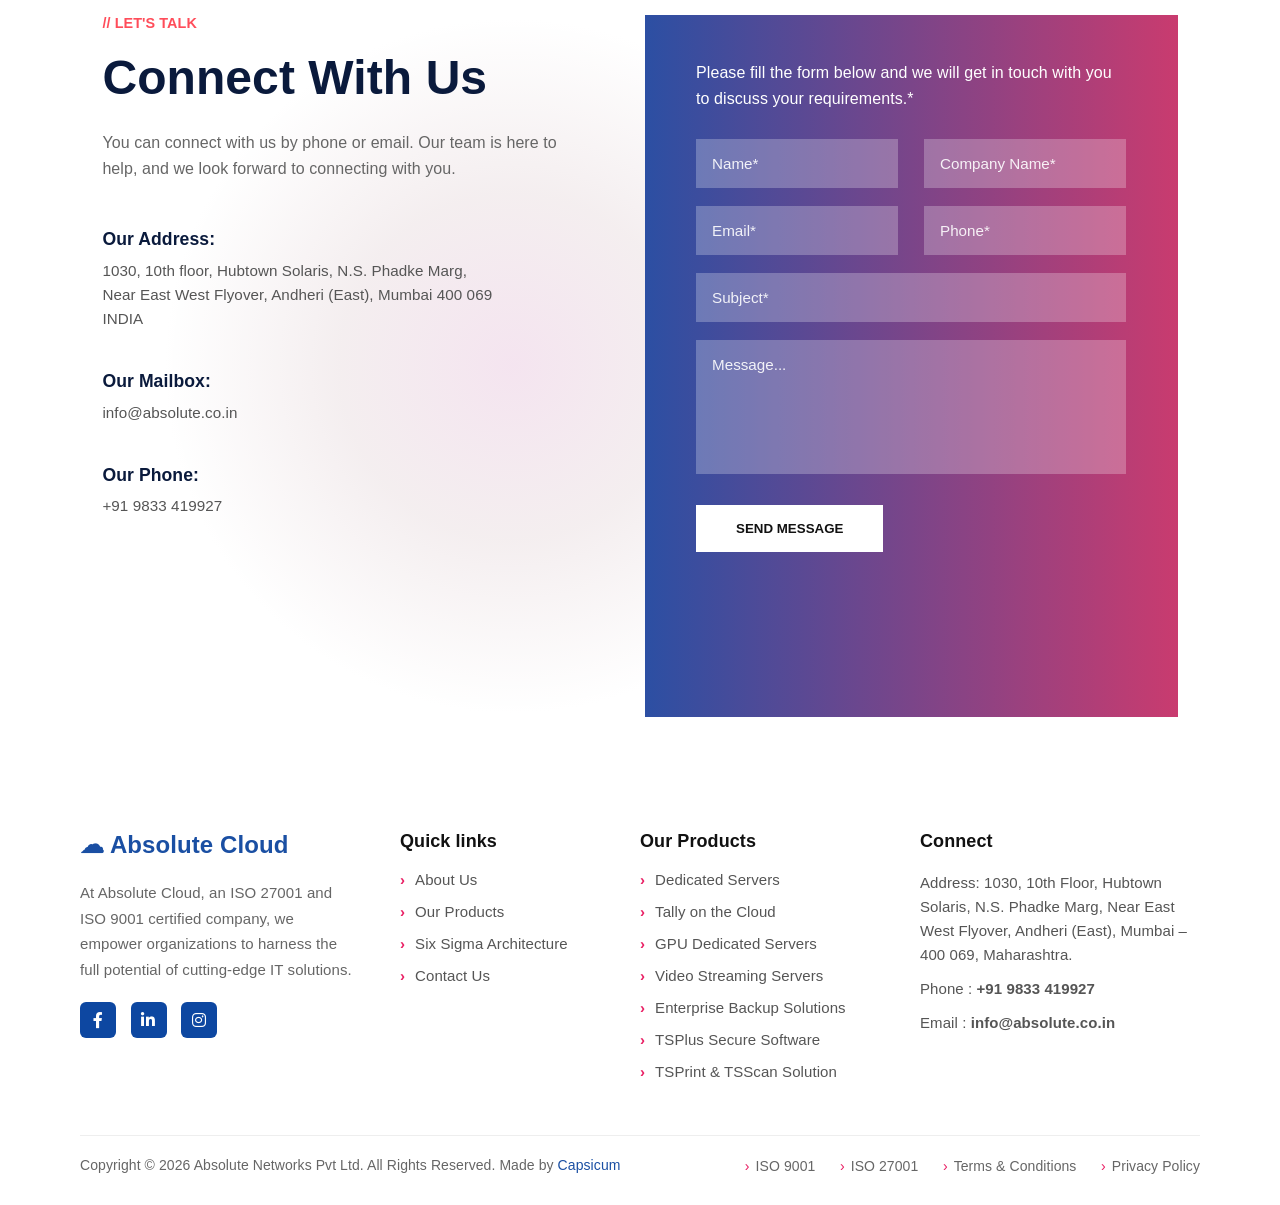
==== commit f036f938: "Feat: Added Payment link in navbar and created payment.html page for payment" ====
--- a/index.html
+++ b/index.html
@@ -52,6 +52,7 @@
       <a href="#" class="hov">Six Sigma Architecture</a>
       <a href="#" class="hov">Blog</a>
       <a href="#" class="hov">Case Study</a>
+      <a href="./payment.html" class="hov" style="color: blueviolet;">Payment</a>
     </nav>
 
     <button class="contact-btn">Contact Us</button>
@@ -62,28 +63,29 @@
     </div>
   </header>
 
-  <!-- Hero Section -->
-  <section class="hero">
-    <div class="hero-text">
-      <p class="tagline">CUTTING-EDGE IT SOLUTIONS</p>
-      <h1>
-        Unlocking Infinite <br>
-        Possibilities With <br>
-        Cloud Computing
-      </h1>
-      <p class="subtext">
-        Welcome to Absolute Cloud, where we strive towards making
-        the future meet the present.
-      </p>
-      <button class="read-more">Read More</button>
-    </div>
-
-    <div class="hero-image">
-      <img src="images/home.png" alt="Cloud Image">
-    </div>
-  </section>
-
-  <br><br>
+  <!-- Hero Scroll Wrapper — drives scroll-pinned animation -->
+  <div class="hero-scroll-wrapper">
+    <section class="hero">
+      <div class="hero-text">
+        <p class="tagline">CUTTING-EDGE IT SOLUTIONS</p>
+        <h1>
+          Unlocking Infinite <br>
+          Possibilities With <br>
+          Cloud Computing
+        </h1>
+        <p class="subtext">
+          Welcome to Absolute Cloud, where we strive towards making
+          the future meet the present.
+        </p>
+        <button class="read-more">Read More</button>
+      </div>
+
+      <div class="hero-image" id="hero-frame-wrapper">
+        <canvas id="server-canvas"></canvas>
+      </div>
+    </section>
+  </div><!-- /.hero-scroll-wrapper -->
+
   <hr class="hr">
   <div class="hero1">
     <div class="dv1">
@@ -180,7 +182,7 @@
     <section class="wrapper">
 
       <!-- BEGIN: card -->
-       <div class="card1" data-effect="zoom">
+      <div class="card1 sigma-card-3d" data-effect="zoom">
         <button class="card__save  js-save" type="button">
           <i class="fa  fa-bookmark"></i>
         </button>
@@ -199,7 +201,7 @@
           <p class=""></p>
         </div>
       </div>
-      <div class="card1" data-effect="zoom">
+      <div class="card1 sigma-card-3d" data-effect="zoom">
         <button class="card__save  js-save" type="button">
           <i class="fa  fa-bookmark"></i>
         </button>
@@ -219,7 +221,7 @@
         </div>
       </div>
 
-      <div class="card1" data-effect="zoom">
+      <div class="card1 sigma-card-3d" data-effect="zoom">
         <button class="card__save  js-save" type="button">
           <i class="fa  fa-bookmark"></i>
         </button>
@@ -239,7 +241,7 @@
         </div>
       </div>
 
-      <div class="card1" data-effect="zoom">
+      <div class="card1 sigma-card-3d" data-effect="zoom">
         <button class="card__save  js-save" type="button">
           <i class="fa  fa-bookmark"></i>
         </button>
@@ -259,7 +261,7 @@
         </div>
       </div>
 
-      <div class="card1" data-effect="zoom">
+      <div class="card1 sigma-card-3d" data-effect="zoom">
         <button class="card__save  js-save" type="button">
           <i class="fa  fa-bookmark"></i>
         </button>
@@ -279,7 +281,7 @@
         </div>
       </div>
 
-      <div class="card1" data-effect="zoom">
+      <div class="card1 sigma-card-3d" data-effect="zoom">
         <button class="card__save  js-save" type="button">
           <i class="fa  fa-bookmark"></i>
         </button>
@@ -304,250 +306,247 @@
   </div>
 
   <section class="partners-section">
-  <div class="partners-left">
-    <h2>OUR PARTNERS</h2>
-    <a href="#" class="view-more">
-      View More <span>→</span>
-    </a>
-  </div>
-
-  <div class="partners-right">
-    <div class="partner-card">
-      <img src="./images/hp.jpg" alt="HP">
-    </div>
-    <div class="partner-card">
-      <img src="./images/samsung.jpg" alt="Intel">
-    </div>
-    <div class="partner-card">
-      <img src="/images/micron.jpg" alt="Dell">
-    </div>
-    <div class="partner-card">
-      <img src="/images/panel.jpg" alt="AWS">
-    </div>
-    <div class="partner-card">
-      <img src="/images/plesk.jpg" alt="Google Cloud">
-    </div>
-  </div>
-</section>
-
-
-<section class="cta-section">
-  <!-- Decorative Shapes -->
-  <span class="circle circle-blue"></span>
-  <span class="circle circle-light"></span>
-  <span class="circle circle-pink"></span>
-
-  <div class="dots dots-pink"></div>
-  <!-- <div class="dots">
+    <div class="partners-left">
+      <h2>OUR PARTNERS</h2>
+      <a href="#" class="view-more">
+        View More <span>→</span>
+      </a>
+    </div>
+
+    <div class="partners-right">
+      <div class="partner-card">
+        <img src="./images/hp.jpg" alt="HP">
+      </div>
+      <div class="partner-card">
+        <img src="./images/samsung.jpg" alt="Intel">
+      </div>
+      <div class="partner-card">
+        <img src="/images/micron.jpg" alt="Dell">
+      </div>
+      <div class="partner-card">
+        <img src="/images/panel.jpg" alt="AWS">
+      </div>
+      <div class="partner-card">
+        <img src="/images/plesk.jpg" alt="Google Cloud">
+      </div>
+    </div>
+  </section>
+
+
+  <section class="cta-section">
+    <!-- Decorative Shapes -->
+    <span class="circle circle-blue"></span>
+    <span class="circle circle-light"></span>
+    <span class="circle circle-pink"></span>
+
+    <div class="dots dots-pink"></div>
+    <!-- <div class="dots">
     <span></span><span></span><span></span><span></span><span></span>
     <span></span><span></span><span></span><span></span><span></span>
     <span></span><span></span><span></span><span></span><span></span>
   </div> -->
 
-  <div class="cta-content">
-    <h2>
-      Reach out to us for personalized IT cloud solutions<br/>
-      <strong>perfectly tailored to your business needs</strong>
-    </h2>
-
-    <a href="#" class="cta-btn">Contact Us</a>
-  </div>
-</section>
-
-<section class="why-us">
-  <div class="header">
-    <span class="badge">TECH SUPERIORITY</span>
-    <h2>What Makes Us Better?</h2>
-    <p>Elevate your experience with our cutting-edge technology and seamless solutions.</p>
-  </div>
-
-  <div class="cards">
-    <div class="g1">
-      <span class="number">01</span>
-      <h3>5-Minute Service Response Time</h3>
-      <p>We guarantee a 5 minute response time with dedicated on-call support.</p>
-      <div class="icon">⚙️</div>
-    </div>
-
-    <div class="g2">
-      <span class="number">02</span>
-      <h3>Experts in Cloud Computing Solutions</h3>
-      <p>We optimize cloud solutions for efficiency, scalability, and security.</p>
-      <div class="icon">🎖️</div>
-    </div>
-
-    <div class="g3">
-      <span class="number">03</span>
-      <h3>Unrivalled Server Performance and Uptime</h3>
-      <p>Experience uninterrupted service with unmatched uptime reliability.</p>
-      <div class="icon">💡</div>
-    </div>
-
-    <div class="g4">
-      <span class="number">04</span>
-      <h3>Trusted by Industry Leaders</h3>
-      <p>Renowned organizations rely on our IT solutions for success.</p>
-      <div class="icon">🛡️</div>
-    </div>
-  </div>
-</section>
-
-<section class="presence">
-  <div class="presence-left">
-    <span class="badge">COMPANY STATS</span>
-    <h2>Our Presence</h2>
-    <p>
-      We’ve been awarded the National Gold Star Award in Delhi and ranked among
-      the 20 most promising data center solutions providers by CIOReview,
-      renowned for our round-the-clock services and affordable pricing.
-    </p>
-  </div>
-
-  <div class="presence-right">
-    <div class="stat-card">
-      <h3>26</h3>
-      <div class="wave"></div>
-      <p>Glorious Years</p>
-    </div>
-
-    <div class="stat-card">
-      <h3>115+</h3>
-      <div class="wave"></div>
-      <p>Locations Served</p>
-    </div>
-
-    <div class="stat-card">
-      <h3>360+</h3>
-      <div class="wave"></div>
-      <p>Unique Projects</p>
-    </div>
-
-    <div class="stat-card">
-      <h3>1000+</h3>
-      <div class="wave"></div>
-      <p>Active Clients</p>
-    </div>
-
-    <!-- dotted decoration -->
-     <div class="dots dots-pink"></div>
-    <!-- <div class="dots">
+    <div class="cta-content">
+      <h2>
+        Reach out to us for personalized IT cloud solutions<br />
+        <strong>perfectly tailored to your business needs</strong>
+      </h2>
+
+      <a href="#" class="cta-btn">Contact Us</a>
+    </div>
+  </section>
+
+  <section class="why-us">
+    <div class="header">
+      <span class="badge">TECH SUPERIORITY</span>
+      <h2>What Makes Us Better?</h2>
+      <p>Elevate your experience with our cutting-edge technology and seamless solutions.</p>
+    </div>
+
+    <div class="cards">
+      <div class="g1 scroll-reveal">
+        <span class="number">01</span>
+        <h3>5-Minute Service Response Time</h3>
+        <p>We guarantee a 5 minute response time with dedicated on-call support.</p>
+        <div class="icon">⚙️</div>
+      </div>
+
+      <div class="g2 scroll-reveal">
+        <span class="number">02</span>
+        <h3>Experts in Cloud Computing Solutions</h3>
+        <p>We optimize cloud solutions for efficiency, scalability, and security.</p>
+        <div class="icon">🎖️</div>
+      </div>
+
+      <div class="g3 scroll-reveal">
+        <span class="number">03</span>
+        <h3>Unrivalled Server Performance and Uptime</h3>
+        <p>Experience uninterrupted service with unmatched uptime reliability.</p>
+        <div class="icon">💡</div>
+      </div>
+
+      <div class="g4 scroll-reveal">
+        <span class="number">04</span>
+        <h3>Trusted by Industry Leaders</h3>
+        <p>Renowned organizations rely on our IT solutions for success.</p>
+        <div class="icon">🛡️</div>
+      </div>
+    </div>
+  </section>
+
+  <section class="presence">
+    <div class="presence-left">
+      <span class="badge">COMPANY STATS</span>
+      <h2>Our Presence</h2>
+      <p>
+        We’ve been awarded the National Gold Star Award in Delhi and ranked among
+        the 20 most promising data center solutions providers by CIOReview,
+        renowned for our round-the-clock services and affordable pricing.
+      </p>
+    </div>
+
+    <div class="presence-right">
+      <div class="stat-card">
+        <h3>26</h3>
+        <div class="wave"></div>
+        <p>Glorious Years</p>
+      </div>
+
+      <div class="stat-card">
+        <h3>115+</h3>
+        <div class="wave"></div>
+        <p>Locations Served</p>
+      </div>
+
+      <div class="stat-card">
+        <h3>360+</h3>
+        <div class="wave"></div>
+        <p>Unique Projects</p>
+      </div>
+
+      <div class="stat-card">
+        <h3>1000+</h3>
+        <div class="wave"></div>
+        <p>Active Clients</p>
+      </div>
+
+      <!-- dotted decoration -->
+      <div class="dots dots-pink"></div>
+      <!-- <div class="dots">
       <span></span><span></span><span></span><span></span><span></span>
       <span></span><span></span><span></span><span></span><span></span>
       <span></span><span></span><span></span><span></span><span></span>
     </div> -->
-  </div>
-</section>
-
-
-<section class="cloud-section">
-  <h2 class="main-heading">
-    Are Cloud Computing Solutions The Right Choice For You?
-  </h2>
-
-  <div class="cloud-content">
-    <!-- LEFT IMAGE -->
-    <div class="cloud-image">
-      <img
-        src="./images/it.jpg"
-        alt="Cloud Computing"
-      />
-    </div>
-
-    <!-- RIGHT CONTENT -->
-    <div class="cloud-text">
-      <p>
-        IT cloud consulting services are becoming immensely popular due to their
-        flexibility, lower cost, and several other benefits. But how would you
-        know if it’s the right choice for your business’s needs?
-      </p>
-
-      <p>
-        If you are experiencing rapid growth in your business, but do not have
-        the infrastructure required to facilitate it, cloud computing solutions
-        are the way to go.
-      </p>
-
-      <p>
-        Here are a few signs that tell you, you should partner with a cloud
-        service provider company:
-      </p>
-
-      <ul>
-        <li>If your internal servers do not have much space left for new data.</li>
-        <li>
-          If you want to facilitate anywhere, anytime accessibility of business
-          applications to your employees.
-        </li>
-        <li>
-          If you need more servers or databases at a lower cost or immediately.
-        </li>
-        <li>
-          If you are looking for state-of-the-art
-          <a href="#">enterprise backup solutions</a>.
-        </li>
-        <li>
-          If you want to share files with a large number of people for
-          collaboration.
-        </li>
-        <li>
-          If you are looking for assurance of Cloud’s security for your business.
-        </li>
-      </ul>
-    </div>
-  </div>
-</section>
-
-<section class="cta-section">
-  <!-- Decorative Shapes -->
-  <span class="circle circle-blue"></span>
-  <span class="circle circle-light"></span>
-  <span class="circle circle-pink"></span>
-
-  <div class="dots dots-pink"></div>
-  <!-- <div class="dots">
+    </div>
+  </section>
+
+
+  <section class="cloud-section">
+    <h2 class="main-heading">
+      Are Cloud Computing Solutions The Right Choice For You?
+    </h2>
+
+    <div class="cloud-content">
+      <!-- LEFT IMAGE -->
+      <div class="cloud-image">
+        <img src="./images/it.jpg" alt="Cloud Computing" />
+      </div>
+
+      <!-- RIGHT CONTENT -->
+      <div class="cloud-text">
+        <p>
+          IT cloud consulting services are becoming immensely popular due to their
+          flexibility, lower cost, and several other benefits. But how would you
+          know if it’s the right choice for your business’s needs?
+        </p>
+
+        <p>
+          If you are experiencing rapid growth in your business, but do not have
+          the infrastructure required to facilitate it, cloud computing solutions
+          are the way to go.
+        </p>
+
+        <p>
+          Here are a few signs that tell you, you should partner with a cloud
+          service provider company:
+        </p>
+
+        <ul>
+          <li>If your internal servers do not have much space left for new data.</li>
+          <li>
+            If you want to facilitate anywhere, anytime accessibility of business
+            applications to your employees.
+          </li>
+          <li>
+            If you need more servers or databases at a lower cost or immediately.
+          </li>
+          <li>
+            If you are looking for state-of-the-art
+            <a href="#">enterprise backup solutions</a>.
+          </li>
+          <li>
+            If you want to share files with a large number of people for
+            collaboration.
+          </li>
+          <li>
+            If you are looking for assurance of Cloud’s security for your business.
+          </li>
+        </ul>
+      </div>
+    </div>
+  </section>
+
+  <section class="cta-section">
+    <!-- Decorative Shapes -->
+    <span class="circle circle-blue"></span>
+    <span class="circle circle-light"></span>
+    <span class="circle circle-pink"></span>
+
+    <div class="dots dots-pink"></div>
+    <!-- <div class="dots">
     <span></span><span></span><span></span><span></span><span></span>
     <span></span><span></span><span></span><span></span><span></span>
     <span></span><span></span><span></span><span></span><span></span>
   </div> -->
 
-  <div class="cta-content">
-    <h2>
-      Reach out to us for personalized IT cloud solutions<br/>
-      <strong>perfectly tailored to your business needs</strong>
-    </h2>
-
-    <a href="#" class="cta-btn">Contact Us</a>
-  </div>
-</section>
-
-
-<section class="clientele-section">
-  <span class="brand-tag">BRANDS</span>
-  <h2 class="title">Our Clientele</h2>
-
-  <div class="logo-wrapper">
-    <div class="logo-box">
-      <img src="./images/clientele-49.jpg" alt="Accurex">
-    </div>
-    <div class="logo-box">
-      <img src="./images/clientele-48.jpg" alt="Tata Motors">
-    </div>
-    <div class="logo-box">
-      <img src="./images/clientele-47.jpg" alt="HDFC School">
-    </div>
-    <div class="logo-box">
-      <img src="./images/clientele-46.jpg" alt="Sneha">
-    </div>
-    <div class="logo-box">
-      <img src="./images/clientele-45.jpg" alt="NTC">
-    </div>
-
-  </div>
-
-
-</section>
-
-<!-- <section class="get-touch">
+    <div class="cta-content">
+      <h2>
+        Reach out to us for personalized IT cloud solutions<br />
+        <strong>perfectly tailored to your business needs</strong>
+      </h2>
+
+      <a href="#" class="cta-btn">Contact Us</a>
+    </div>
+  </section>
+
+
+  <section class="clientele-section">
+    <span class="brand-tag">BRANDS</span>
+    <h2 class="title">Our Clientele</h2>
+
+    <div class="logo-wrapper">
+      <div class="logo-box">
+        <img src="./images/clientele-49.jpg" alt="Accurex">
+      </div>
+      <div class="logo-box">
+        <img src="./images/clientele-48.jpg" alt="Tata Motors">
+      </div>
+      <div class="logo-box">
+        <img src="./images/clientele-47.jpg" alt="HDFC School">
+      </div>
+      <div class="logo-box">
+        <img src="./images/clientele-46.jpg" alt="Sneha">
+      </div>
+      <div class="logo-box">
+        <img src="./images/clientele-45.jpg" alt="NTC">
+      </div>
+
+    </div>
+
+
+  </section>
+
+  <!-- <section class="get-touch">
   <div class="content">
     <div class="left">
       <div class="dots dots-blue"></div>
@@ -566,144 +565,147 @@
   </div>
 </section> -->
 
-<section class="contact-section">
-
-  <!-- LEFT SIDE -->
-  <div class="contact-left">
-    <p class="sub-heading">// LET'S TALK</p>
-    <h1>Connect With Us</h1>
-    <p class="description">
-      You can connect with us by phone or email. Our team is here to help,
-      and we look forward to connecting with you.
-    </p>
-
-    <div class="info-box">
-      <div class="icon"><i class="fas fa-globe"></i></div>
+  <section class="contact-section">
+
+    <!-- LEFT SIDE -->
+    <div class="contact-left">
+      <p class="sub-heading">// LET'S TALK</p>
+      <h1>Connect With Us</h1>
+      <p class="description">
+        You can connect with us by phone or email. Our team is here to help,
+        and we look forward to connecting with you.
+      </p>
+
+      <div class="info-box">
+        <div class="icon"><i class="fas fa-globe"></i></div>
+        <div>
+          <h3>Our Address:</h3>
+          <p>
+            1030, 10th floor, Hubtown Solaris, N.S. Phadke Marg,<br>
+            Near East West Flyover, Andheri (East), Mumbai 400 069<br>
+            INDIA
+          </p>
+        </div>
+      </div>
+
+      <div class="info-box">
+        <div class="icon"><i class="fas fa-envelope"></i></div>
+        <div>
+          <h3>Our Mailbox:</h3>
+          <p>info@absolute.co.in</p>
+        </div>
+      </div>
+
+      <div class="info-box">
+        <div class="icon"><i class="fas fa-phone"></i></div>
+        <div>
+          <h3>Our Phone:</h3>
+          <p>+91 9833 419927</p>
+        </div>
+      </div>
+    </div>
+
+    <!-- RIGHT SIDE -->
+    <div class="contact-right">
+      <p class="form-title">
+        Please fill the form below and we will get in touch with you to discuss your requirements.*
+      </p>
+
+      <form>
+        <div class="row">
+          <input type="text" placeholder="Name*" required>
+          <input type="text" placeholder="Company Name*" required>
+        </div>
+
+        <div class="row">
+          <input type="email" placeholder="Email*" required>
+          <input type="tel" placeholder="Phone*" required>
+        </div>
+
+        <input type="text" placeholder="Subject*" class="full" required>
+
+        <textarea placeholder="Message..." rows="6"></textarea>
+
+        <button type="submit">SEND MESSAGE</button>
+      </form>
+    </div>
+
+  </section>
+
+
+
+  <footer class="footer">
+
+    <div class="footer-top">
+
+      <!-- About -->
       <div>
-        <h3>Our Address:</h3>
+        <div class="footer-logo">
+          ☁ Absolute Cloud
+        </div>
+        <p class="footer-about">
+          At Absolute Cloud, an ISO 27001 and ISO 9001 certified company, we empower organizations to harness the full
+          potential of cutting-edge IT solutions.
+        </p>
+        <div class="social-icons">
+          <a href="#"><i class="fab fa-facebook-f"></i></a>
+          <a href="#"><i class="fab fa-linkedin-in"></i></a>
+          <a href="#"><i class="fab fa-instagram"></i></a>
+        </div>
+      </div>
+
+      <!-- Quick Links -->
+      <div>
+        <h4>Quick links</h4>
+        <ul>
+          <li><a href="#">About Us</a></li>
+          <li><a href="#">Our Products</a></li>
+          <li><a href="#">Six Sigma Architecture</a></li>
+          <li><a href="#">Contact Us</a></li>
+        </ul>
+      </div>
+
+      <!-- Products -->
+      <div>
+        <h4>Our Products</h4>
+        <ul>
+          <li><a href="#">Dedicated Servers</a></li>
+          <li><a href="#">Tally on the Cloud</a></li>
+          <li><a href="#">GPU Dedicated Servers</a></li>
+          <li><a href="#">Video Streaming Servers</a></li>
+          <li><a href="#">Enterprise Backup Solutions</a></li>
+          <li><a href="#">TSPlus Secure Software</a></li>
+          <li><a href="#">TSPrint & TSScan Solution</a></li>
+        </ul>
+      </div>
+
+      <!-- Contact -->
+      <div class="contact-info">
+        <h4>Connect</h4>
         <p>
-          1030, 10th floor, Hubtown Solaris, N.S. Phadke Marg,<br>
-          Near East West Flyover, Andheri (East), Mumbai 400 069<br>
-          INDIA
+          Address: 1030, 10th Floor, Hubtown Solaris, N.S. Phadke Marg, Near East West Flyover, Andheri (East), Mumbai –
+          400 069, Maharashtra.
         </p>
-      </div>
-    </div>
-
-    <div class="info-box">
-      <div class="icon"><i class="fas fa-envelope"></i></div>
-      <div>
-        <h3>Our Mailbox:</h3>
-        <p>info@absolute.co.in</p>
-      </div>
-    </div>
-
-    <div class="info-box">
-      <div class="icon"><i class="fas fa-phone"></i></div>
-      <div>
-        <h3>Our Phone:</h3>
-        <p>+91 9833 419927</p>
-      </div>
-    </div>
-  </div>
-
-  <!-- RIGHT SIDE -->
-  <div class="contact-right">
-    <p class="form-title">
-      Please fill the form below and we will get in touch with you to discuss your requirements.*
-    </p>
-
-    <form>
-      <div class="row">
-        <input type="text" placeholder="Name*" required>
-        <input type="text" placeholder="Company Name*" required>
-      </div>
-
-      <div class="row">
-        <input type="email" placeholder="Email*" required>
-        <input type="tel" placeholder="Phone*" required>
-      </div>
-
-      <input type="text" placeholder="Subject*" class="full" required>
-
-      <textarea placeholder="Message..." rows="6"></textarea>
-
-      <button type="submit">SEND MESSAGE</button>
-    </form>
-  </div>
-
-</section>
-
-
-
-<footer class="footer">
-
-  <div class="footer-top">
-
-    <!-- About -->
-    <div>
-      <div class="footer-logo">
-        ☁ Absolute Cloud
-      </div>
-      <p class="footer-about">
-        At Absolute Cloud, an ISO 27001 and ISO 9001 certified company, we empower organizations to harness the full potential of cutting-edge IT solutions.
-      </p>
-      <div class="social-icons">
-        <a href="#"><i class="fab fa-facebook-f"></i></a>
-        <a href="#"><i class="fab fa-linkedin-in"></i></a>
-        <a href="#"><i class="fab fa-instagram"></i></a>
-      </div>
-    </div>
-
-    <!-- Quick Links -->
-    <div>
-      <h4>Quick links</h4>
-      <ul>
-        <li><a href="#">About Us</a></li>
-        <li><a href="#">Our Products</a></li>
-        <li><a href="#">Six Sigma Architecture</a></li>
-        <li><a href="#">Contact Us</a></li>
-      </ul>
-    </div>
-
-    <!-- Products -->
-    <div>
-      <h4>Our Products</h4>
-      <ul>
-        <li><a href="#">Dedicated Servers</a></li>
-        <li><a href="#">Tally on the Cloud</a></li>
-        <li><a href="#">GPU Dedicated Servers</a></li>
-        <li><a href="#">Video Streaming Servers</a></li>
-        <li><a href="#">Enterprise Backup Solutions</a></li>
-        <li><a href="#">TSPlus Secure Software</a></li>
-        <li><a href="#">TSPrint & TSScan Solution</a></li>
-      </ul>
-    </div>
-
-    <!-- Contact -->
-    <div class="contact-info">
-      <h4>Connect</h4>
-      <p>
-        Address: 1030, 10th Floor, Hubtown Solaris, N.S. Phadke Marg, Near East West Flyover, Andheri (East), Mumbai – 400 069, Maharashtra.
-      </p>
-      <p>Phone : <span>+91 9833 419927</span></p>
-      <p>Email : <span>info@absolute.co.in</span></p>
-    </div>
-
-  </div>
-
-  <!-- Bottom -->
-  <div class="footer-bottom">
-    <p>Copyright © 2026 Absolute Networks Pvt Ltd. All Rights Reserved. Made by <span style="color:#1a4fa3;">Capsicum</span></p>
-
-    <div class="footer-links">
-      <a href="#">ISO 9001</a>
-      <a href="#">ISO 27001</a>
-      <a href="#">Terms & Conditions</a>
-      <a href="#">Privacy Policy</a>
-    </div>
-  </div>
-
-</footer>
+        <p>Phone : <span>+91 9833 419927</span></p>
+        <p>Email : <span>info@absolute.co.in</span></p>
+      </div>
+
+    </div>
+
+    <!-- Bottom -->
+    <div class="footer-bottom">
+      <p>Copyright © 2026 Absolute Networks Pvt Ltd. All Rights Reserved. Made by <span
+          style="color:#1a4fa3;">Capsicum</span></p>
+
+      <div class="footer-links">
+        <a href="#">ISO 9001</a>
+        <a href="#">ISO 27001</a>
+        <a href="#">Terms & Conditions</a>
+        <a href="#">Privacy Policy</a>
+      </div>
+    </div>
+
+  </footer>
 
 
 
--- a/style.css
+++ b/style.css
@@ -5,9 +5,11 @@
   font-family: 'Poppins', sans-serif;
 }
 
-body {
+html, body {
   background: #ffffff;
   color: #0a1a3c;
+  overflow-x: hidden;
+  max-width: 100%;
 }
 
 /* Top Bar */
@@ -155,14 +157,126 @@
   cursor: pointer;
 }
 
-/* Hero */
+/* ============================================================
+   HERO SCROLL-DRIVEN FRAME SCRUBBING
+   Like Apple's iPhone pages — scroll position = video frame
+   ============================================================ */
+
+.hero-scroll-wrapper {
+  position: relative;
+  height: 600vh;
+  /* tall enough to scrub all 115 frames smoothly */
+  background: #03081a;
+}
+
+/* Hero pins itself while you scroll through the wrapper */
 .hero {
-  display: flex;
+  position: sticky;
+  top: 0;
+  height: 100vh;
+  display: flex;
+  justify-content: space-between;
+  align-items: center;
+  overflow: hidden;
+  background: linear-gradient(135deg, #03081a 0%, #061530 50%, #03081a 100%);
+  padding-top: 80px;
+  /* navbar clearance */
+  padding-left: 6vw;
+  padding-right: 4vw;
+  gap: 0;
+  z-index: 1;
+}
+
+/* Hero text — starts invisible; JS drives opacity + translateX */
+.hero-text {
+  opacity: 0;
+  transform: translateX(-60px);
+  will-change: opacity, transform;
+  max-width: 480px;
+  flex-shrink: 0;
+  z-index: 2;
+}
+
+/* Override text colours for dark hero background */
+.hero-text .tagline {
+  color: #00d4ff;
+}
+
+.hero-text h1 {
+  font-size: 52px;
+  line-height: 1.15;
+  color: #ffffff;
+}
+
+.hero-text .subtext {
+  color: rgba(255, 255, 255, 0.65);
+  margin: 18px 0 28px;
+}
+
+.hero-text .read-more {
+  background: linear-gradient(135deg, #124f98, #1a7fd4);
+  color: #fff;
+  padding: 15px 38px;
+  border: none;
+  border-radius: 8px;
+  font-size: 15px;
+  font-weight: 600;
+  cursor: pointer;
+  box-shadow: 0 8px 32px rgba(18, 79, 152, 0.5);
+  transition: transform 0.2s ease, box-shadow 0.2s ease;
+}
+
+.hero-text .read-more:hover {
+  transform: translateY(-2px);
+  box-shadow: 0 14px 40px rgba(18, 79, 152, 0.7);
+}
+
+/* Canvas container — right side of hero */
+.hero-image {
+  position: relative;
+  flex: 1;
+  display: flex;
+  align-items: center;
   justify-content: center;
-  align-items: center;
-  gap: 100px;
-  margin-top: 30px;
-  flex-wrap: wrap;
+  height: 100%;
+}
+
+/* The canvas that shows each frame — JS sets width/height once image loads */
+#server-canvas {
+  display: block;
+  max-width: 100%;
+  max-height: calc(100vh - 80px);
+  object-fit: contain;
+  /* Subtle glow to blend dark frames into dark hero bg */
+  filter: drop-shadow(0 0 60px rgba(0, 140, 255, 0.2));
+}
+
+/* Loading state: show a pulse while first frame loads */
+.hero-image.loading::before {
+  content: 'Loading...';
+  position: absolute;
+  color: rgba(255, 255, 255, 0.3);
+  font-size: 14px;
+  letter-spacing: 0.1em;
+}
+
+
+/* Smooth dark hero → white content transition */
+.hero-scroll-wrapper+.hr {
+  display: none;
+  /* hide the hard divider line */
+}
+
+/* Gradient bridge from dark hero to white sections */
+.hero-scroll-wrapper::after {
+  content: '';
+  position: absolute;
+  bottom: 0;
+  left: 0;
+  right: 0;
+  height: 120px;
+  background: linear-gradient(to bottom, transparent, #ffffff);
+  pointer-events: none;
 }
 
 .hr {
@@ -170,6 +284,7 @@
   margin-left: 85px;
   margin-right: 85px;
 }
+
 
 .tagline {
   color: #d85a8d;
@@ -805,6 +920,7 @@
 .circle {
   position: absolute;
   border-radius: 50%;
+  will-change: transform;
 }
 
 .circle-blue {
@@ -813,6 +929,8 @@
   background: #4a6fa5;
   top: 70px;
   right: 350px;
+  /* === EFFECT 3: Floating blob slow orbit === */
+  animation: blobOrbit1 8s ease-in-out infinite;
 }
 
 .circle-light {
@@ -821,6 +939,7 @@
   background: #7fb3f3;
   bottom: 40px;
   right: 400px;
+  animation: blobOrbit2 12s ease-in-out infinite;
 }
 
 .circle-pink {
@@ -829,6 +948,57 @@
   background: #f2bfd4;
   top: 60px;
   right: 0px;
+  animation: blobOrbit3 10s ease-in-out infinite;
+}
+
+@keyframes blobOrbit1 {
+  0% {
+    transform: translate(0, 0) rotate(0deg) scale(1);
+  }
+
+  33% {
+    transform: translate(-12px, 16px) rotate(120deg) scale(1.15);
+  }
+
+  66% {
+    transform: translate(10px, -8px) rotate(240deg) scale(0.9);
+  }
+
+  100% {
+    transform: translate(0, 0) rotate(360deg) scale(1);
+  }
+}
+
+@keyframes blobOrbit2 {
+  0% {
+    transform: translate(0, 0) rotate(0deg) scale(1);
+  }
+
+  50% {
+    transform: translate(18px, -20px) rotate(180deg) scale(1.2);
+  }
+
+  100% {
+    transform: translate(0, 0) rotate(360deg) scale(1);
+  }
+}
+
+@keyframes blobOrbit3 {
+  0% {
+    transform: translate(0, 0) rotate(0deg) scale(1);
+  }
+
+  40% {
+    transform: translate(-15px, 10px) rotate(144deg) scale(0.85);
+  }
+
+  80% {
+    transform: translate(10px, -15px) rotate(288deg) scale(1.1);
+  }
+
+  100% {
+    transform: translate(0, 0) rotate(360deg) scale(1);
+  }
 }
 
 /* Dotted pattern */
@@ -858,6 +1028,80 @@
   .cta-btn {
     margin-top: 20px;
   }
+}
+
+/* === EFFECT 4: Scroll Reveal — Universal Fade + Slide === */
+.scroll-reveal {
+  opacity: 0;
+  transform: translateY(50px);
+  transition: opacity 0.7s ease, transform 0.7s ease;
+  will-change: opacity, transform;
+}
+
+.scroll-reveal.revealed {
+  opacity: 1;
+  transform: translateY(0);
+}
+
+/* Stagger delays for children */
+.scroll-reveal:nth-child(1) {
+  transition-delay: 0.0s;
+}
+
+.scroll-reveal:nth-child(2) {
+  transition-delay: 0.15s;
+}
+
+.scroll-reveal:nth-child(3) {
+  transition-delay: 0.3s;
+}
+
+.scroll-reveal:nth-child(4) {
+  transition-delay: 0.45s;
+}
+
+/* === EFFECT 2: Six Sigma Cards — 3D Perspective Scroll Entry === */
+.sigma-card-3d {
+  opacity: 0;
+  transform: perspective(800px) rotateY(-30deg) translateY(40px);
+  transition: opacity 0.7s cubic-bezier(0.23, 1, 0.32, 1),
+    transform 0.7s cubic-bezier(0.23, 1, 0.32, 1);
+  will-change: opacity, transform;
+}
+
+.sigma-card-3d.revealed {
+  opacity: 1;
+  transform: perspective(800px) rotateY(0deg) translateY(0);
+}
+
+/* Stagger for sigma cards */
+.sigma-card-3d:nth-child(1) {
+  transition-delay: 0.0s;
+}
+
+.sigma-card-3d:nth-child(2) {
+  transition-delay: 0.12s;
+}
+
+.sigma-card-3d:nth-child(3) {
+  transition-delay: 0.24s;
+}
+
+.sigma-card-3d:nth-child(4) {
+  transition-delay: 0.36s;
+}
+
+.sigma-card-3d:nth-child(5) {
+  transition-delay: 0.48s;
+}
+
+.sigma-card-3d:nth-child(6) {
+  transition-delay: 0.60s;
+}
+
+/* === EFFECT 4b: Parallax drift on CTA sections === */
+.cta-parallax {
+  background-attachment: fixed;
 }
 
 .why-us {
@@ -1300,7 +1544,7 @@
 .contact-btn {
   position: absolute;
   top: 50%;
-  left: 40%;
+  left: 30%;
   transform: translate(-50%, -50%);
   background: #134c92;
   color: #fff;
@@ -1647,11 +1891,71 @@
     gap: 10px;
     text-align: center;
   }
-}
-
-
-
-
-
-
-
+
+  /* Tablet Hero Adjustments */
+  .hero {
+    flex-direction: column;
+    justify-content: center;
+    padding-top: 100px;
+    padding-left: 4vw;
+    padding-right: 4vw;
+    gap: 20px;
+  }
+
+  .hero-text {
+    max-width: 100%;
+    text-align: center;
+    margin-bottom: 20px;
+  }
+
+  .hero-text h1 {
+    font-size: 42px;
+  }
+
+  .hero-text .subtext {
+    margin: 14px auto 24px;
+    max-width: 80%;
+  }
+
+  .hero-image {
+    width: 100%;
+    height: auto;
+    flex: none;
+  }
+
+  #server-canvas {
+    max-height: 45vh;
+  }
+}
+
+@media(max-width:768px) {
+
+  /* Mobile Hero Adjustments */
+  .hero {
+    padding-top: 90px;
+    gap: 10px;
+  }
+
+  .hero-text h1 {
+    font-size: 34px;
+  }
+
+  .hero-text .tagline {
+    font-size: 16px;
+  }
+
+  .hero-text .subtext {
+    font-size: 14px;
+    max-width: 100%;
+    margin: 10px 0 20px;
+  }
+
+  .hero-text .read-more {
+    padding: 12px 28px;
+    font-size: 14px;
+  }
+
+  #server-canvas {
+    max-height: 40vh;
+  }
+}
